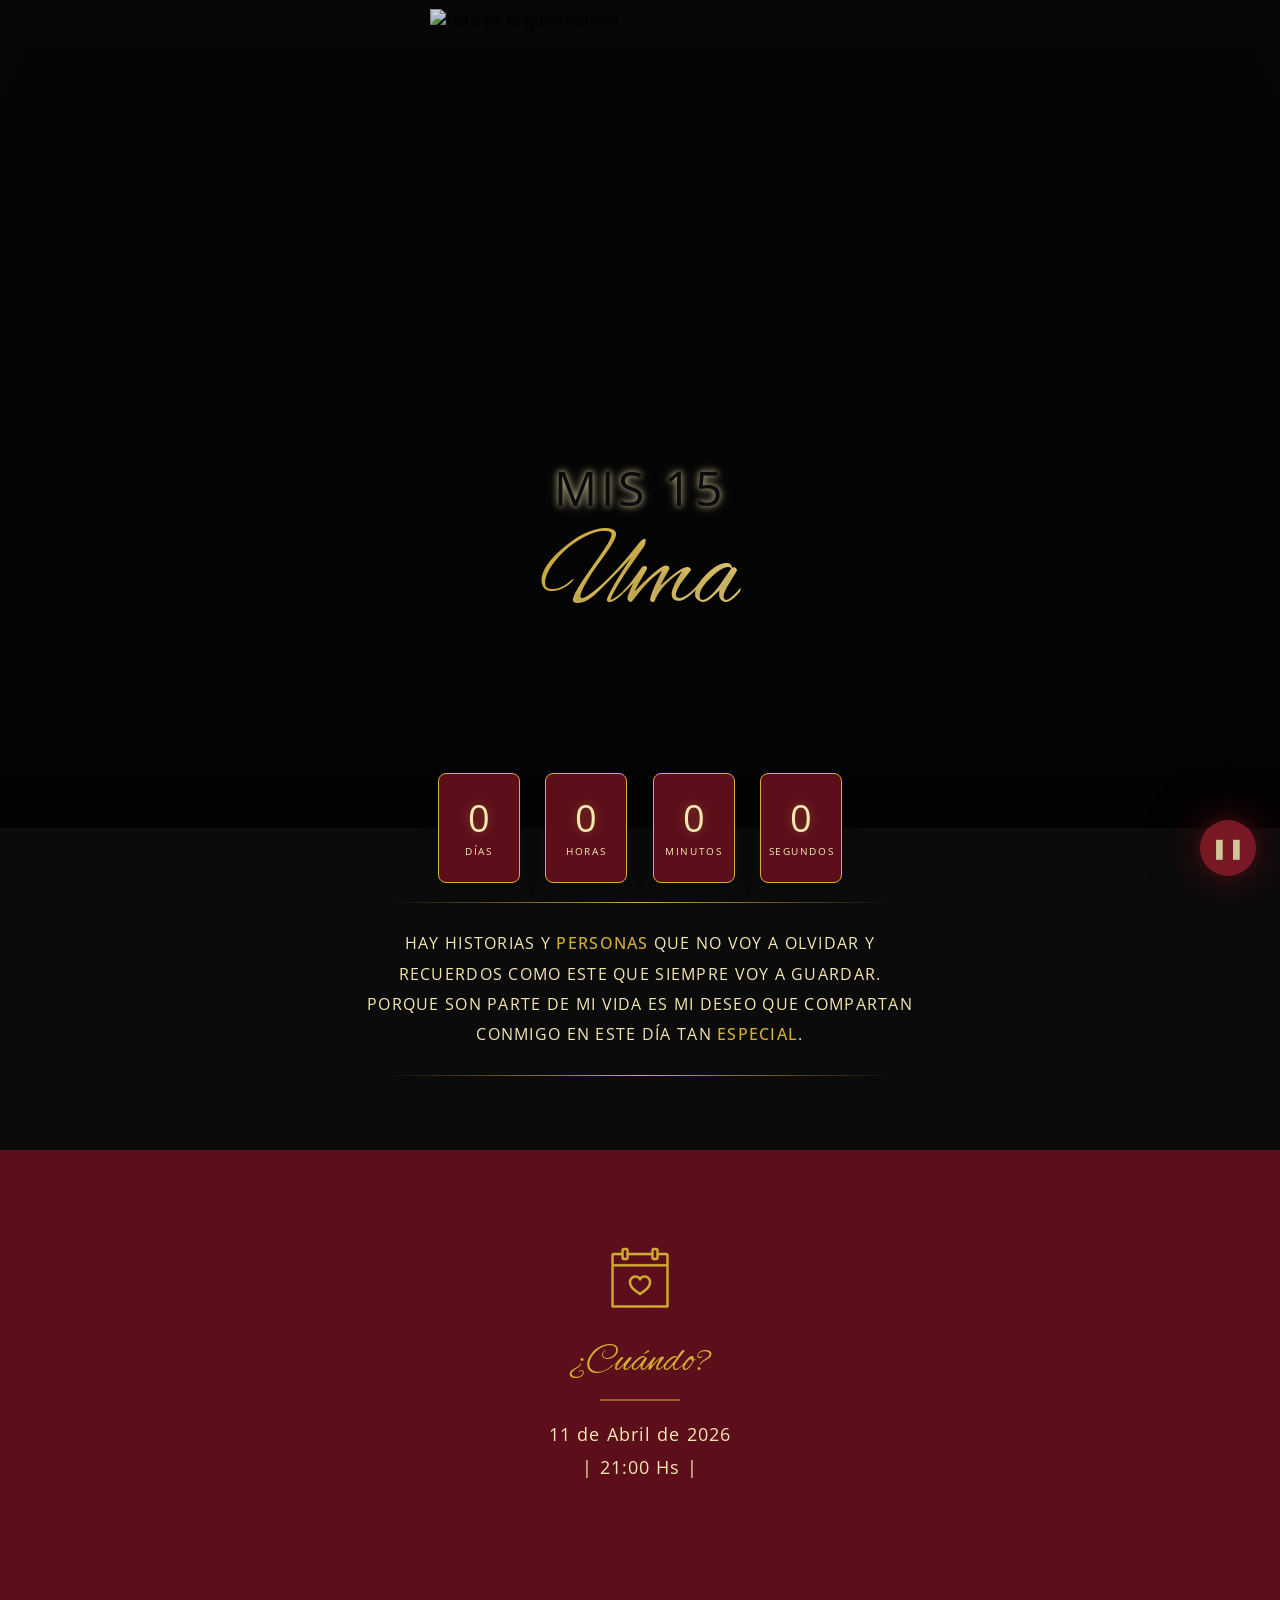
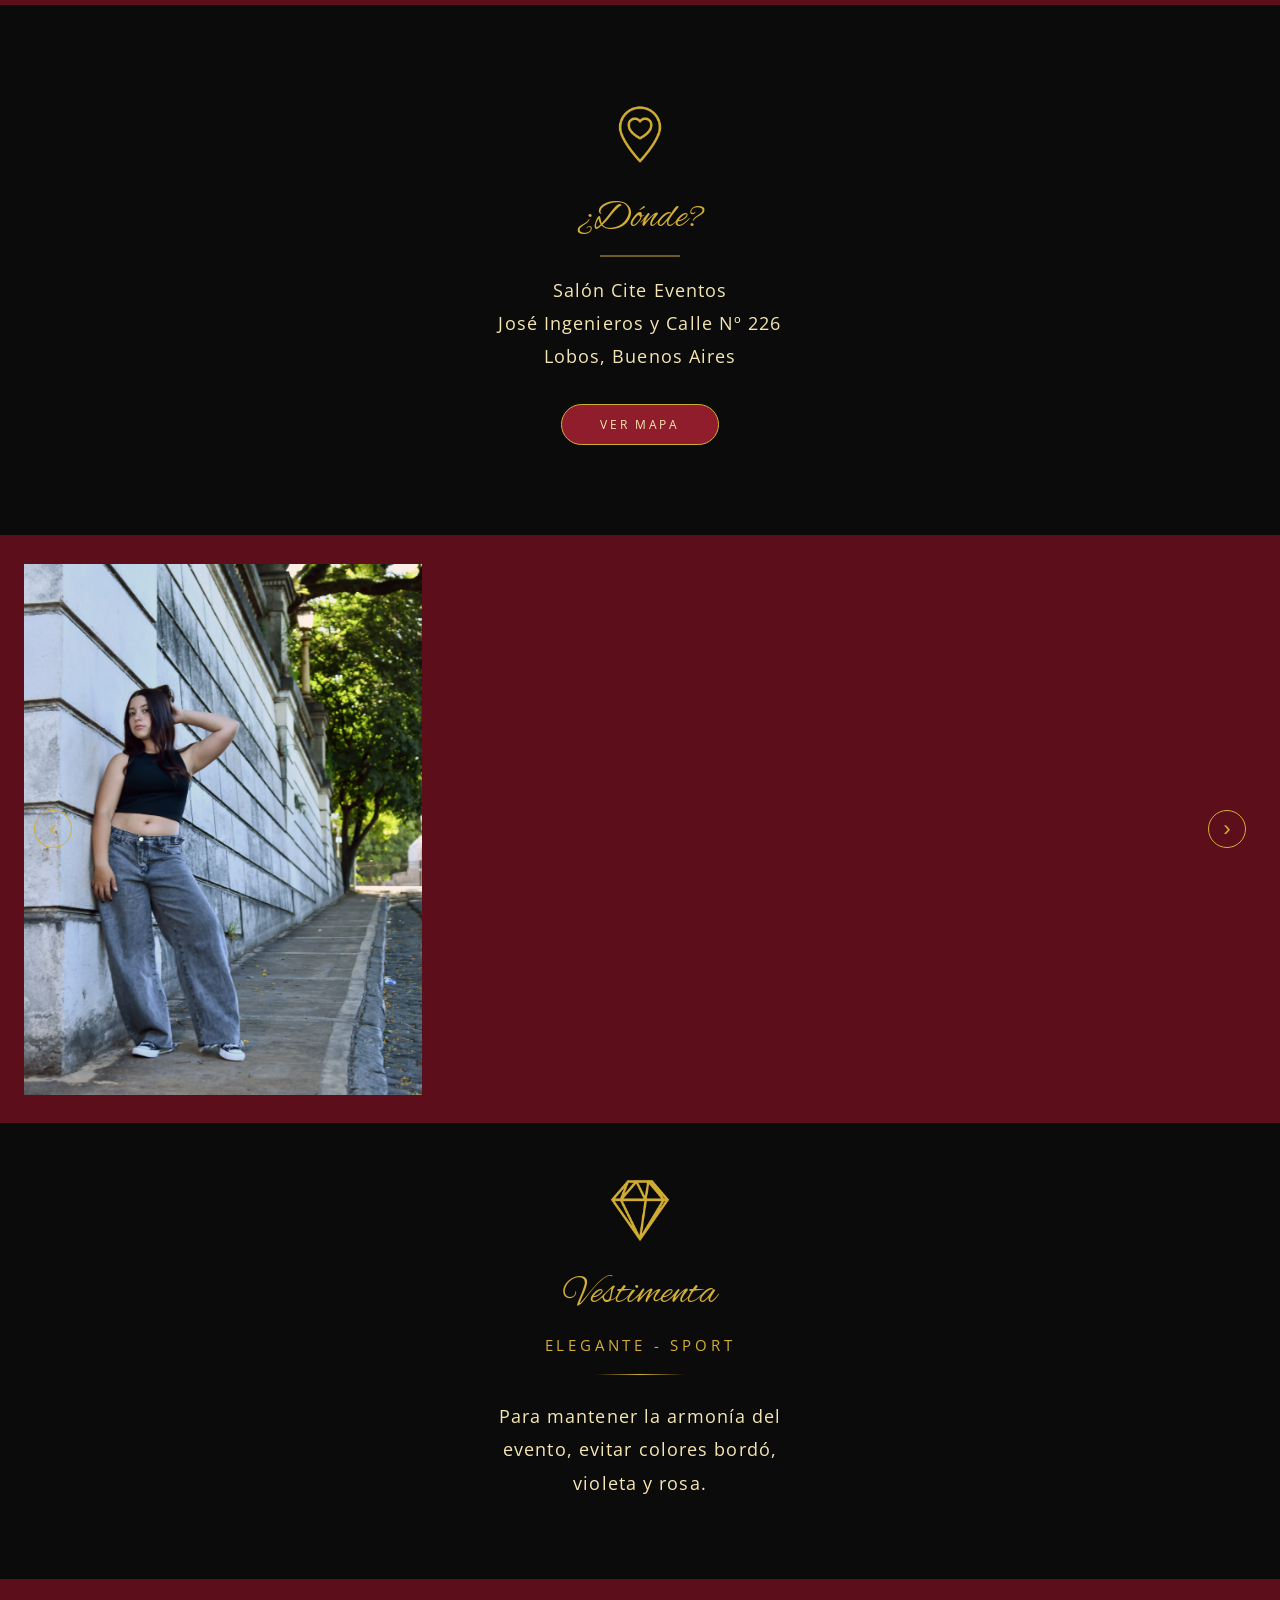
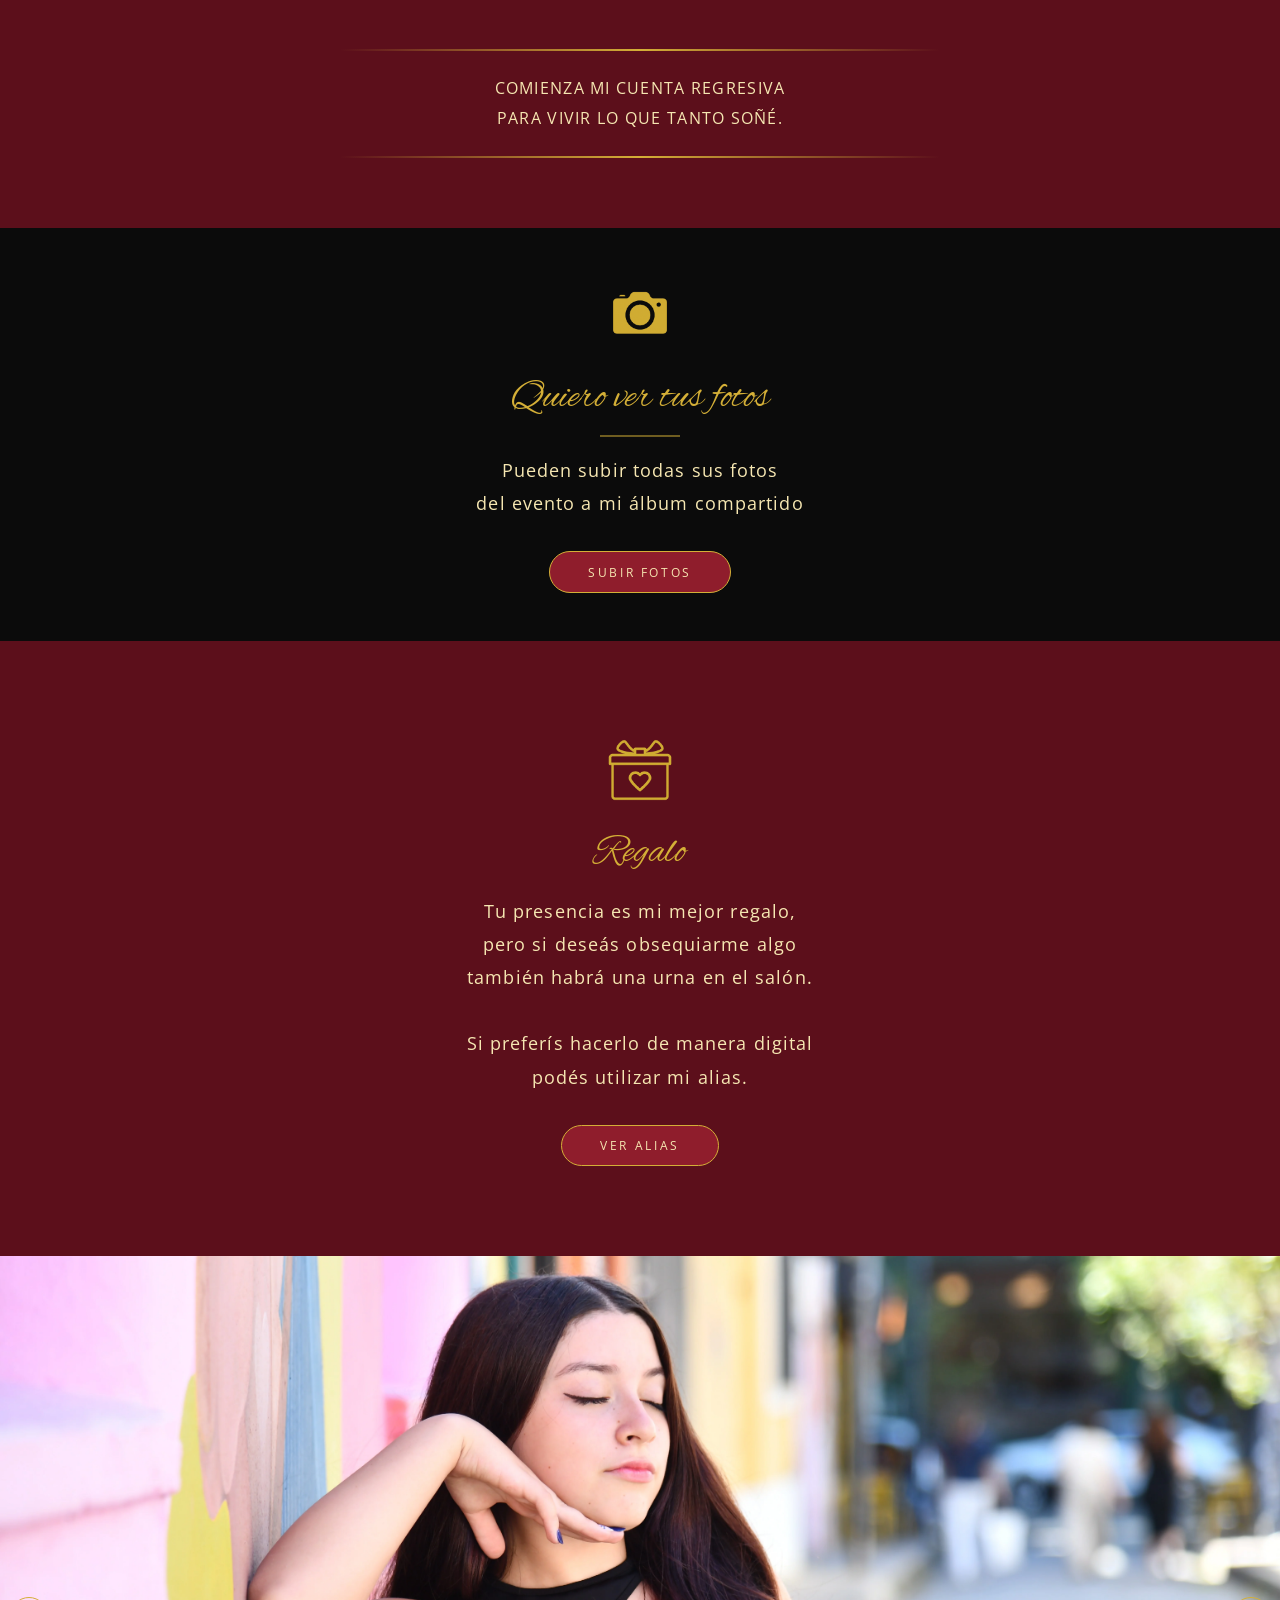
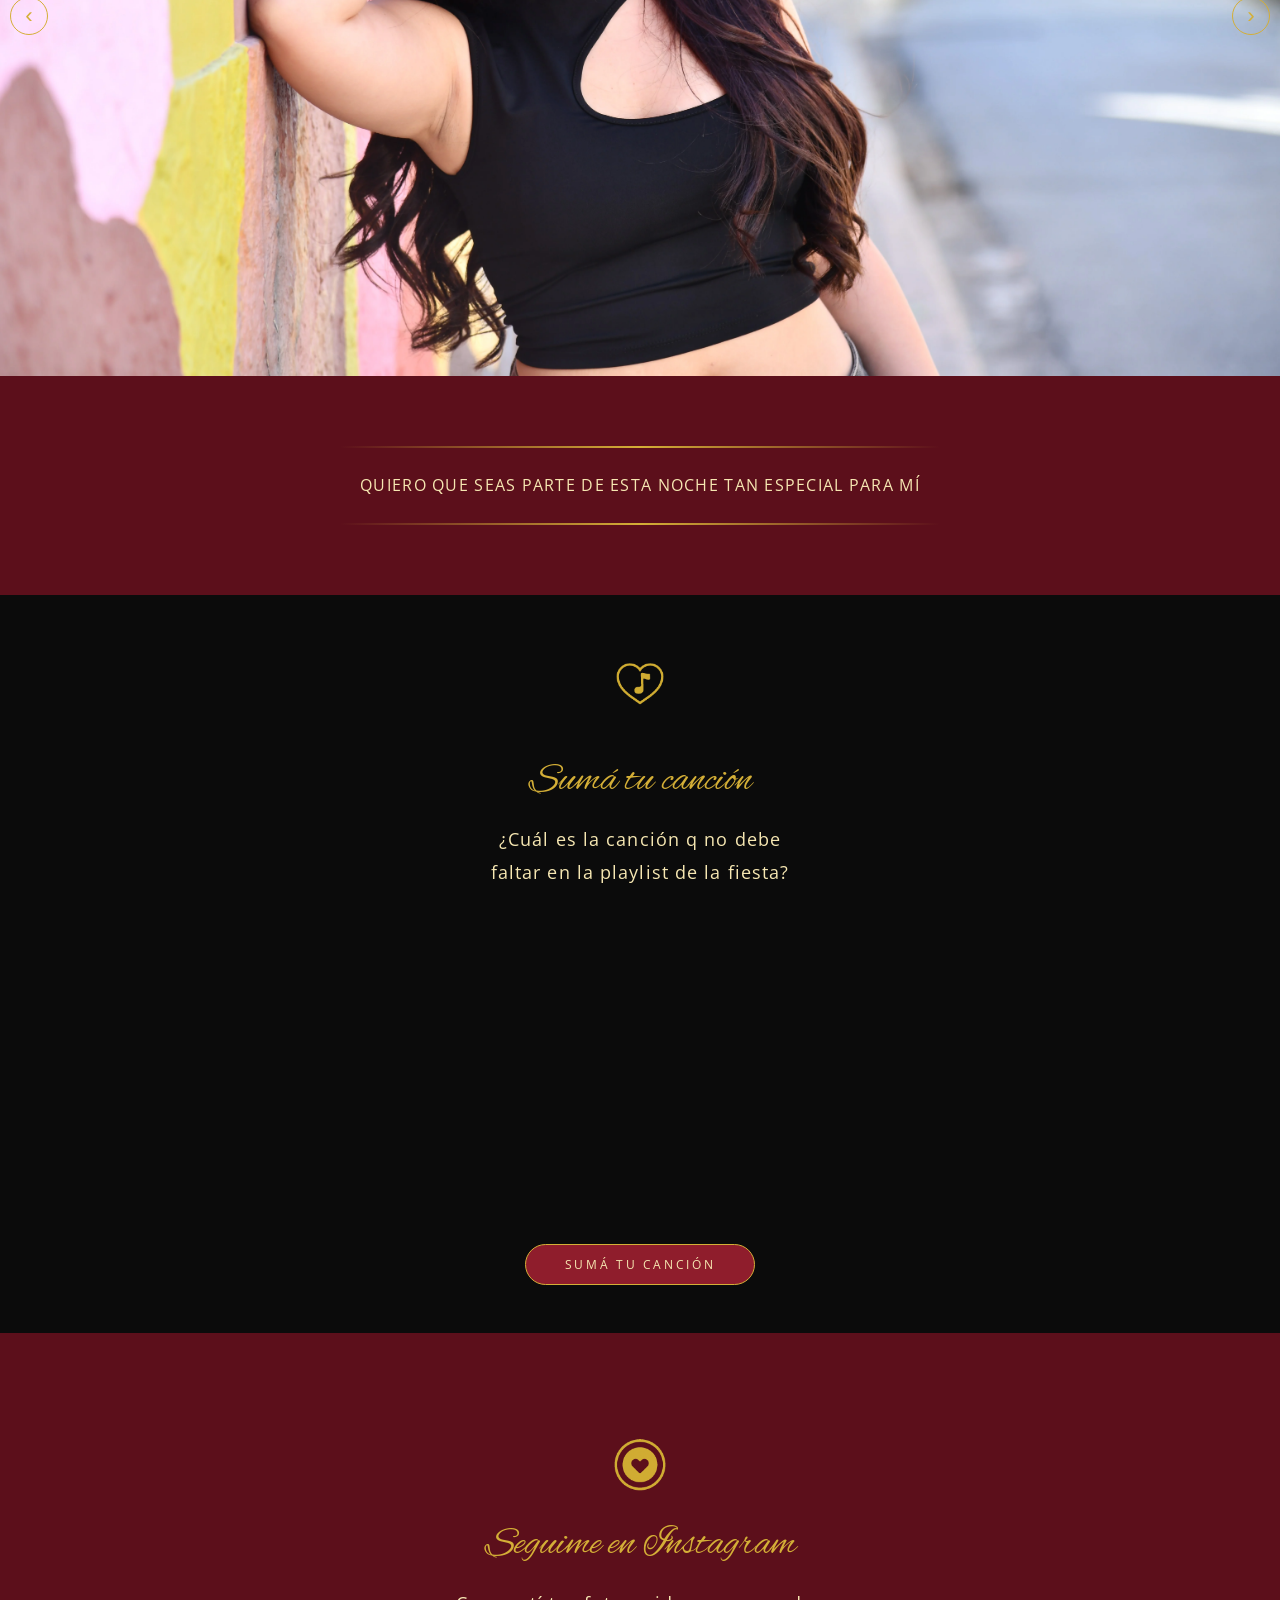
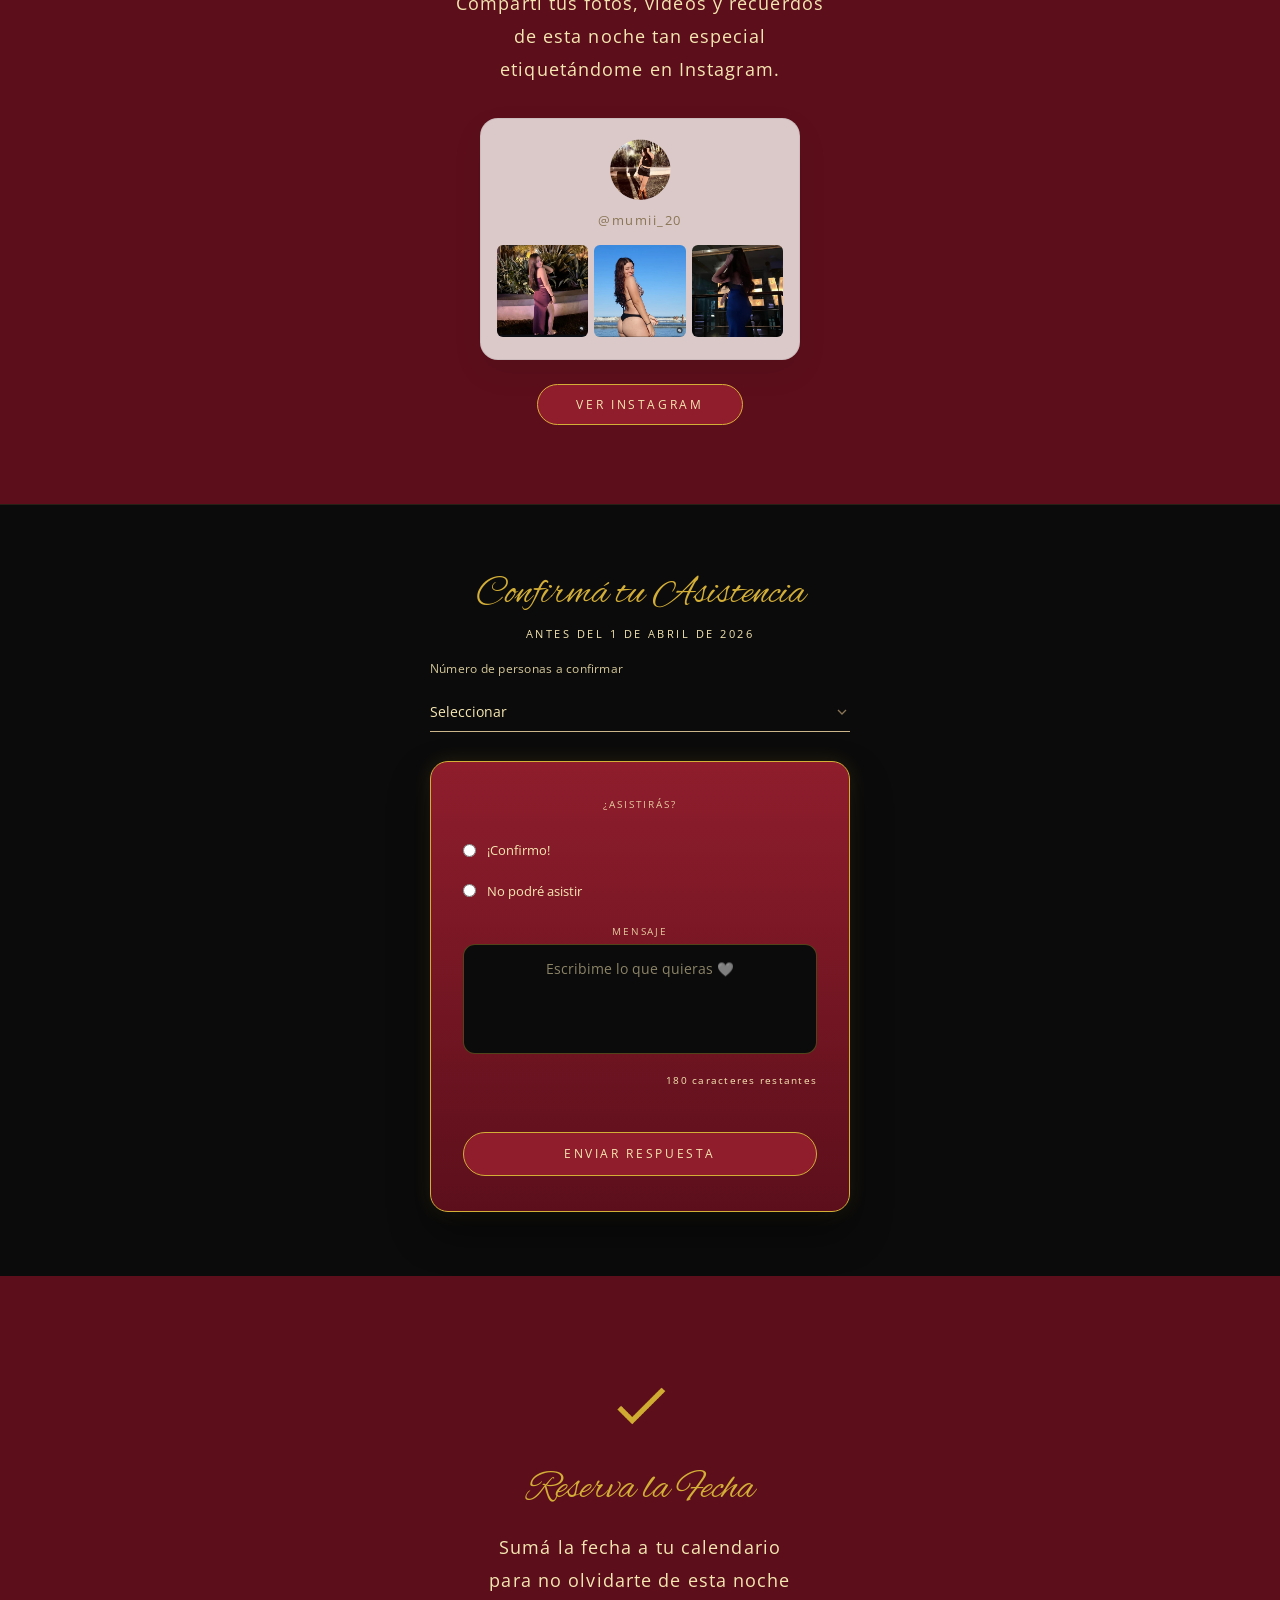
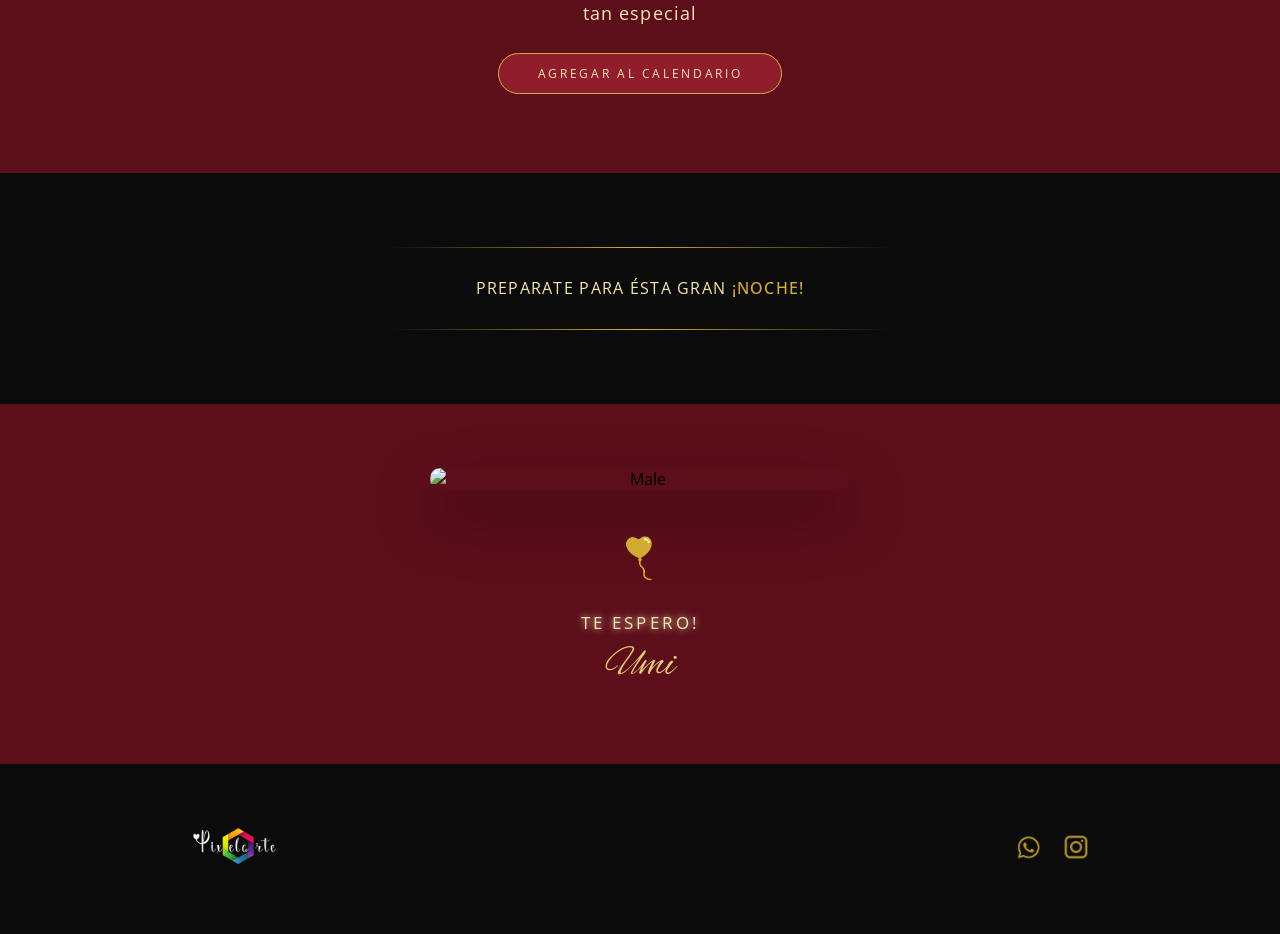
==== invitacion.html @ 61ce9da0 "Add files via upload" ====
<!DOCTYPE html>
<html lang="es">
<head>
  <meta charset="UTF-8" />
  <meta name="viewport" content="width=device-width, initial-scale=1.0" />
  <title>Mis 15 Uma</title>

  <link rel="icon" type="image/png" href="Pixelarte Isologotipo.png">

  <link rel="stylesheet" href="inv.css">
</head>
<body>

  <!-- Música -->
  <audio id="musica" preload="auto" loop>
    <source src="Djo - End of Beginning (Instrumental).mp3" type="audio/mpeg">
  </audio>

  <!-- Botón música -->
  <button id="musicToggle" class="music-btn">▶</button>

<section class="foto-portada">
  <img src="Inicio.JPG" class="hero-desktop" alt="Foto de la quinceañera">
  <img src="Inicio.JPG" class="hero-mobile" alt="Foto">
  <div class="hero-text">
    <span class="hero-title">MIS 15</span>
    <span class="hero-name">Uma</span>
  </div>

  
   <!-- CUENTA REGRESIVA -->
  <div class="countdown-wrapper">
    <div class="countdown">
      <div class="time-box">
        <span id="days">0</span>
        <small>DÍAS</small>
      </div>
      <div class="time-box">
        <span id="hours">0</span>
        <small>HORAS</small>
      </div>
      <div class="time-box">
        <span id="minutes">0</span>
        <small>MINUTOS</small>
      </div>
      <div class="time-box">
        <span id="seconds">0</span>
        <small>SEGUNDOS</small>
      </div>
    </div>
  </div>
</section>


 <section class="frase-separador">
  <div class="linea reveal"></div>

  <p class="frase-texto reveal">
Hay historias y <strong>personas</strong> que no voy a olvidar y   <br> 
recuerdos como este que siempre voy a guardar.  <br>
Porque son parte de mi vida es mi  deseo que compartan <br>
conmigo en este día tan <strong>especial</strong>.
 </p>

  <div class="linea reveal"></div>
</section>

<section class="section-fecha reveal">
  <div class="fecha-contenido">
    
    <div class="fecha-icono">
      <img src="Calendario.gif" alt="Calendario">
    </div>

    <h2 class="fecha-titulo">¿Cuándo?</h2>

    <p class="fecha-texto">
      11 de Abril de 2026<br>
      | 21:00 Hs |
    </p>

  </div>
</section>

<section class="donde-section reveal">

  <!-- ICONO (poné tu imagen acá) -->
  <img src="Ubicacion.gif" alt="Ubicación" class="icono-donde">

  <p class="donde-titulo">¿Dónde?</p>

  <p class="donde-info">
    Salón Cite Eventos <br>
    José Ingenieros y Calle Nº 226 <br>
    Lobos, Buenos Aires
  </p>

  <button class="donde-boton" onclick="abrirMapa('fiesta')">
    VER MAPA
  </button>

</section>
<!-- MAPA MODAL -->
<div id="mapaModal" class="mapa-modal">
  <div class="mapa-contenido">
    <button class="mapa-cerrar" onclick="cerrarMapa()">X</button>
    
  <iframe
src="https://www.google.com/maps/embed?pb=!1m18!1m12!1m3!1d3261.2413131970375!2d-59.08154500317993!3d-35.175537584242605!2m3!1f0!2f0!3f0!3m2!1i1024!2i768!4f13.1!3m3!1m2!1s0x95bd070065d02f39%3A0x71fb8a62ce1b2350!2zQ2l0w6k!5e0!3m2!1ses-419!2sar!4v1773163796106!5m2!1ses-419!2sar"
style="border:0;"
allowfullscreen=""
loading="lazy"
referrerpolicy="no-referrer-when-downgrade">
</iframe>
  </div>
</div>

<section class="carousel-section reveal">
  <div class="carousel-container carousel-hidden">


    <button class="carousel-btn prev" onclick="moveSlide(this, -1)">‹</button>
<button class="carousel-btn next" onclick="moveSlide(this, 1)">›</button>



    <div class="carousel-track">
  <div class="carousel-item"><img src="1.webp" alt="" loading="lazy" decoding="async"></div>
  <div class="carousel-item"><img src="2.webp" alt="" loading="lazy" decoding="async"></div>
  <div class="carousel-item"><img src="3.webp" alt="" loading="lazy" decoding="async"></div>
  <div class="carousel-item"><img src="4.webp" alt="" loading="lazy" decoding="async"></div>
  <div class="carousel-item"><img src="5.webp" alt="" loading="lazy" decoding="async"></div>
  <div class="carousel-item"><img src="1.webp" alt="" loading="lazy" decoding="async"></div>
  <div class="carousel-item"><img src="2.webp" alt="" loading="lazy" decoding="async"></div>
  <div class="carousel-item"><img src="3.webp" alt="" loading="lazy" decoding="async"></div>
  <div class="carousel-item"><img src="4.webp" alt="" loading="lazy" decoding="async"></div>
  <div class="carousel-item"><img src="5.webp" alt="" loading="lazy" decoding="async"></div>
  <div class="carousel-item"><img src="1.webp" alt="" loading="lazy" decoding="async"></div>
  <div class="carousel-item"><img src="2.webp" alt="" loading="lazy" decoding="async"></div>
  <div class="carousel-item"><img src="3.webp" alt="" loading="lazy" decoding="async"></div>
  <div class="carousel-item"><img src="4.webp" alt="" loading="lazy" decoding="async"></div>
  <div class="carousel-item"><img src="5.webp" alt="" loading="lazy" decoding="async"></div>
  <div class="carousel-item"><img src="1.webp" alt="" loading="lazy" decoding="async"></div>
  <div class="carousel-item"><img src="2.webp" alt="" loading="lazy" decoding="async"></div>
  <div class="carousel-item"><img src="3.webp" alt="" loading="lazy" decoding="async"></div>
  <div class="carousel-item"><img src="4.webp" alt="" loading="lazy" decoding="async"></div>
  <div class="carousel-item"><img src="5.webp" alt="" loading="lazy" decoding="async"></div>
  <div class="carousel-item"><img src="1.webp" alt="" loading="lazy" decoding="async"></div>
  <div class="carousel-item"><img src="2.webp" alt="" loading="lazy" decoding="async"></div>
  <div class="carousel-item"><img src="3.webp" alt="" loading="lazy" decoding="async"></div>
  <div class="carousel-item"><img src="4.webp" alt="" loading="lazy" decoding="async"></div>
  <div class="carousel-item"><img src="5.webp" alt="" loading="lazy" decoding="async"></div>
  <div class="carousel-item"><img src="1.webp" alt="" loading="lazy" decoding="async"></div>
  <div class="carousel-item"><img src="2.webp" alt="" loading="lazy" decoding="async"></div>
  <div class="carousel-item"><img src="3.webp" alt="" loading="lazy" decoding="async"></div>
  <div class="carousel-item"><img src="4.webp" alt="" loading="lazy" decoding="async"></div>
  <div class="carousel-item"><img src="5.webp" alt="" loading="lazy" decoding="async"></div>
  <div class="carousel-item"><img src="1.webp" alt="" loading="lazy" decoding="async"></div>
  <div class="carousel-item"><img src="2.webp" alt="" loading="lazy" decoding="async"></div>
  <div class="carousel-item"><img src="3.webp" alt="" loading="lazy" decoding="async"></div>
  <div class="carousel-item"><img src="4.webp" alt="" loading="lazy" decoding="async"></div>
  <div class="carousel-item"><img src="5.webp" alt="" loading="lazy" decoding="async"></div>
</div>

  </div>
</section>

<section class="dresscode-section reveal">

  <!-- ICONO (reemplazá src por el tuyo) -->
  <img src="Diamante.gif" alt="Dress Code" class="dresscode-icono">

  <h2 class="dresscode-titulo">Vestimenta</h2>

  <p class="dresscode-tipo">ELEGANTE - SPORT</p>

  <div class="dresscode-linea"></div>

  <p class="dresscode-aclaracion">
    Para mantener la armonía del <br>
    evento, evitar colores bordó, <br> 
    violeta y rosa.
  </p>

</section>

<section class="frase-separador frase-oscura reveal">

  <div class="linea-oscura reveal"></div>

  <p class="frase-texto-oscura reveal">
    COMIENZA MI CUENTA REGRESIVA <br>
    PARA VIVIR LO QUE TANTO SOÑÉ.<br>
  </p>

  <div class="linea-oscura reveal"></div>

</section>

<section class="album-section reveal">

  <!-- ICONO (poné el tuyo) -->
  <img src="Camara.gif" alt="Álbum de fotos" class="album-icono">

  <h2 class="album-titulo">Quiero ver tus fotos</h2>

  <p class="album-texto">
    Pueden subir todas sus fotos <br>
    del evento a mi álbum compartido<br>
  </p>

  <button class="album-boton" onclick="abrirAlbum()">
SUBIR FOTOS
</button>

</section>

<div id="albumOverlay">

  <button class="cerrar-album" onclick="cerrarAlbum()">✕</button>

  <iframe src="album.html"></iframe>

</div>

<section class="regalo-section reveal">

  <div class="regalo-contenido">

    <!-- ICONO -->
    <div class="regalo-icono">
      <img src="Regalo.gif" alt="Regalo">
    </div>

    <h2 class="regalo-titulo">Regalo</h2>

    <p class="regalo-texto">
  Tu presencia es mi mejor regalo,<br>
  pero si deseás obsequiarme algo<br>
  también habrá una urna en el salón.<br><br>

  Si preferís hacerlo de manera digital<br>
  podés utilizar mi alias.
</p>

  </div>

  <button class="album-boton" onclick="abrirAlias()">
VER ALIAS
</button>

</section>

<div id="aliasOverlay">

<button class="cerrar-album" onclick="cerrarAlias()">✕</button>

<div class="alias-box">

<p class="alias-titulo">Alias para regalo</p>

<p class="alias-texto">
uma.camir.66
</p>

<p class="alias-aclaracion">
Mercado Pago<br>
Titular: Uma Adanczyk
</p>

</div>

</div>

<section class="carousel-horizontal reveal">

  <div class="carousel-container carousel-hidden">

    <button class="carousel-btn prev" onclick="moveSlide(this, -1)">‹</button>
<button class="carousel-btn next" onclick="moveSlide(this, 1)">›</button>


    <div class="carousel-track">
  <div class="carousel-item"><img src="6.webp" alt="" loading="lazy" decoding="async"></div>
  <div class="carousel-item"><img src="7.webp" alt="" loading="lazy" decoding="async"></div>
  <div class="carousel-item"><img src="8.webp" alt="" loading="lazy" decoding="async"></div>
  <div class="carousel-item"><img src="6.webp" alt="" loading="lazy" decoding="async"></div>
  <div class="carousel-item"><img src="7.webp" alt="" loading="lazy" decoding="async"></div>
  <div class="carousel-item"><img src="8.webp" alt="" loading="lazy" decoding="async"></div>
  <div class="carousel-item"><img src="6.webp" alt="" loading="lazy" decoding="async"></div>
  <div class="carousel-item"><img src="7.webp" alt="" loading="lazy" decoding="async"></div>
  <div class="carousel-item"><img src="8.webp" alt="" loading="lazy" decoding="async"></div>
  <div class="carousel-item"><img src="6.webp" alt="" loading="lazy" decoding="async"></div>
  <div class="carousel-item"><img src="7.webp" alt="" loading="lazy" decoding="async"></div>
  <div class="carousel-item"><img src="8.webp" alt="" loading="lazy" decoding="async"></div>
  <div class="carousel-item"><img src="6.webp" alt="" loading="lazy" decoding="async"></div>
  <div class="carousel-item"><img src="7.webp" alt="" loading="lazy" decoding="async"></div>
  <div class="carousel-item"><img src="8.webp" alt="" loading="lazy" decoding="async"></div>
  <div class="carousel-item"><img src="6.webp" alt="" loading="lazy" decoding="async"></div>
  <div class="carousel-item"><img src="7.webp" alt="" loading="lazy" decoding="async"></div>
  <div class="carousel-item"><img src="8.webp" alt="" loading="lazy" decoding="async"></div>
  <div class="carousel-item"><img src="6.webp" alt="" loading="lazy" decoding="async"></div>
  <div class="carousel-item"><img src="7.webp" alt="" loading="lazy" decoding="async"></div>
  <div class="carousel-item"><img src="8.webp" alt="" loading="lazy" decoding="async"></div>
  <div class="carousel-item"><img src="6.webp" alt="" loading="lazy" decoding="async"></div>
  <div class="carousel-item"><img src="7.webp" alt="" loading="lazy" decoding="async"></div>
  <div class="carousel-item"><img src="8.webp" alt="" loading="lazy" decoding="async"></div>
  <div class="carousel-item"><img src="6.webp" alt="" loading="lazy" decoding="async"></div>
  <div class="carousel-item"><img src="7.webp" alt="" loading="lazy" decoding="async"></div>
  <div class="carousel-item"><img src="8.webp" alt="" loading="lazy" decoding="async"></div>
  <div class="carousel-item"><img src="6.webp" alt="" loading="lazy" decoding="async"></div>
  <div class="carousel-item"><img src="7.webp" alt="" loading="lazy" decoding="async"></div>
  <div class="carousel-item"><img src="8.webp" alt="" loading="lazy" decoding="async"></div>
</div>
  </div>

</section>

<section class="frase-separador frase-oscura reveal">

  <div class="linea-oscura reveal"></div>

  <p class="frase-texto-oscura reveal">
    QUIERO QUE SEAS PARTE DE ESTA NOCHE TAN ESPECIAL PARA MÍ
  </p>

  <div class="linea-oscura reveal"></div>

</section>
<section class="musica-section reveal">

  <img src="Musica.gif" alt="Música" class="musica-icono">

  <h2 class="musica-titulo">Sumá tu canción</h2>

  <p class="musica-texto">
    ¿Cuál es la canción q no debe <br>
     faltar en la playlist de la fiesta?
  </p>

  <!-- 🎧 VISTA PREVIA SPOTIFY -->
  <div class="spotify-preview">
    <iframe
src="https://open.spotify.com/embed/playlist/4kuWzV9ksX60WKoh5dhLXi?theme=0"
loading="lazy"
allow="autoplay; clipboard-write; encrypted-media; fullscreen; picture-in-picture">
</iframe>
  </div>

 <a
href="https://open.spotify.com/playlist/4kuWzV9ksX60WKoh5dhLXi?si=g2UB16sFR_uOu-hkLE8kAg&pt=8c604361aba2d9b4265a66ca1dd3f3fa&pi=sgia3PybS3mqy"
target="_blank"
class="musica-boton"
>
SUMÁ TU CANCIÓN
</a>

</section>


<section class="instagram-section reveal">

  <div class="instagram-contenido">

    <!-- ICONO (logo instagram / gif) -->
    <div class="instagram-icono">
      <img src="Instagram.gif" alt="Instagram">
    </div>

    <h2 class="instagram-titulo">Seguime en Instagram</h2>

    <p class="instagram-texto">
      Compartí tus fotos, videos y recuerdos<br>
de esta noche tan especial<br>
      etiquetándome en Instagram.<br>
    </p>

    <div class="instagram-preview">
  <img src="Instagram Foto.png" alt="Perfil de Instagram" class="ig-avatar">

  <p class="ig-user">@mumii_20</p>

  <div class="ig-grid">
    <img src="Instagram 1.jpeg" alt="">
    <img src="Instagram 2.jpeg" alt="">
    <img src="Instagram 3.jpeg" alt="">
  </div>
</div>

    <a
      href="https://www.instagram.com/malegatto9?igsh=MTMxNmNuZTY4c3pyZg=="
      target="_blank"
      class="instagram-boton"
    >
      VER INSTAGRAM
    </a>

  </div>

</section>

<section class="asistencia-section reveal">
  <p class="asistencia-titulo">Confirmá tu Asistencia</p>
  <p class="asistencia-fecha">Antes del 1 de Abril de 2026</p>

  <!-- CANTIDAD (AFUERA DEL CUADRO) -->
<div class="cantidad-wrapper">
  <label for="cantidadPersonas" class="label">
    Número de personas a confirmar
  </label>

  <select name="entry.540690027" id="cantidadPersonas" required>
    <option value="">Seleccionar</option>
    <option value="1">1 persona</option>
    <option value="2">2 personas</option>
    <option value="3">3 personas</option>
    <option value="4">4 personas</option>
    <option value="5">5 personas</option>
    <option value="6">6 personas</option>
    <option value="7">7 personas</option>
  </select>
</div>

  <div class="asistencia-card">
    <form
      id="asistenciaForm"
      action="https://docs.google.com/forms/d/e/1FAIpQLSeoBOgUkE0L_HN_k2wKlY4dHP-HKpoHqclW5BYTyOA9KRo0pw/formResponse"
      method="POST"
      target="hidden_iframe"
    >
   <input
  type="hidden"
  name="entry.540690027"
  id="cantidadHidden"
/>

<div class="campo campo-radios">
        <label class="label">¿Asistirás?</label>

        <label class="radio-item">
          <input type="radio" name="entry.1779840284" value="Confirmo Asistencia" required>
          <span>¡Confirmo!</span>
        </label>

        <label class="radio-item">
          <input type="radio" name="entry.1779840284" value="No podré asistir">
          <span>No podré asistir</span>
        </label>
      </div>

      <!-- Personas extra (2,3,4,5) -->
<div id="personasExtra"></div>

           <!-- INVITADOS -->
      <div id="personasContainer"></div>

      <!-- CAMPO OCULTO -->
     <textarea
  name="entry.555114571"
  id="datosFinales"
  style="display:none;"
></textarea>


      <!-- MENSAJE -->
      <div class="campo">
  <label class="label">Mensaje</label>

  <textarea
    name="entry.1248954764"
    id="mensaje"
    placeholder="Escribime lo que quieras 🤍"
    maxlength="200"
  ></textarea>

  <small id="contador" style="
    display:block;
    margin-top:6px;
    font-size:0.65rem;
    letter-spacing:0.12em;
    color:#F6E7B2;
    text-align:right;
  ">
    180 caracteres restantes
  </small>
</div>

    </form>

    <button
  type="submit"
  class="asistencia-boton"
  form="asistenciaForm"
>
  ENVIAR RESPUESTA
</button>

    <iframe name="hidden_iframe" style="display:none;"></iframe>

    <div id="mensajeGracias" class="mensaje-gracias oculto">
      <p class="mensaje-titulo">¡GRACIAS!</p>
      <p class="mensaje-texto">Tu respuesta fue enviada correctamente 🤍</p>
    </div>
  </div>
</section>

<section class="calendario-section reveal">

  <div class="calendario-contenido">

    <!-- ICONO -->
    <div class="calendario-icono">
      <img src="Sobre.gif" alt="Calendario">
    </div>

    <h2 class="calendario-titulo">Reserva la Fecha</h2>

    <p class="calendario-texto">
      Sumá la fecha a tu calendario<br>
      para no olvidarte de esta noche<br>
      tan especial
    </p>

    <a
      href="https://calendar.google.com/calendar/event?action=TEMPLATE&tmeid=NDB1NWY4bTQ5Zm9zcGZ2aWljbDhjY21wa24gc29maXRydWViYUBt&tmsrc=sofitrueba%40gmail.com"
      target="_blank"
      class="calendario-boton"
    >
      AGREGAR AL CALENDARIO
    </a>

  </div>

</section>

<section class="frase-separador reveal">
  <div class="linea reveal"></div>

  <p class="frase-texto reveal">
    PREPARATE PARA ÉSTA GRAN <strong>¡NOCHE!</strong>
  </p>

  <div class="linea reveal"></div>
</section>

<section class="foto-espera-section reveal">

  <div class="foto-espera-contenido">

    <!-- FOTO VERTICAL -->
    <img src="Final.jpg" alt="Male" class="foto-espera-img">

    <!-- ICONO -->
    <img src="Globo.gif" alt="Icono" class="foto-espera-icono">

    <!-- TEXTO -->
    <p class="foto-espera-texto">Te espero!</p>
    <p class="foto-espera-nombre">Umi</p>

  </div>

</section>

  <script src="script.js"></script>

  <footer class="footer">

  <div class="footer-contenido">

    <!-- LOGO -->
    <img src="Pixelarte Logotipo.png" alt="Pixelarte" class="footer-logo">

    <!-- REDES -->
    <div class="footer-redes">

      <a
        href="https://wa.me/5492345478614"
        target="_blank"
        aria-label="WhatsApp"
        class="footer-icono"
      >
        <img src="Whatsapp.png" alt="WhatsApp">
      </a>

      <a
        href="https://www.instagram.com/pixelartechivilcoy/"
        target="_blank"
        aria-label="Instagram"
        class="footer-icono"
      >
        <img src="Instagram.png" alt="Instagram">
      </a>

    </div>

  </div>

</footer>

</body>
</html>
---- inv.css ----
* {
  margin: 0;
  padding: 0;
  box-sizing: border-box;
}
body {
  margin: 0;
  font-family: 'Open', sans-serif;
  background-color: #0B0B0B;
}

@font-face {
  font-family: 'Alex';
  src: url('AlexBrush-Regular.ttf') format('truetype');
}

@font-face {
  font-family: 'Open';
  src: url('OpenSans-VariableFont_wdth\,wght.ttf') format('truetype');
}

html{
scroll-behavior:smooth;
}

section{
transition:opacity .6s ease, transform .6s ease;
}

.foto-portada {
  position: relative;
  width: 100%;
  height: 92vh;
  display: flex;
  justify-content: center;
  align-items: center;

  overflow: visible;     /* CLAVE */
}

.foto-portada::after{
  content:"";
  position:absolute;
  inset:0;
  background:linear-gradient(
    to bottom,
    rgba(0,0,0,0.15),
    rgba(0,0,0,0.35)
  );
  z-index:1;
}

.foto-portada img {
  position: relative;
  z-index: 1;
}

/* Foto principal */
.foto-portada img {
  position: relative;
  width: 100%;
  height: 100%;
  object-fit: cover;
  object-position: center 45%;
  z-index: 1;
  object-position: center top;
  border-radius: 0;
  box-shadow: none;
  will-change: transform;
  transition: transform 0.1s linear;
}

@media (min-width:768px){

.hero-desktop{
height:100vh;
width:auto;

object-fit:contain;
object-position:center;

display:block;
margin:auto;
}
}
.hero-desktop{
  display:block;
}

.hero-mobile{
  display:none;
}

@media (max-width:480px){

  .hero-desktop{
    display:none;
  }

  .hero-mobile{
    display:block;
    width:100%;
    height:100%;
    object-fit:cover;
    object-position:center;
  }

}

.foto-portada::before{
content:"";
position:absolute;
inset:0;

background-image:url("Inicio.JPG");
background-size:cover;
background-position:center;

filter:blur(35px) brightness(0.6);
transform:scale(1.1);

z-index:0;

background-image:
linear-gradient(
rgba(0,0,0,0.3),
rgba(0,0,0,0.5)
),
url("Inicio.JPG");
}

@media (min-width:768px){

.hero-desktop{
width:auto;
height:auto;
max-height:90vh;
max-width:420px;
object-fit:contain;
margin:auto;
display:block;
}

}

/* Botón música */
.music-btn {
  position: fixed;
  bottom: 24px;
  right: 24px;
  width: 56px;
  height: 56px;
  border-radius: 50%;
  background-color:#8F1D2C;
border: none;
color:#F6E7B2;           
  font-size: 20px;
  cursor: pointer;
  z-index: 9999;
  opacity:.85;
  display: flex;
  align-items: center;
  justify-content: center;

  box-shadow:
0 0 0 6px rgba(143,29,44,0.08),
0 0 40px rgba(143,29,44,0.45),
0 0 80px rgba(143,29,44,0.25);
  transition: all .3s ease;
}

.music-btn:hover{
transform:scale(1.08);

background:#7A1825;

box-shadow:
0 18px 40px rgba(0,0,0,0.55),
0 6px 10px rgba(0,0,0,0.25);
}

.music-btn.paused {
  opacity: 0.65;
}

.foto-portada img {
  will-change: transform;
  transition: transform 0.1s linear;
}

.countdown-wrapper {
  position: absolute;
  bottom: -55px;            /* mitad sobre foto / mitad blanco */
  left: 50%;
  transform: translateX(-50%);
  width: 100%;
  display: flex;
  justify-content: center;
  z-index: 10;
}

.countdown {
  display: flex;
  gap: 1.6rem;
  background: transparent;
}

.time-box {
  background-color: #5C0F1B; 
  color: #F6E7B2;            
  width: 82px;
  height: 110px;
  border-radius: 8px;
  border: 1px solid #D4AF37;


  display: flex;
  flex-direction: column;
  justify-content: center;
  align-items: center;

  box-shadow: 0 8px 20px rgba(0,0,0,0.15);
}

.time-box span {
  font-size: 2.4rem;
  font-family: 'Open', sans-serif;
  color: #F6E7B2; 
  line-height: 1;
  text-shadow:0 0 10px rgba(212,175,55,0.35);
}

.time-box small {
  font-size: 0.65rem;
  letter-spacing: 0.15em;
  margin-top: 8px;
  color: #F6E7B2;
}


@media (max-width: 480px) {
  .time-box {
    width: 75px;
    height: 110px;
  }

  .time-box span {
    font-size: 2.2rem;
  }

  .countdown-wrapper {
    bottom: -20px;
  }
}

.hero-text {
  position: absolute;
  top: 55%;
  left: 50%;
  transform: translateX(-50%);
  text-align: center;
  z-index: 2;
  pointer-events: none;
}


.hero-title {
  display: block;
  font-family: 'Open', sans-serif;
  font-size: 3rem;
  letter-spacing: 4px;
  color: #0B0B0B; 
  text-shadow: 0 0 6px rgba(246,231,178,0.8),
0 0 12px rgba(246,231,178,0.4);
}

.hero-name {
  display: block;
  font-family: 'Alex', cursive;
  font-size: clamp(4.2rem, 11vw, 6.8rem);
  line-height: 1;
  letter-spacing: 0;
  margin-top: 0.3rem;
 background: linear-gradient(
135deg,
#D4AF37,
#F6E7B2
);

-webkit-background-clip: text;
-webkit-text-fill-color: transparent;;
  text-shadow: 0 4px 12px rgba(0, 0, 0, 0.25);

}

.hero-name{
background-size:200% auto;
animation:shine 6s linear infinite;
}

@keyframes shine{
to{
background-position:200% center;
}
}

@media (max-width: 480px) {

  /* TEXTO */
  .hero-text {
    top: 50%;
    transform: translateX(-50%);
  }

  .hero-title {
    font-size: 2rem;
    letter-spacing: 2px;
  }

   .hero-name {
    font-size: clamp(3.2rem, 14vw, 4.5rem);
    margin-top: -0.2rem;
  }

  /* CUENTA */
  .countdown {
    gap: 0.6rem;
  }

  .time-box {
    width: 65px;
    height: 80px;
  }

  .time-box span {
    font-size: 1.4rem;
  }

  .time-box small {
    font-size: 0.55rem;
  }
}

.section-fecha {
  background-color:#5C0F1B;
  padding: 90px 20px;
  text-align: center;
}
.fecha-titulo {
font-family: 'Alex', cursive;
  font-size: clamp(2.1rem, 4.5vw, 2.5rem);
  font-weight: normal;
  color:#D4AF37;
  letter-spacing: 0;
  margin: 1.2rem 0 1rem;
}

.donde-titulo,
.dresscode-titulo,
.album-titulo {
  font-family: 'Alex', cursive;
  font-size: clamp(2.1rem, 4.5vw, 2.5rem);
  font-weight: normal;
  color:#D4AF37;
  letter-spacing: 0;
  margin: 1.2rem 0 1rem;
}

.fecha-texto,
.donde-info, 
.dresscode-aclaracion,
.album-texto{
  font-family: 'Open', sans-serif;
  font-size: clamp(1rem, 2.8vw, 1.15rem);
  letter-spacing: 0.06em;
  line-height: 1.8;
  color:#F6E7B2;
  text-align: center;
  margin-bottom: 2rem;
}

.fecha-icono img,
.icono-donde,
.dresscode-icono,
.album-icono {
  width: 78px;
  margin: 0 auto 1rem;
  display: block;
}

.fecha-titulo::after,
.donde-titulo::after,
.album-titulo::after {
content:"";
display:block;
width:80px;
height:2px;
background:#D4AF37;
opacity:0.5;
margin:12px auto 0;
}

.fecha-contenido {
  max-width: 600px;
  margin: 0 auto;
  color: #8A7556;
}

@keyframes floatIcon {
  0% { transform: translateY(0); }
  50% { transform: translateY(-6px); }
  100% { transform: translateY(0); }
}

.fade-section {
  opacity: 0;
  transform: translateY(30px);
  transition: opacity 0.8s ease, transform 0.8s ease;
}

.fade-section.visible {
  opacity: 1;
  transform: translateY(0);
}

@media (max-width: 480px) {
  .section-fecha {
    padding: 70px 20px;
  }

  .fecha-titulo {
    font-size: 2rem;
  }

  .fecha-texto {
    font-size: 0.95rem;
  }
}

.donde-section{
background-color:#0B0B0B;
padding:90px 20px;
text-align:center;
}

.donde-boton {
  background-color: #8F1D2C;
   border: 1px solid #D4AF37;
  color: #F6E7B2;

  padding: 0.7rem 2.4rem;
  border-radius: 999px; /* pill = pro */
  
  font-family: 'Open', sans-serif;
  font-size: 0.75rem;
  letter-spacing: 0.22em;
  text-transform: uppercase;

  cursor: pointer;

  transition:
    background-color 0.35s ease,
    transform 0.25s ease,
    box-shadow 0.25s ease;
}

.donde-boton:hover {
  background-color:#5C0F1B;
  color:#F6E7B2;
  transform: translateY(-2px);
  box-shadow: 0 10px 22px rgba(0, 0, 0, 0.25);
}

.donde-boton:active,
.album-boton:active,
.musica-boton:active,
.instagram-boton:active,
.calendario-boton:active,
.asistencia-boton:active {
  transform: translateY(0);
  box-shadow: 0 4px 10px rgba(0, 0, 0, 0.12);
}

.donde-boton:focus-visible,
.album-boton:focus-visible,
.musica-boton:focus-visible,
.instagram-boton:focus-visible,
.calendario-boton:focus-visible,
.asistencia-boton:focus-visible {
  outline: none;
  box-shadow: 0 0 0 3px rgba(203, 181, 139, 0.35);
}

@media (max-width: 480px) {
  .fecha-icono img,
  .icono-donde {
    width: 65px;
  }

  .fecha-texto,
  .donde-info {
    font-size: 0.95rem;
  }
}

/* =======================
   🗺️ MAPA MODAL
======================= */

.mapa-modal {
  position: fixed;
  inset: 0;
  background: rgba(0, 0, 0, 0.6);
  display: none;
  align-items: center;
  justify-content: center;
  z-index: 99999;
}

.mapa-modal.activo {
  display: flex;
}

.mapa-contenido {
  position: relative;
  width: 90%;
  max-width: 800px;
  height: 70vh;
  background: #0B0B0B;
  border-radius: 12px;
  overflow: hidden;
  border:1px solid #D4AF37;
}

.mapa-contenido iframe {
  width: 100%;
  height: 100%;
  border: none;
}

.mapa-cerrar {
  position: absolute;
  top: 12px;
  right: 12px;
  background:#8F1D2C;
  border:1px solid #D4AF37;
  font-size: 1.2rem;
  cursor: pointer;
  z-index: 10;
  color:#F6E7B2;
  border-radius:50%;
  width:34px;
  height:34px;
}

.mapa-cerrar:hover{
background:#5C0F1B;
}

.mapa-cerrar:hover::before,
.mapa-cerrar:hover::after{
background:#F6E7B2;
}


/* =======================
   FRASE SEPARADOR
======================= */

.frase-separador {
  width: 100vw;
  margin-left: calc(50% - 50vw);
  margin-right: calc(50% - 50vw);

  padding: 3rem 1.5rem;
  background-color:#0B0B0B;

  position: relative;
  z-index: 3;
  text-align: center;
    overflow: hidden;
}

.linea {
  display: block;
  width: 70%;
  max-width: 500px;
  height: 1px;
  margin: 1.6rem auto;
  background:linear-gradient(
90deg,
transparent,
#D4AF37,
transparent
);
}

.frase-texto strong{
color:#D4AF37;
font-weight:500;
}

.linea-oscura {
  display: block;
  width: 70%;
  max-width: 600px;
  height: 1.5px;
  margin: 1.4rem auto;
  background:linear-gradient(
90deg,
transparent,
#D4AF37,
transparent
);
}
.frase-texto {
  font-family: 'Open', sans-serif;
  font-size: 1rem;
  letter-spacing: 0.08em;
  line-height: 1.9;
  text-transform: uppercase;
  color:#F6E7B2;
  text-align: center;
  max-width: 650px;
  margin: 0 auto;
}

.frase-texto-oscura {
  font-family: 'Open', sans-serif;
  font-size: 1rem;
  letter-spacing: 0.08em;
  line-height: 1.9;
  text-transform: uppercase;
  color:#F6E7B2;
  text-align: center;
  max-width: 650px;
  margin: 0 auto;
}

@media (max-width: 480px) {
  .frase-texto {
    font-size: 0.85rem;
    letter-spacing: 0.12em;
    line-height: 1.5;
  }
  .frase-separador .linea {
    width: 65%;
    max-width: none;
  }
}

@media (max-width: 480px) {
  .frase-separador {
    margin-top: -15px;   /* ⬅️ menos separación que en desktop */
  }
}

@media (max-width: 480px) {
  .section-blanca {
    height: 90px;    /* antes ~130px */
  }
}

/* =======================
   CARRUSEL
======================= */

.carousel-section {
  background-color: #5C0F1B;
  padding: 1.8rem 1.5rem;
  overflow: hidden;
}

.carousel-container {
  overflow: hidden;   /* ⬅️ ESTO ES LA CLAVE */
  width: 100%;
  position: relative;
}

.carousel-track {
  display: flex;
  transition: transform 0.5s ease;
  flex: 0 0 33.3333%;
}

.carousel-item {
  flex: 0 0 calc(33.333% - 0.8rem);
  margin-right: 1.2rem;
}

.carousel-item:last-child {
  margin-right: 0;
}

.carousel-item img {
  width: 100%;
  display: block;
}

/* BOTONES */
.carousel-btn {
  position: absolute;
  top: 50%;
  transform: translateY(-50%);
  background: transparent;
  border: 1px solid #D4AF37;
  color: #D4AF37;
  width: 38px;
  height: 38px;
  border-radius: 50%;
  font-size: 1.4rem;
  cursor: pointer;
  z-index: 10; /* ⬅️ CLAVE */
}


.carousel-btn:hover{
background-color:#5C0F1B;
color:#D4AF37;
transform:translateY(-50%) scale(1.08);
}

.carousel-btn.prev {
  left: 10px;
}

.carousel-btn.next {
  right: 10px;
}

@media (max-width: 768px) {
  .carousel-item {
    flex: 0 0 100%;
  }

  .carousel-btn.prev {
    left: 5px;
  }

  .carousel-btn.next {
    right: 5px;
  }
}

.reveal {
  opacity: 0;
  transform: translateY(60px);
  transition: all 0.8s ease;
}

.reveal.visible {
  opacity: 1;
  transform: translateY(0);
}

/* =======================
   REVEAL ON SCROLL
======================= */

.reveal {
  opacity: 0;
  transform: translateY(60px);
  transition: opacity 0.8s ease, transform 0.8s ease;
}

.reveal.active {
  opacity: 1;
  transform: translateY(0);
}

/* ===== APARICIÓN DEL CARRUSEL ===== */
.carousel-section {
  overflow: hidden;
}

.carousel-container {
  transition: 
    transform 1s ease,
    opacity 1s ease;
}

/* Estado inicial: abajo + esquina + chico */
.carousel-hidden {
  opacity: 0;
  transform: translate(60px, 80px) scale(0.7);
}

/* Estado visible */
.carousel-visible {
  opacity: 1;
  transform: translate(0, 0) scale(1);
}

/* =======================
   DRESS CODE
======================= */

.dresscode-section {
  background-color: #0B0B0B;
  padding: 3rem 1.5rem;
  text-align: center;
}

/* TIPO */
.dresscode-tipo {
  font-family: 'Open', sans-serif;
  font-size: 0.95rem;
  letter-spacing: 0.25em;
  color: #D4AF37;
  margin-bottom: 1.2rem;
}

/* LÍNEA */
.dresscode-linea {
  width: 90px;
  height: 1.5px;
  background:linear-gradient(
90deg,
transparent,
#D4AF37,
transparent
);
  margin: 0 auto 1.5rem;
}

/* ACLARACIÓN */

@media (max-width: 480px) {
  .dresscode-icono {
    width: 60px;
  }

  .dresscode-linea {
    width: 70px;
  }

  .dresscode-tipo {
    font-size: 0.85rem;
    letter-spacing: 0.22em;
  }
}

.dresscode-icono {
  animation: floatIcon 3s ease-in-out infinite;
}

.frase-oscura {
  background-color: #5C0F1B;
}

/* =======================
   ÁLBUM DE FOTOS
======================= */

.album-section {
  background-color: #0B0B0B;
  padding: 3rem 1.5rem;
  text-align: center;
}

/* BOTÓN */
.album-boton {
  background-color: #8F1D2C;
  border: 1px solid #D4AF37;
  color: #F6E7B2;

  padding: 0.7rem 2.4rem;
  border-radius: 999px; /* pill = pro */
  
  font-family: 'Open', sans-serif;
  font-size: 0.75rem;
  letter-spacing: 0.22em;
  text-transform: uppercase;

  cursor: pointer;

  transition:
    background-color 0.35s ease,
    color 0.35s ease,
    transform 0.25s ease,
    box-shadow 0.25s ease;
}

.album-boton:hover {
 background-color: #5C0F1B;
  color: #F6E7B2;

  transform: translateY(-2px);
  box-shadow: 0 8px 18px rgba(0, 0, 0, 0.15);
}

@media (max-width: 480px) {
  .album-icono {
    width: 65px;
  }

  .album-boton {
    font-size: 0.85rem;
    padding: 0.8rem 1.8rem;
  }
}

/* =======================
   REGALO
======================= */

.regalo-section {
  background-color: #5C0F1B;
  padding: 90px 20px;
  text-align: center;
}

.regalo-contenido {
  max-width: 600px;
  margin: 0 auto;
  color: #F6E7B2;
}

.regalo-icono img {
  width: 78px;
  margin: 0 auto 1rem;
  display: block;
  animation: floatIcon 3s ease-in-out infinite;
}

.regalo-titulo {
  font-family: 'Alex', cursive;
  font-size: clamp(2.1rem, 4.5vw, 2.5rem);
  font-weight: normal;
  color: #D4AF37;
  margin: 1.2rem 0 1rem;
}

.regalo-texto {
  font-family: 'Open', sans-serif;
  font-size: clamp(1rem, 2.8vw, 1.15rem);
  letter-spacing: 0.06em;
  line-height: 1.8;
  color: #F6E7B2;
}

/* MOBILE */
@media (max-width: 480px) {
  .regalo-section {
    padding: 70px 20px;
  }

  .regalo-icono img {
    width: 65px;
  }

  .regalo-texto {
    font-size: 0.95rem;
  }
}

/* =======================
   CARRUSEL HORIZONTAL (1 imagen)
======================= */

.carousel-horizontal .carousel-track {
  gap: 0;
}

.carousel-horizontal .carousel-item {
  flex: 0 0 100%;
}

.carousel-horizontal .carousel-item img {
  aspect-ratio: 16 / 9; /* opcional, para horizontales */
  object-fit: cover;
}

/* Fondo distinto para el carrusel horizontal */
.carousel-horizontal {
  background-color: #0B0B0B; 
}

/* =======================
   MÚSICA
======================= */

.musica-section {
  background-color: #0B0B0B;
  padding: 3rem 1.5rem;
  text-align: center;
}

.musica-icono {
  width: 78px;
  margin: 0 auto 1rem;
  display: block;
}

.musica-titulo {
  font-family: 'Alex', cursive;
  font-size: clamp(2.1rem, 4.5vw, 2.5rem);
  font-weight: normal;
  color: #D4AF37;
  letter-spacing: 0;
  margin: 1.2rem 0 1rem;
}

.musica-section {
  display: flex;
  flex-direction: column;
  align-items: center;
}

.musica-texto {
  font-family: 'Open', sans-serif;
  font-size: clamp(1rem, 2.8vw, 1.15rem);
  letter-spacing: 0.06em;
  line-height: 1.8;
  color: #F6E7B2;
  text-align: center;
  margin-bottom: 0;
}

.musica-boton {
  background-color: #8F1D2C;
  border: 1px solid #D4AF37;
  color: #F6E7B2;
  margin-top: 0.3rem;

  padding: 0.7rem 2.4rem;
  border-radius: 999px; /* pill = pro */
  
  font-family: 'Open', sans-serif;
  font-size: 0.75rem;
  letter-spacing: 0.22em;
  text-transform: uppercase;

  cursor: pointer;

  transition:
    background-color 0.35s ease,
    color 0.35s ease,
    transform 0.25s ease,
    box-shadow 0.25s ease;
}

.musica-boton {
  display: block;
  margin-top: 0.2rem;
}


.musica-boton:hover {
 background-color: #5C0F1B;
  color: #F6E7B2;

  transform: translateY(-2px);
  box-shadow: 0 8px 18px rgba(0, 0, 0, 0.15);
}

.donde-boton,
.album-boton,
.musica-boton,
.instagram-boton,
.calendario-boton,
.asistencia-boton {
  text-decoration: none;
}

/* MOBILE */
@media (max-width: 480px) {
  .musica-icono {
    width: 65px;
  }

  .musica-boton {
    font-size: 0.85rem;
    padding: 0.8rem 1.8rem;
  }
}

/* =======================
   INSTAGRAM
======================= */

.instagram-section {
  background-color: #5C0F1B;
  padding: 90px 20px;
  text-align: center;
}

.instagram-contenido {
  max-width: 600px;
  margin: 0 auto;
  color: #F6E7B2;
}

.instagram-icono img {
  width: 78px;
  margin: 0 auto 1rem;
  display: block;
  animation: floatIcon 3s ease-in-out infinite;
}

.instagram-titulo {
  font-family: 'Alex', cursive;
  font-size: clamp(2.1rem, 4.5vw, 2.5rem);
  font-weight: normal;
  color: #D4AF37;
  margin: 1.2rem 0 1rem;
}

.instagram-texto {
  font-family: 'Open', sans-serif;
  font-size: clamp(1rem, 2.8vw, 1.15rem);
  letter-spacing: 0.06em;
  line-height: 1.8;
  color: #F6E7B2;
  text-align: center;
  margin-bottom: 2rem;
}

/* BOTÓN */
.instagram-boton {
  background-color: #8F1D2C;
  border: 1px solid #D4AF37;
  color: #F6E7B2;

  padding: 0.7rem 2.4rem;
  border-radius: 999px; /* pill = pro */
  
  font-family: 'Open', sans-serif;
  font-size: 0.75rem;
  letter-spacing: 0.22em;
  text-transform: uppercase;

  cursor: pointer;

  transition:
    background-color 0.35s ease,
    color 0.35s ease,
    transform 0.25s ease,
    box-shadow 0.25s ease;
}

.instagram-boton:hover {
  background-color: #5C0F1B;
  color: #F6E7B2;

  transform: translateY(-2px);
  box-shadow: 0 8px 18px rgba(0, 0, 0, 0.15);
}

/* MOBILE */
@media (max-width: 480px) {
  .instagram-section {
    padding: 70px 20px;
  }

  .instagram-icono img {
    width: 65px;
  }

  .instagram-texto {
    font-size: 0.95rem;
  }

  .instagram-boton {
    font-size: 0.85rem;
    padding: 0.8rem 1.8rem;
  }
}

.asistencia-section {
  background-color: #0B0B0B;
  padding: 4rem 1.5rem;
  text-align: center;
  border-top: 1px solid rgba(124, 95, 62, 0.25);
}

/* TÍTULO */
.asistencia-titulo {
  font-family: 'Alex', cursive;
  font-size: clamp(2.1rem, 4.5vw, 2.5rem);
  font-weight: normal;
  color: #D4AF37;
  margin-bottom: 0.4rem;
}

/* FECHA */
.asistencia-fecha {
  font-family: 'Open', sans-serif;
  font-size: 0.7rem;
  letter-spacing: 0.22em;
  color: #F6E7B2;
  margin-bottom: 1.2rem;
  text-transform: uppercase;
}

/* CARD */
.asistencia-card{
background:linear-gradient(
180deg,
#8F1D2C,
#5C0F1B
);

border:1px solid #D4AF37;
border-radius:18px;

padding:2.2rem 2rem;
max-width:420px;
margin:0 auto;

display:flex;
flex-direction:column;
gap:1.2rem;

box-shadow:
0 20px 40px rgba(0,0,0,0.45),
0 0 20px rgba(212,175,55,0.15);
}

/* Cuadro contenedor externo → invisible */
.asistencia-card > form {
  background: transparent;
}

/* FORM */
#asistenciaForm {
  display: grid;
  grid-template-areas:
    "cantidad"
    "personas"
    "mensaje"
    "boton";
  row-gap: 0.6rem;
}

/* cantidad */
#cantidadPersonas {
  grid-area: cantidad;
    width: 100%;
}

.cantidad-wrapper select#cantidadPersonas {
  color: #D4AF37;
}

.cantidad-wrapper select#cantidadPersonas:focus {
  color: #5C0F1B;
  outline: none;
  box-shadow: none;
  border-bottom: 1px solid #D4AF37;
}

.cantidad-wrapper select#cantidadPersonas {
  -webkit-text-fill-color: #F6E7B2;
}

:root {
  --form-width: 420px;
}

#personasExtra {
  display: flex;
  flex-direction: column;
  gap: 2rem;
  margin-top: 0;
  grid-column: 1 / -1;
}

#personasExtra{
width:100%;
}

/* invitados */
#personasContainer {
  grid-area: personas;
}

.invitado-extra {
  background: transparent;
  border: none;
  padding: 0;
}

/* mensaje final */
.campo:has(#mensaje) {
  grid-area: mensaje;
}

/* botón */
.asistencia-boton {
  grid-area: boton;
}

/* Bloque cantidad fuera del cuadro */
#cantidadPersonas {
  background-color: transparent;
  border: none;
  border-bottom: 1px solid #D4AF37;

  border-radius: 0;
  padding: 0.6rem 0;
  margin-bottom: 1rem;

  font-size: 0.85rem;
}

#cantidadPersonas {
  appearance: none;
  -webkit-appearance: none;
  -moz-appearance: none;
  background-image: none;
}
#cantidadPersonas {
  background-image: url("data:image/svg+xml,%3Csvg viewBox='0 0 24 24' fill='none' stroke='white' stroke-width='2' xmlns='http://www.w3.org/2000/svg'%3E%3Cpolyline points='6 9 12 15 18 9'/%3E%3C/svg%3E");
  background-repeat: no-repeat;
  background-position: right center;
  background-size: 16px;
  padding-right: 1.5rem;
}

/* TARJETA POR INVITADO */
.persona {
  background-color: rgba(255,255,255,0.25); /* MUY sutil */
  border-radius: 16px;
  padding: 2rem 1.6rem;
  width: 100%;
  display: flex;
  flex-direction: column;
  gap: 1.8rem;
}

.asistencia-card .persona {
  background-color: rgba(255, 255, 255, 0.25);
  border-radius: 16px;
  padding: 2rem 1.6rem;
  box-shadow: 0 12px 30px rgba(0, 0, 0, 0.06);
}

.persona .campo-radios {
  margin-top: 0.5rem;
}

.persona .radio-item {
  font-size: 0.75rem;
  color: #F6E7B2;
}



/* CAMPOS */
.campo {
  display: flex;
  flex-direction: column;
  width: 100%;
}

.campo-radios {
  gap: 0.8rem;
}

.campo textarea {
  margin-bottom: 0.8rem;
}

.campo-radios .label {
  margin-bottom: 0.8rem;
}

label[for="cantidadPersonas"] {
  display: block;
  margin-bottom: 0.4rem;

  font-size: 0.65rem;
  letter-spacing: 0.2em;
  text-transform: uppercase;
  opacity: 0.85;
}
.cantidad-wrapper {
  max-width: var(--form-width);
  width: 100%;
  margin: 0 auto 0.8rem; /* 👈 CLAVE */
  text-align: left;
}

.cantidad-wrapper .label {
  text-transform: none;
  letter-spacing: 0.02em;
  font-size: 0.75rem;
}

#cantidadPersonas {
  background-color: transparent;
  border: none;
  border-bottom: 1px solid #CBB58B;
  border-radius: 0;

  padding: 0.6rem 0;
  font-size: 0.85rem;

  appearance: none;
  -webkit-appearance: none;
  -moz-appearance: none;

  background-image: url("data:image/svg+xml,%3Csvg viewBox='0 0 24 24' fill='none' stroke='%238A7556' stroke-width='2' xmlns='http://www.w3.org/2000/svg'%3E%3Cpolyline points='6 9 12 15 18 9'/%3E%3C/svg%3E");
  background-repeat: no-repeat;
  background-position: right center;
  background-size: 16px;
  padding-right: 1.5rem;
}

/* LABELS */
.label{
font-size:0.65rem;
letter-spacing:0.18em;
text-transform:uppercase;

color:#F6E7B2;
opacity:0.85;

margin-bottom:0.4rem;
}


/* INPUTS */
input,
select,
textarea{

background:#0B0B0B;
border:1px solid rgba(212,175,55,0.35);

color:#F6E7B2;
width:100%;
border-radius:12px;

padding:0.9rem 1rem;

font-family:'Open',sans-serif;
font-size:0.85rem;

transition:all .25s ease;
}

input:focus,
select:focus,
textarea:focus{

outline:none;

border-color:#D4AF37;

box-shadow:
0 0 0 2px rgba(212,175,55,0.15);
}


input::placeholder,
textarea::placeholder{

color:rgba(246,231,178,0.55);
}

/* TEXTAREA */
textarea {
  resize: none;
  height: 110px;
}

#contador {
  margin-top: 0.8rem;
}

/* RADIOS */
.radio-item{

display:flex;
align-items:center;
gap:0.7rem;

font-size:0.8rem;
color:#F6E7B2;

cursor:pointer;

padding:0.3rem 0;
}

input[type="radio"]{
accent-color:#D4AF37;
}

.radio-item:hover {
  background-color: rgba(230,164,160,0.12);
}

select {
  margin-top: 0.6rem;
}

select {
  font-size: 0.8rem;
}

input[type="radio"] {
  width: auto;
  accent-color: #D4AF37;
}

/* BOTÓN */
.asistencia-boton{

background:#8F1D2C;

border:1px solid #D4AF37;

color:#F6E7B2;

padding:0.8rem 2.6rem;

border-radius:999px;

font-family:'Open',sans-serif;
font-size:0.75rem;
letter-spacing:0.22em;
text-transform:uppercase;

cursor:pointer;

margin-top:1rem;

transition:all .3s ease;
}

.asistencia-boton:hover{

background:#5C0F1B;

transform:translateY(-2px);

box-shadow:0 10px 20px rgba(0,0,0,0.35);
}

.asistencia-card {
  text-align: left;
}

.asistencia-card * {
  text-align: center;
}

.asistencia-boton:hover {
  background-color: #5C0F1B;
  color: #F6E7B2;

  transform: translateY(-2px);
  box-shadow: 0 8px 18px rgba(0, 0, 0, 0.15);
}

.asistencia-card{

opacity:0;
transform:translateY(30px);

animation:formFade .9s ease forwards;
}

@keyframes formFade{

to{
opacity:1;
transform:translateY(0);
}

}

/* MENSAJE GRACIAS */
.mensaje-gracias {
  margin-top: 2rem;
  padding: 1.8rem 1.5rem;
  background-color: #0B0B0B;
  text-align: center;
  border-radius: 6px;
  border: 1px solid #D4AF37;
}

.mensaje-titulo {
  font-family: 'Open', sans-serif;
  font-size: 0.75rem;
  letter-spacing: 0.22em;
  color: #D4AF37;
  margin-bottom: 0.6rem;
  text-transform: uppercase;
}

.mensaje-texto {
  font-family: 'Open', sans-serif;
  font-size: 0.85rem;
  color:#F6E7B2;
  line-height: 1.6;
}

/* UTIL */
.oculto {
  display: none;
}

/* =======================
   GOOGLE CALENDAR
======================= */

.calendario-section {
  background-color: #5C0F1B;
  padding: 90px 20px;
  text-align: center;
}

.calendario-contenido {
  max-width: 600px;
  margin: 0 auto;
  color: #F6E7B2;
}

.calendario-icono img {
  width: 78px;
  margin: 0 auto 1rem;
  display: block;
  animation: floatIcon 3s ease-in-out infinite;
}

.calendario-titulo {
  font-family: 'Alex', cursive;
  font-size: clamp(2.1rem, 4.5vw, 2.5rem);
  font-weight: normal;
  color: #D4AF37;
  margin: 1.2rem 0 1rem;
}

.calendario-texto {
  font-family: 'Open', sans-serif;
  font-size: clamp(1rem, 2.8vw, 1.15rem);
  letter-spacing: 0.06em;
  line-height: 1.8;
  color: #F6E7B2;
  text-align: center;
  margin-bottom: 2rem;
}

/* BOTÓN */
.calendario-boton {
  background-color: #8F1D2C;
  border: 1px solid #D4AF37;
  color: #F6E7B2;

  padding: 0.7rem 2.4rem;
  border-radius: 999px; /* pill = pro */
  
  font-family: 'Open', sans-serif;
  font-size: 0.75rem;
  letter-spacing: 0.22em;
  text-transform: uppercase;

  cursor: pointer;

  transition:
    background-color 0.35s ease,
    color 0.35s ease,
    transform 0.25s ease,
    box-shadow 0.25s ease;
}

.calendario-boton:hover {
  background-color: #5C0F1B;
  color: #F6E7B2;

  transform: translateY(-2px);
  box-shadow: 0 8px 18px rgba(0, 0, 0, 0.15);
}

/* MOBILE */
@media (max-width: 480px) {
  .calendario-section {
    padding: 70px 20px;
  }

  .calendario-icono img {
    width: 65px;
  }

  .calendario-texto {
    font-size: 0.95rem;
  }

  .calendario-boton {
    font-size: 0.85rem;
    padding: 0.8rem 1.8rem;
  }
}

/* =======================
   FOTO FINAL – TE ESPERO
======================= */

.foto-espera-section {
  background-color: #5C0F1B;
  padding: 4rem 1.5rem 4.5rem;
  text-align: center;
}

.foto-espera-contenido {
  max-width: 420px;
  margin: 0 auto;
}

/* FOTO */
.foto-espera-img {
  width: 100%;
  max-width: 420px; /* mobile */
  border-radius: 10px;
  box-shadow: 0 25px 60px rgba(0,0,0,0.35);
  margin: 0 auto 2rem;
  display: block;
}

/* DESKTOP */
@media (min-width: 768px) {
  .foto-espera-img {
    max-width: 520px;
  }
}

/* ICONO */
.foto-espera-icono {
  width: 70px;
  margin: 0 auto 1.2rem;
  display: block;
  animation: floatIcon 3s ease-in-out infinite;
}

/* TEXTO */
.foto-espera-texto {
  font-family: 'Open', sans-serif;
  font-size: 1.05rem;
  letter-spacing: 0.18em;
  color: #F6E7B2; 
  text-shadow: 0 0 6px rgba(246,231,178,0.8),
0 0 12px rgba(246,231,178,0.4);
  text-transform: uppercase;
  margin-bottom: 0.4rem;
}

/* NOMBRE */
.foto-espera-nombre {
  font-family: 'Alex', cursive;
  font-size: 2.6rem;

  background: linear-gradient(
    135deg,
    #D4AF37,
    #F6E7B2
  );

  -webkit-background-clip: text;
  -webkit-text-fill-color: transparent;
}

/* MOBILE */
@media (max-width: 480px) {
  .foto-espera-img {
    border-radius: 8px;
  }

  .foto-espera-icono {
    width: 60px;
  }

  .foto-espera-nombre {
    font-size: 2.3rem;
  }
}

/* =======================
   FOOTER
======================= */

.footer {
  background-color: #0B0B0B; /* beige */
  padding: 2.5rem 1.5rem;
}

.footer-contenido {
  max-width: 900px;
  margin: 0 auto;

  display: flex;
  align-items: center;
  justify-content: space-between;
}

/* LOGO */
.footer-logo {
  width: 90px;
}

/* REDES */
.footer-redes {
  display: flex;
  gap: 1.2rem;
}

.footer-icono img {
  width: 28px;
  opacity: 0.85;
  transition: transform 0.3s ease, opacity 0.3s ease;
}

.footer-icono:hover img {
  transform: scale(1.12);
  opacity: 1;
}

@media (max-width: 480px) {
  .footer-contenido {
    flex-direction: row;       /* 👈 en línea */
    justify-content: center;
    gap: 1.5rem;
  }

  .footer-logo {
    width: 75px;
  }

  .footer-redes {
    gap: 1rem;
  }

  .footer-icono img {
    width: 28px;
  }
}

/* =======================
   SPOTIFY – VISTA PREVIA
======================= */

.spotify-preview {
  margin: 0 auto;
  max-width: 420px;
}

.spotify-preview iframe {
  width: 100%;
  height: 352px;
  border: none;
  border-radius: 14px;
  display: block;
}

@media (max-width: 480px) {
  .spotify-preview iframe {
    height: 300px;
  }
}

.instagram-preview {
  max-width: 320px;
  margin: 0 auto 2rem;
  padding: 1.2rem 1rem 1.4rem;
  background-color: rgba(250, 248, 244, 0.8);
  border-radius: 18px;
  border:1px solid rgba(0,0,0,.06);
  box-shadow: 0 12px 30px rgba(0,0,0,0.08);
}

.ig-avatar {
  width: 64px;
  height: 64px;
  border-radius: 50%;
  margin: 0 auto 0.6rem;
  display: block;
}

.ig-user {
  font-size: 0.8rem;
  letter-spacing: 0.12em;
  margin-bottom: 1rem;
  color: #8A7556;
}

.ig-grid {
  display: grid;
  grid-template-columns: repeat(3, 1fr);
  gap: 6px;
}

.ig-grid img {
  width: 100%;
  aspect-ratio: 1 / 1;
  object-fit: cover;
  border-radius: 6px;
}
@media (max-width: 480px) {
  .spotify-preview {
    margin-bottom: 0;
  }

  .musica-boton {
    margin-top: 0.2rem;
  }
}

@media (max-width: 480px) {
  .musica-section {
    padding-bottom: 0.8rem; /* probá incluso 1rem si lo querés más pegado */
  }
}

@media (max-width: 480px) {
  .spotify-preview iframe {
    height: 152px !important;
    max-height: 152px !important;
    display: block;
  }
}

.carousel-item img{
  width: 100%;
  height: 100%;
  object-fit: cover;
  aspect-ratio: 3 / 4;
  display: block;
}

#albumOverlay{
position:fixed;
top:0;
left:0;
width:100%;
height:100%;
background:#F7F3F2;

display:none;
z-index:999999;
}

#albumOverlay iframe{
width:100%;
height:100%;
border:none;
}

#albumOverlay.activo{
display:block;
}

.cerrar-album{
position:absolute;
top:16px;
right:16px;

width:38px;
height:38px;

border-radius:50%;
border:1px solid #D4AF37;
background:#8F1D2C;
color:#F6E7B2;
cursor:pointer;
z-index:1000000;
}

.cerrar-album::before,
.cerrar-album::after{
content:"";
position:absolute;
top:50%;
left:50%;
width:16px;
height:2px;
background:#F6E7B2;
}

.cerrar-album::before{
transform:translate(-50%,-50%) rotate(45deg);
}

.cerrar-album::after{
transform:translate(-50%,-50%) rotate(-45deg);
}

.cerrar-album:hover{
background:#5C0F1B;
}

.cerrar-album:hover::before,
.cerrar-album:hover::after{
background:#F6E7B2;
}

#aliasOverlay{
position:fixed;
inset:0;
background:rgba(0,0,0,0.65);

display:none;
align-items:center;
justify-content:center;

z-index:99999;
}

#aliasOverlay.activo{
display:flex;
}

.alias-box{
background:#0B0B0B;
padding:40px 30px;
border-radius:14px;

text-align:center;

border:1px solid #D4AF37;
box-shadow:0 0 40px rgba(212,175,55,0.15);
}

.alias-titulo{
font-family:'Alex';
font-size:2rem;
color:#D4AF37;
margin-bottom:15px;
}

.alias-texto{
font-family:'Open';
font-size:1.2rem;
letter-spacing:0.12em;
color:#F6E7B2;
margin-bottom:10px;
}

.alias-aclaracion{
font-family:'Open';
font-size:0.85rem;
color:#F6E7B2;
opacity:0.7;
}

.regalo-section .album-boton{
margin-top:2rem;
}
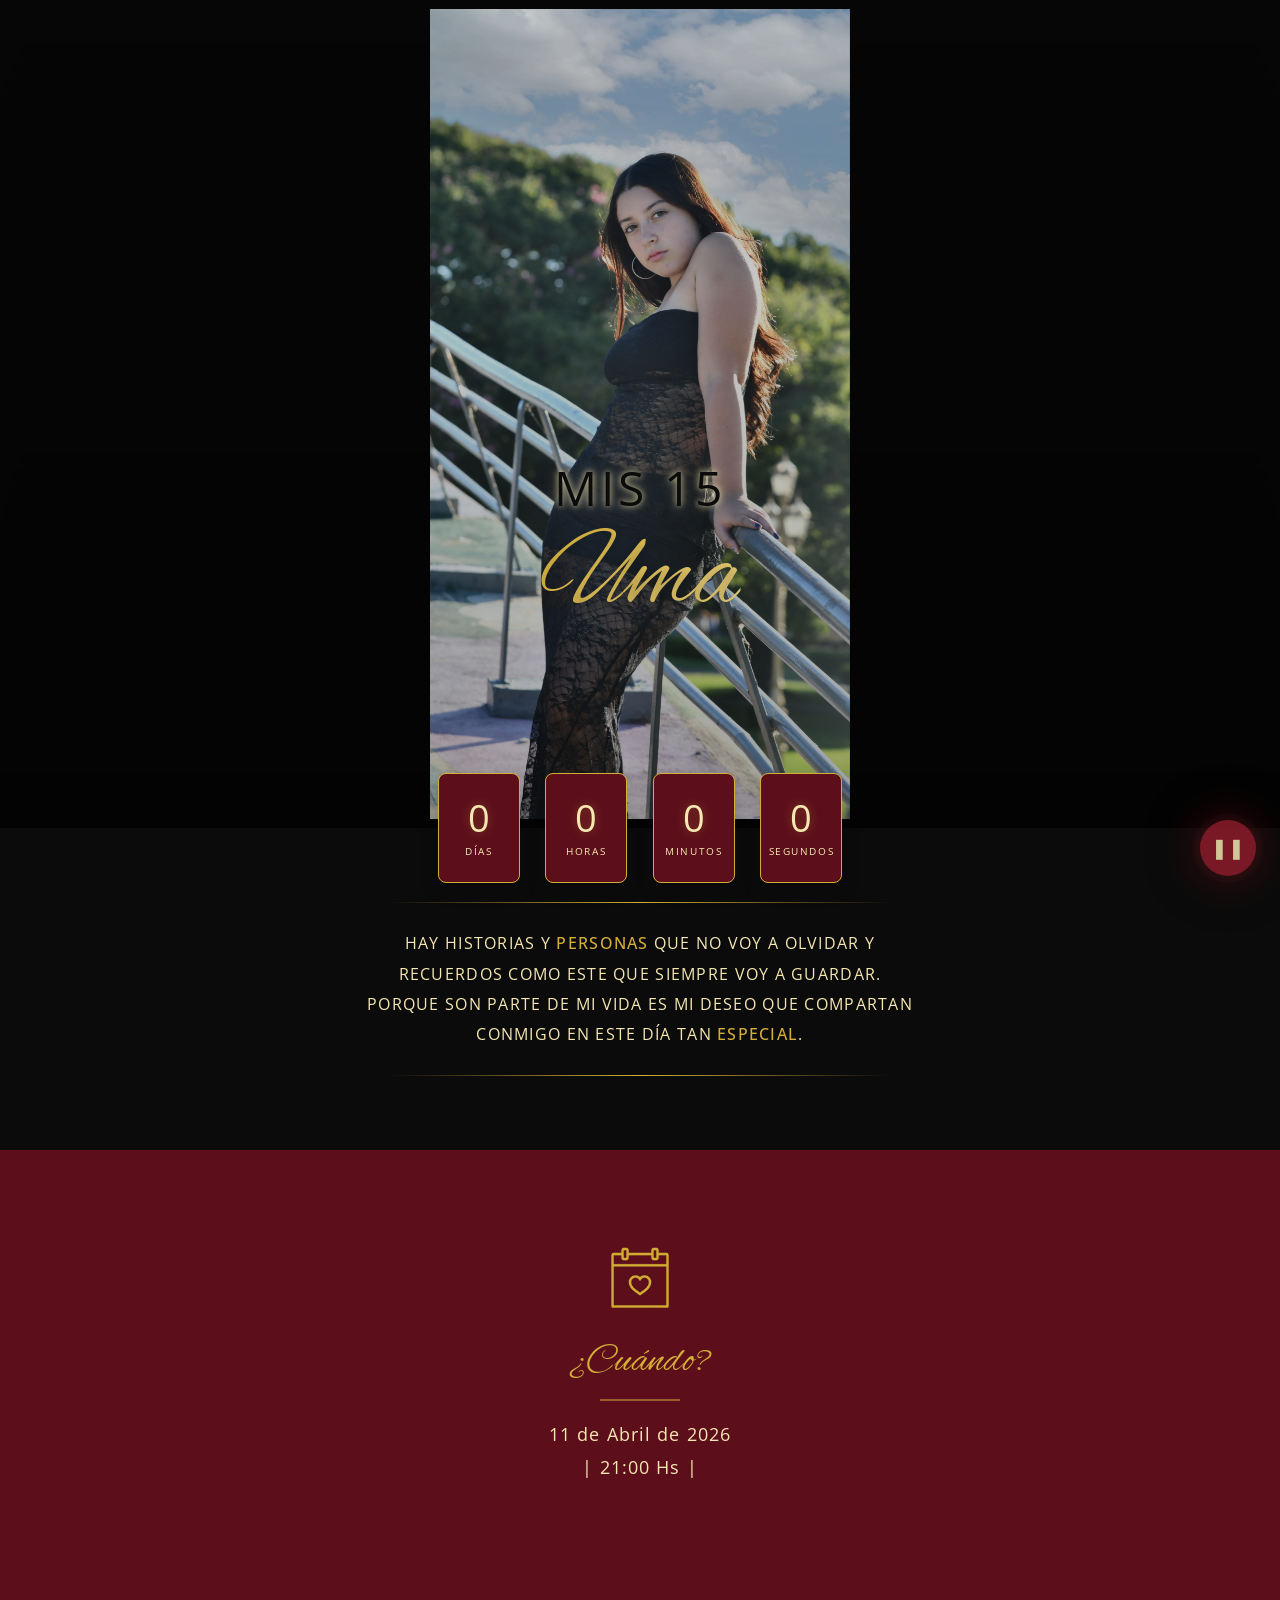
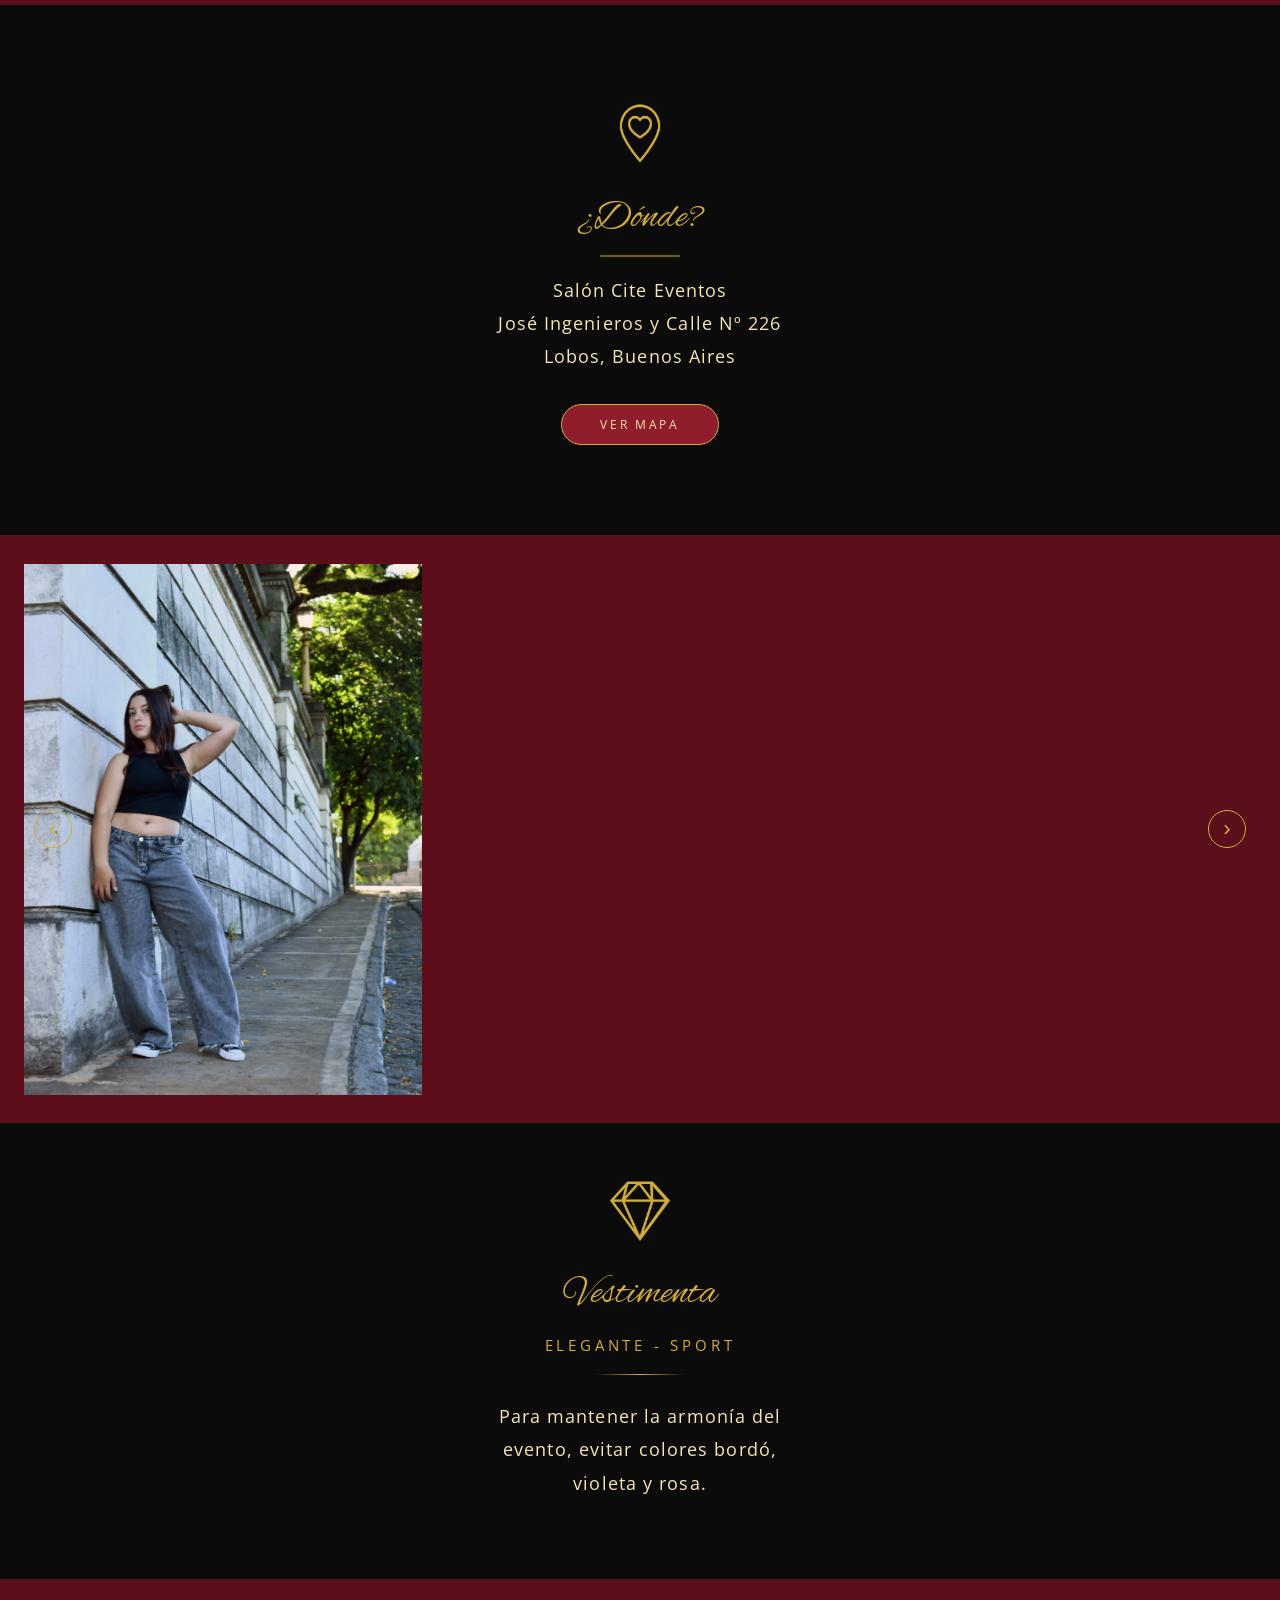
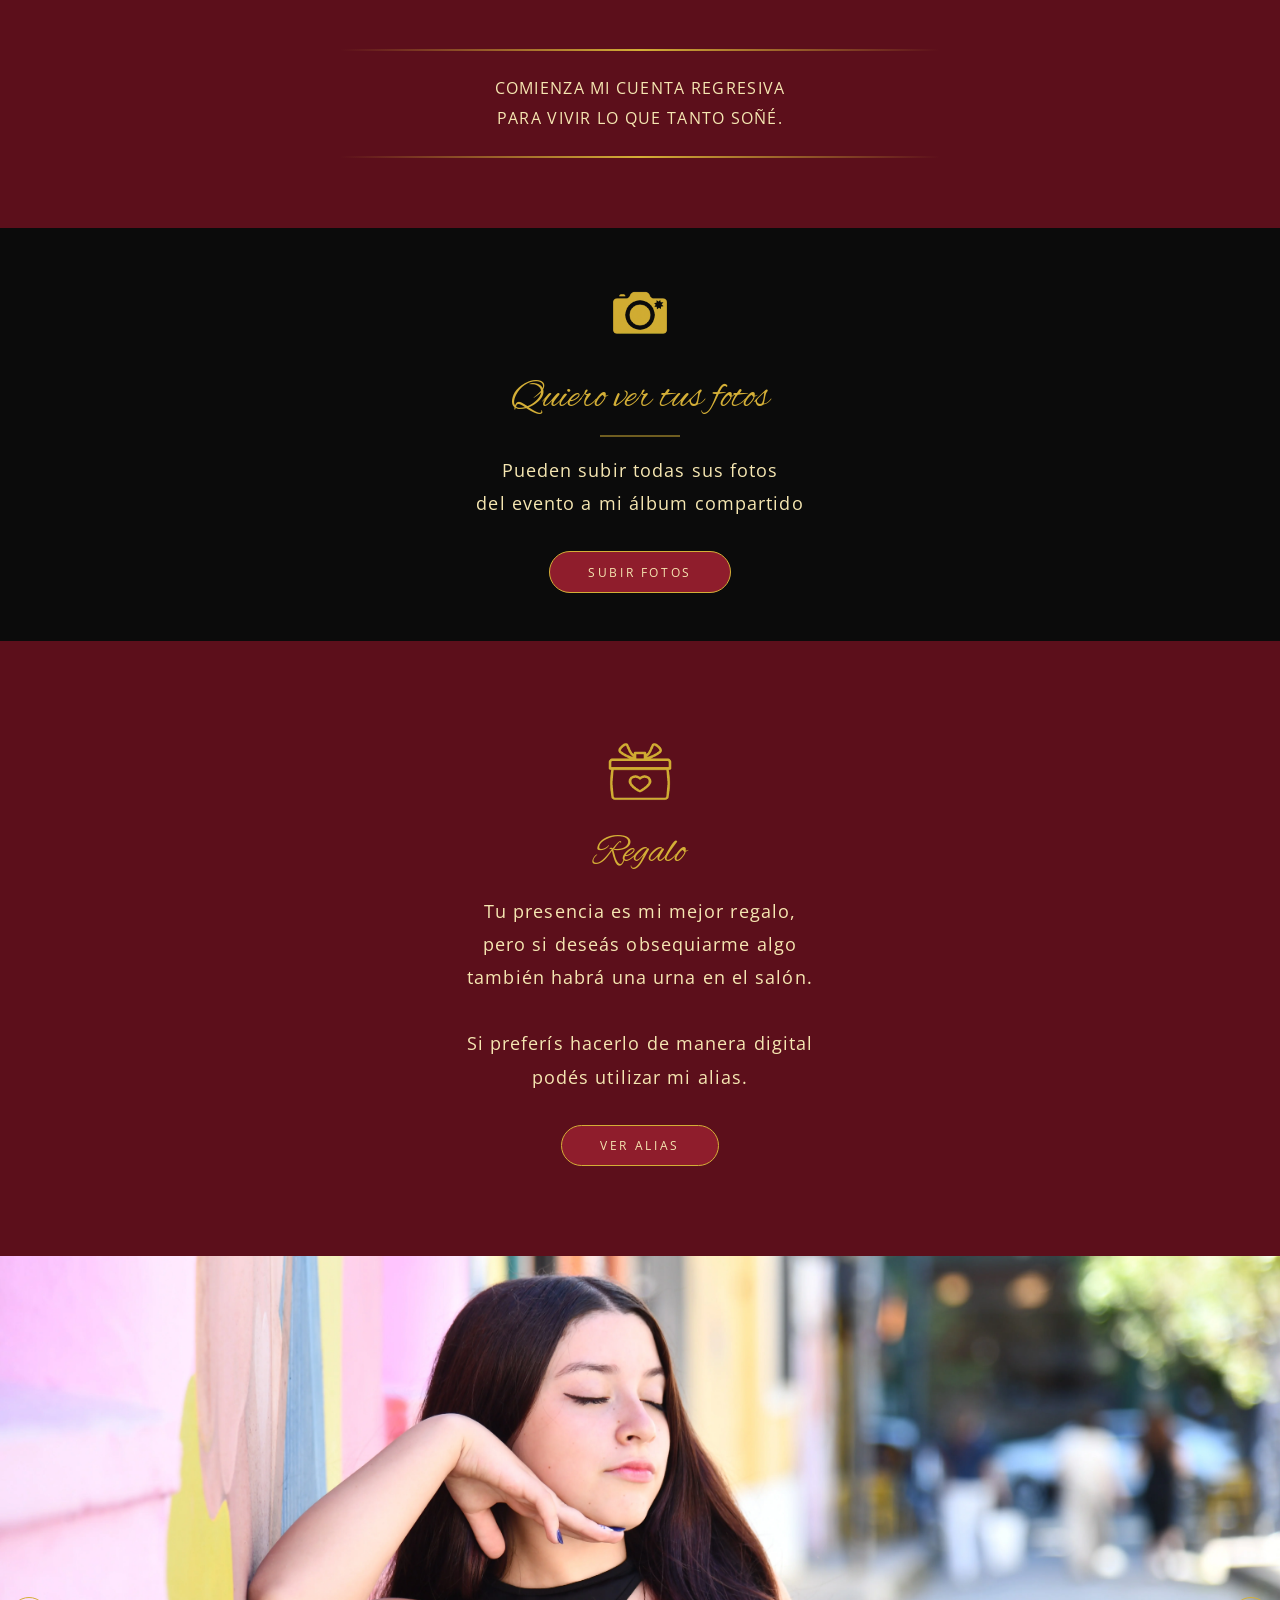
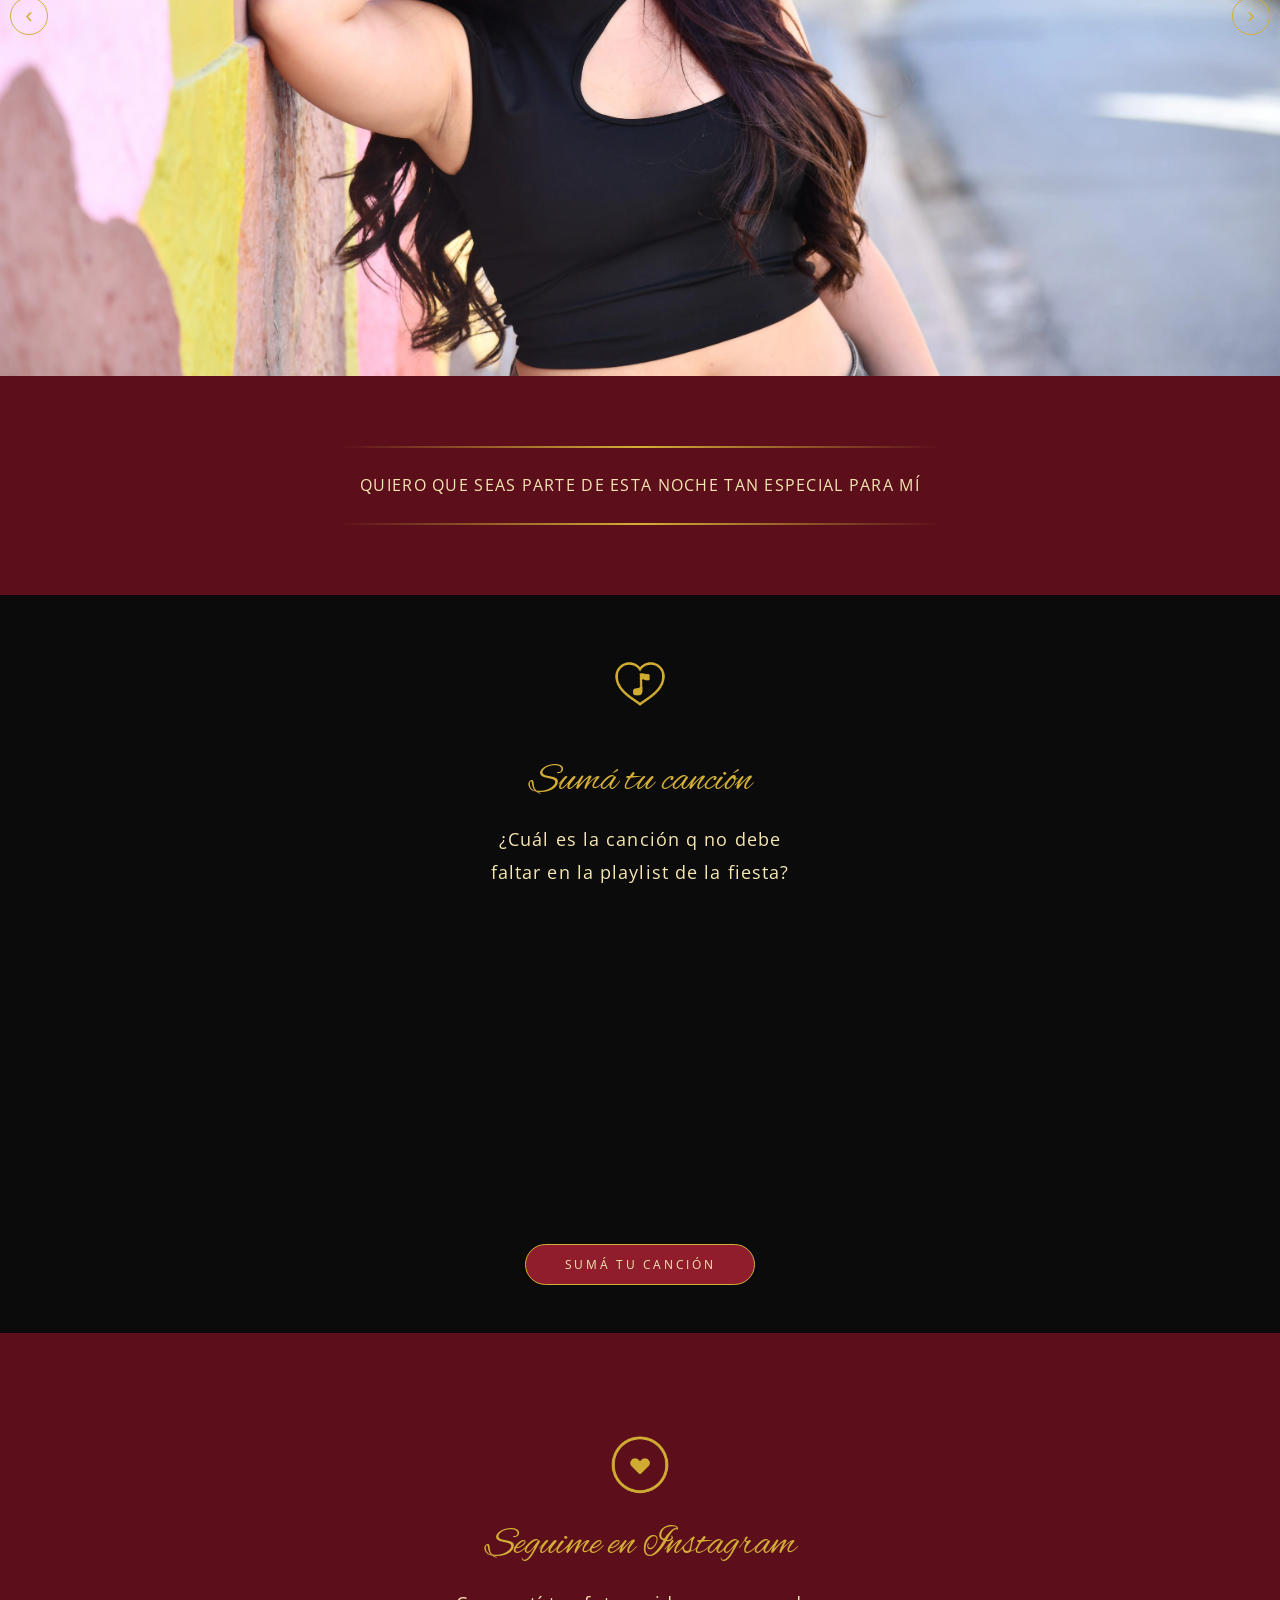
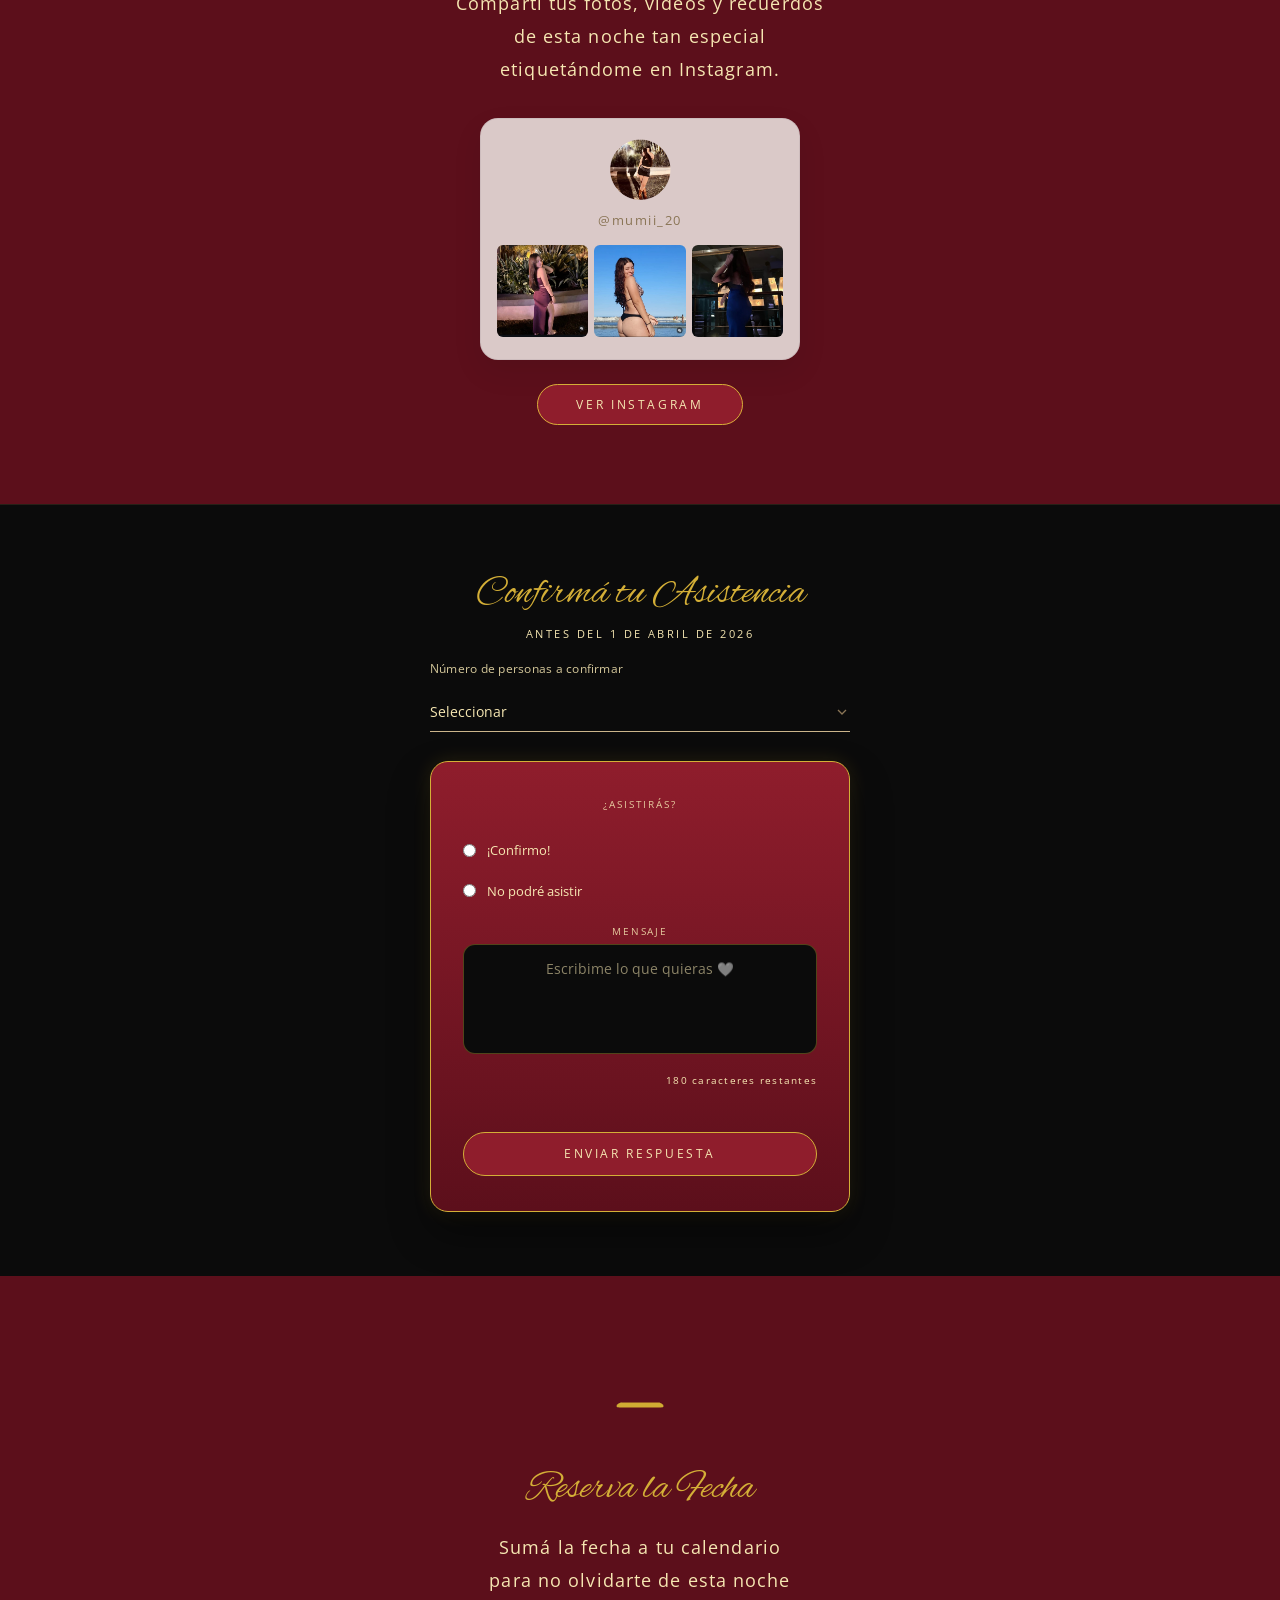
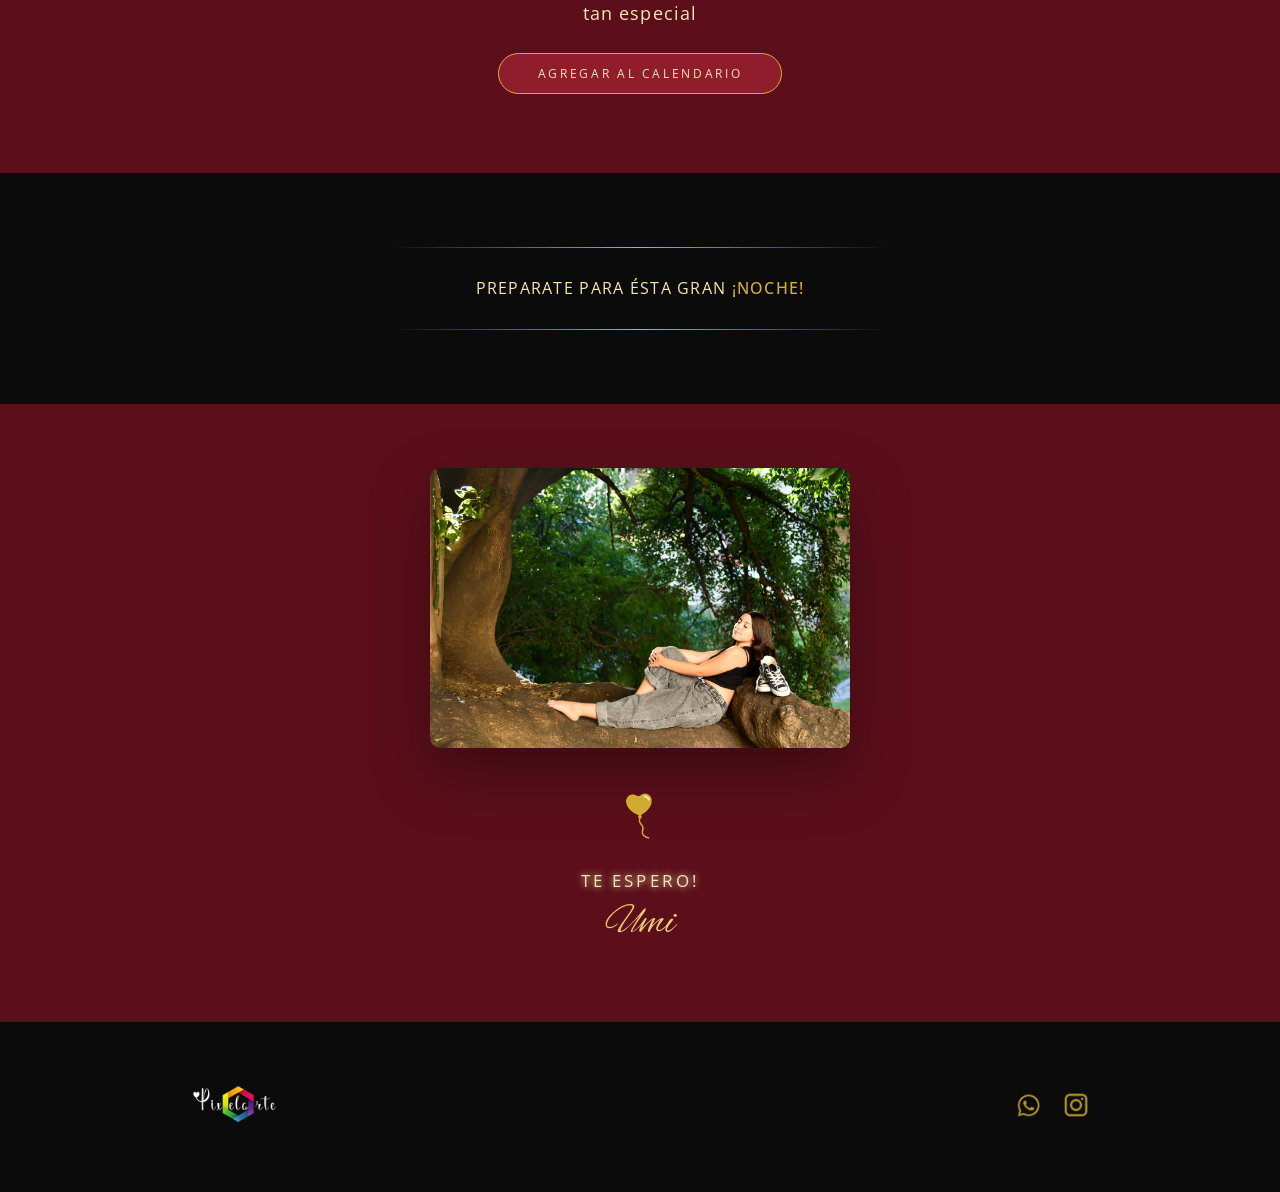
==== commit c6642a94: "Update invitacion.html" ====
--- a/invitacion.html
+++ b/invitacion.html
@@ -20,8 +20,8 @@
   <button id="musicToggle" class="music-btn">▶</button>
 
 <section class="foto-portada">
-  <img src="Inicio.JPG" class="hero-desktop" alt="Foto de la quinceañera">
-  <img src="Inicio.JPG" class="hero-mobile" alt="Foto">
+  <img src="Inicio.webp" class="hero-desktop" alt="Foto de la quinceañera">
+  <img src="Inicio.webp" class="hero-mobile" alt="Foto">
   <div class="hero-text">
     <span class="hero-title">MIS 15</span>
     <span class="hero-name">Uma</span>
@@ -548,7 +548,7 @@
   <div class="foto-espera-contenido">
 
     <!-- FOTO VERTICAL -->
-    <img src="Final.jpg" alt="Male" class="foto-espera-img">
+    <img src="Final.webp" alt="Male" class="foto-espera-img">
 
     <!-- ICONO -->
     <img src="Globo.gif" alt="Icono" class="foto-espera-icono">
@@ -599,3 +599,4 @@
 
 </body>
 </html>
+
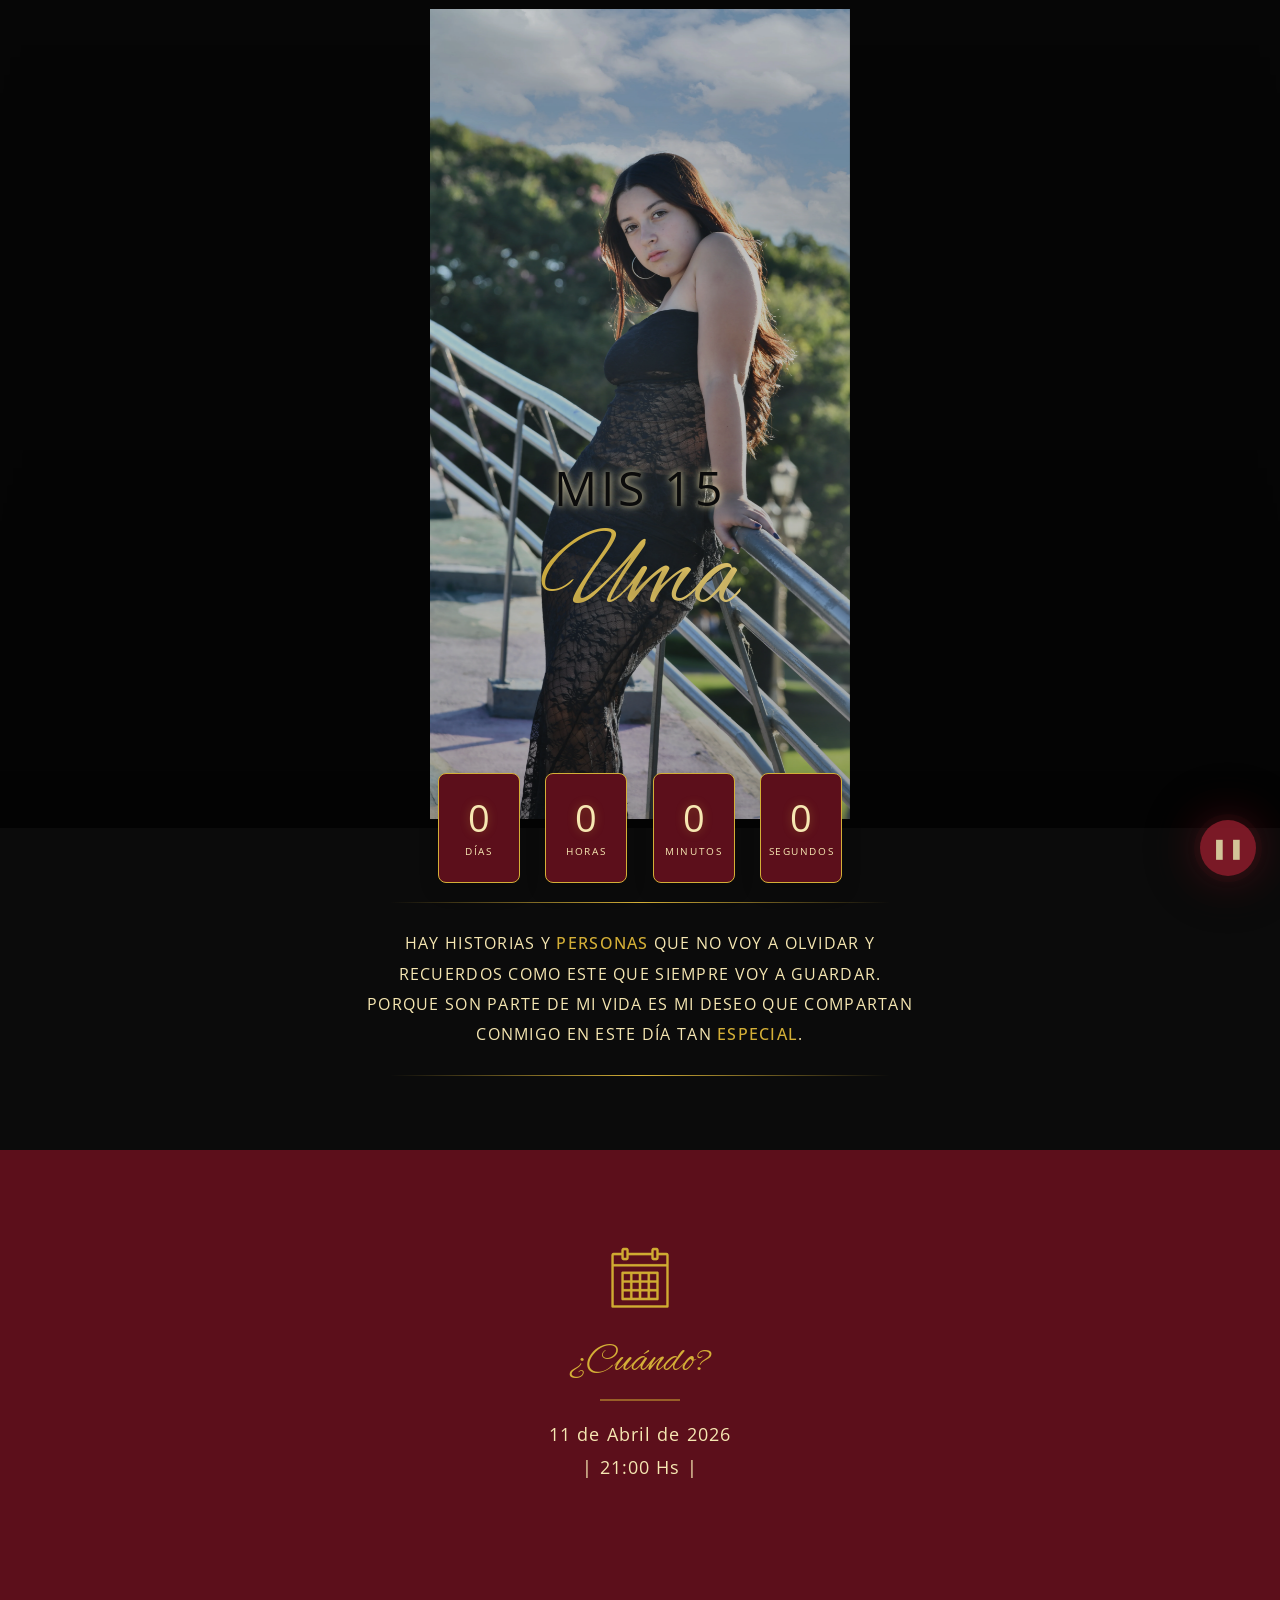
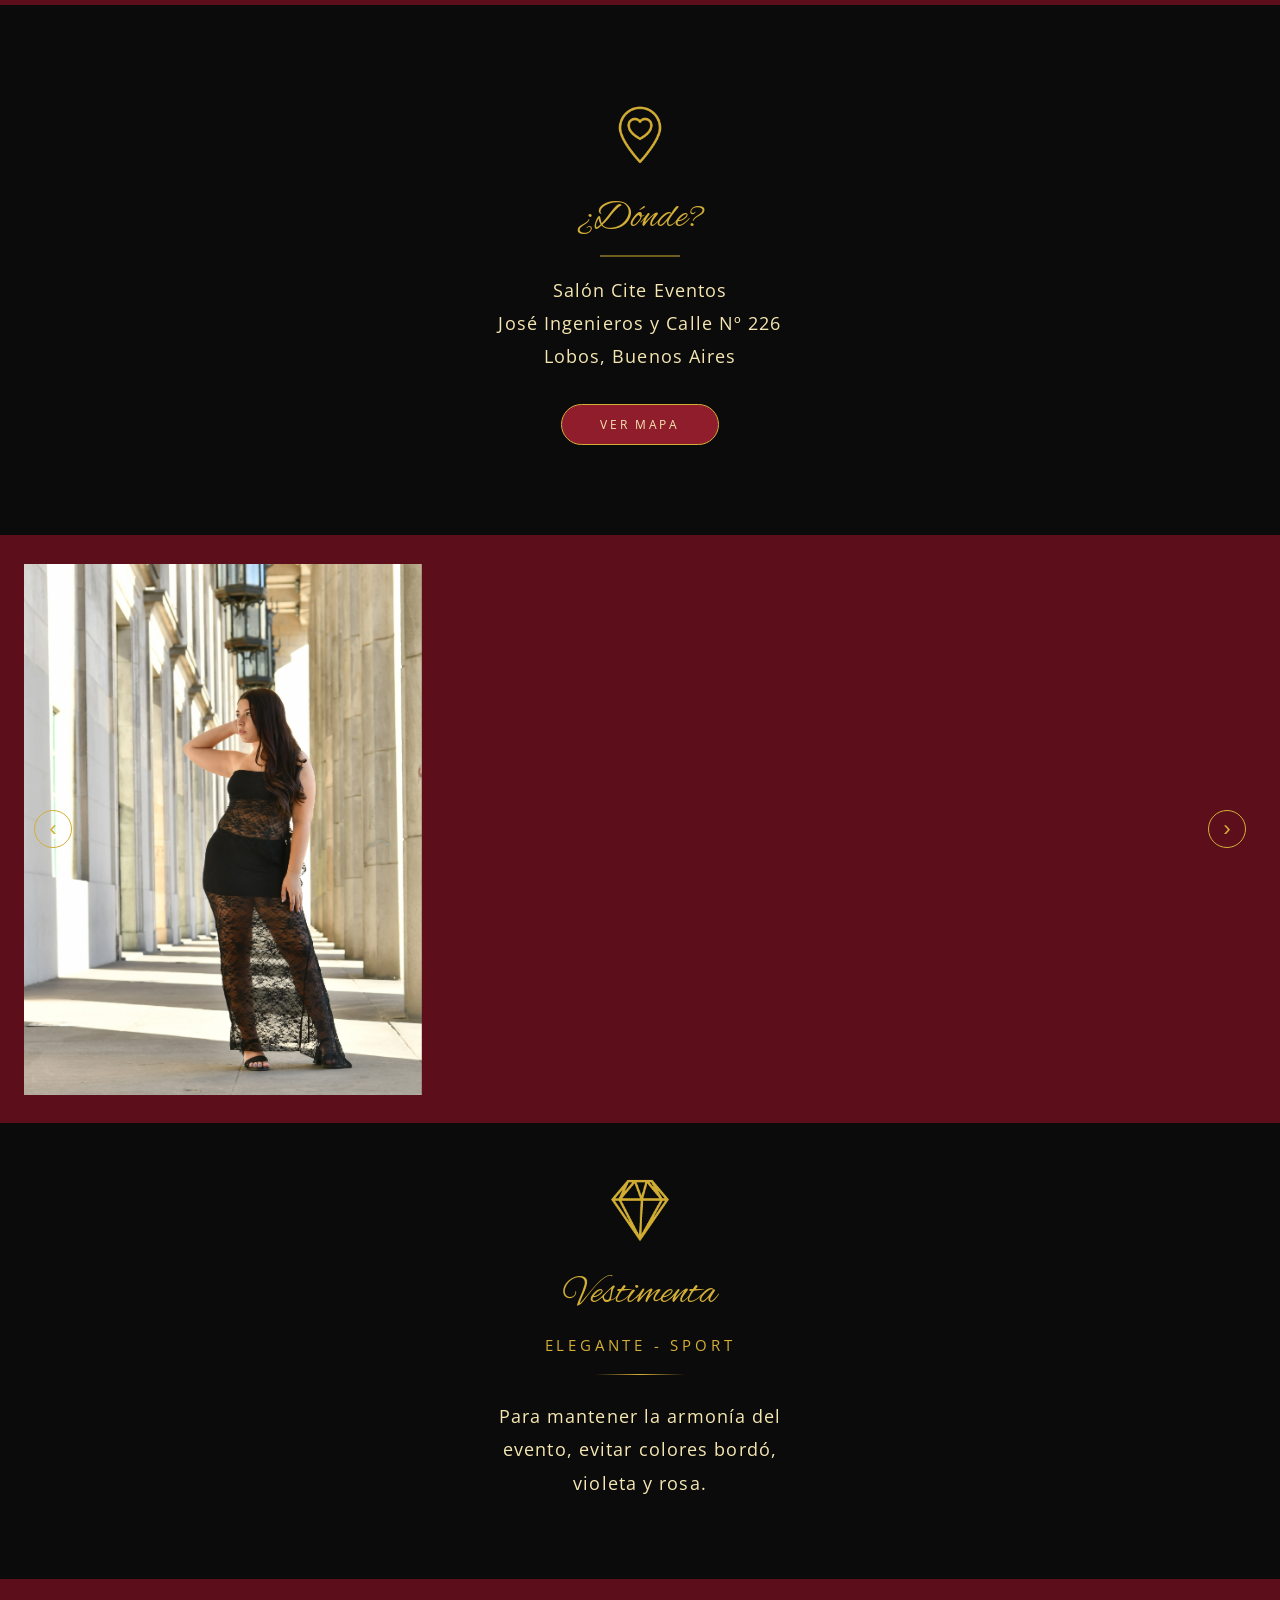
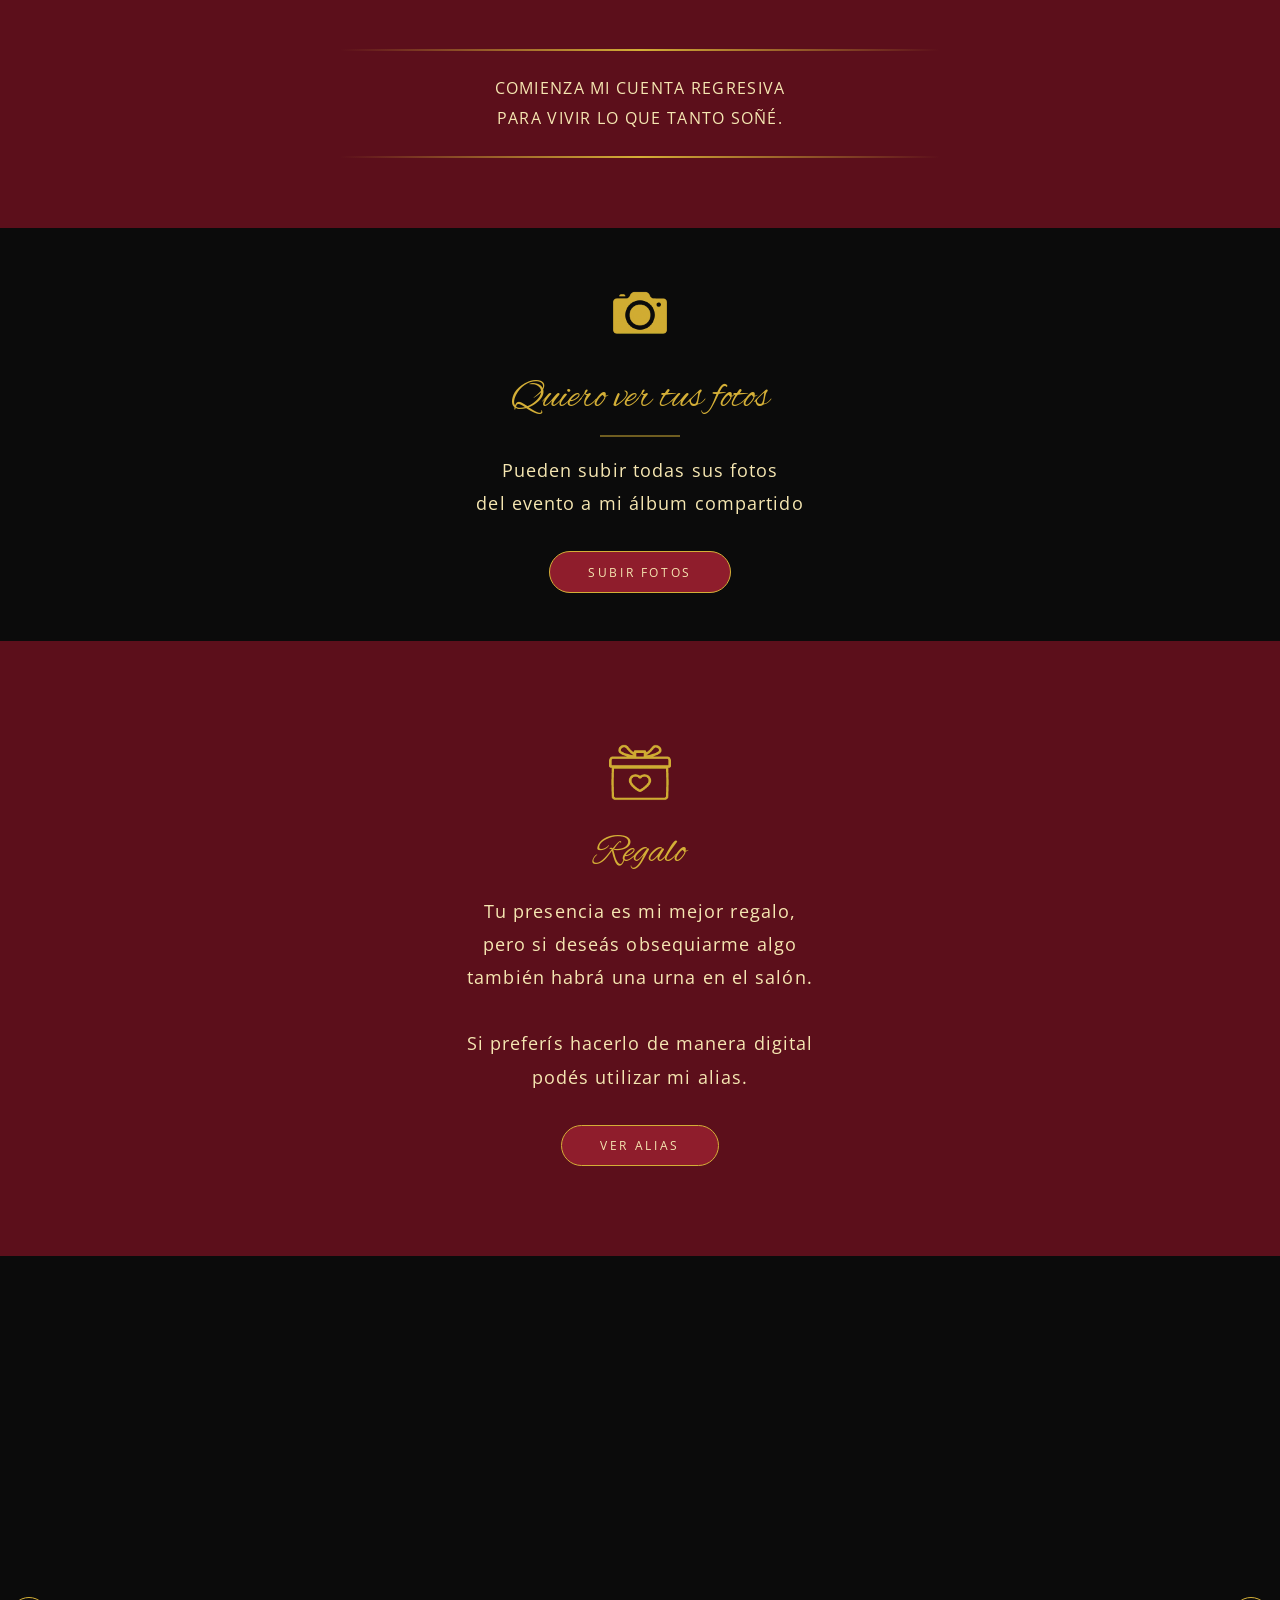
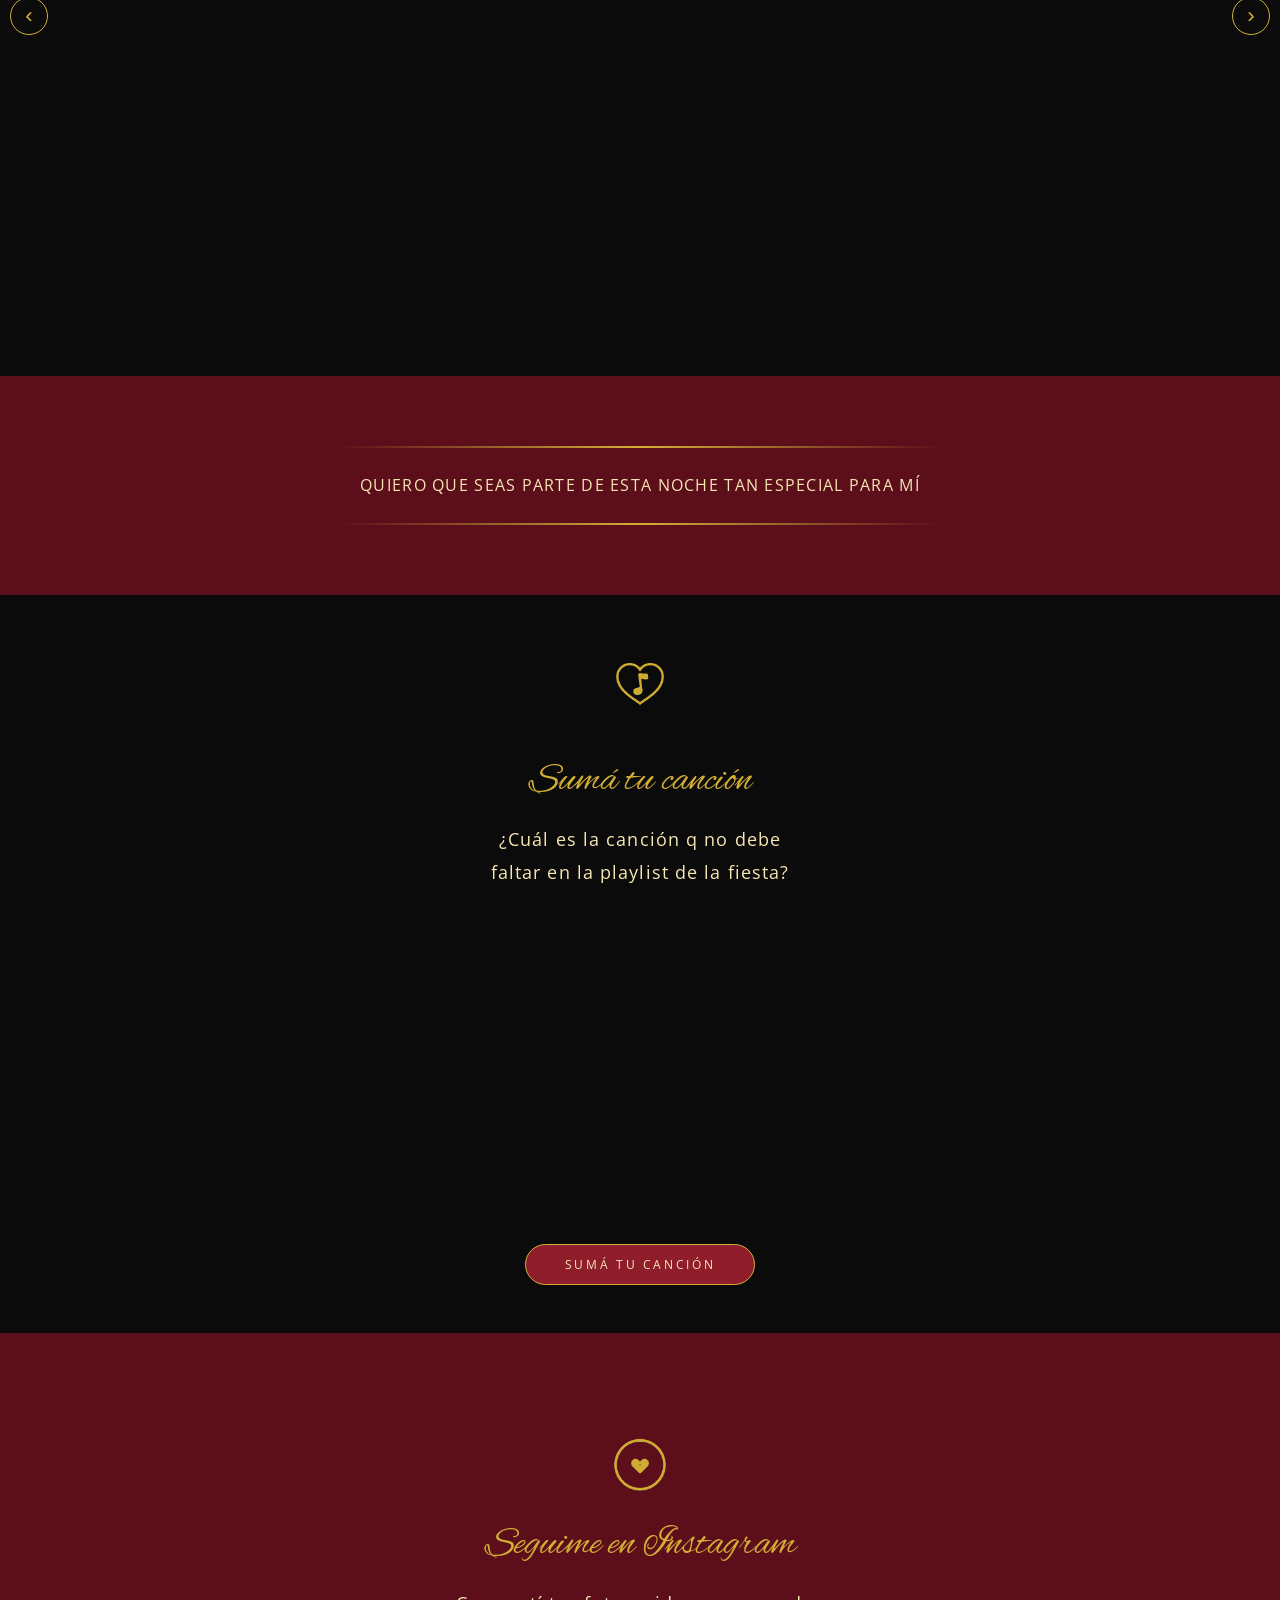
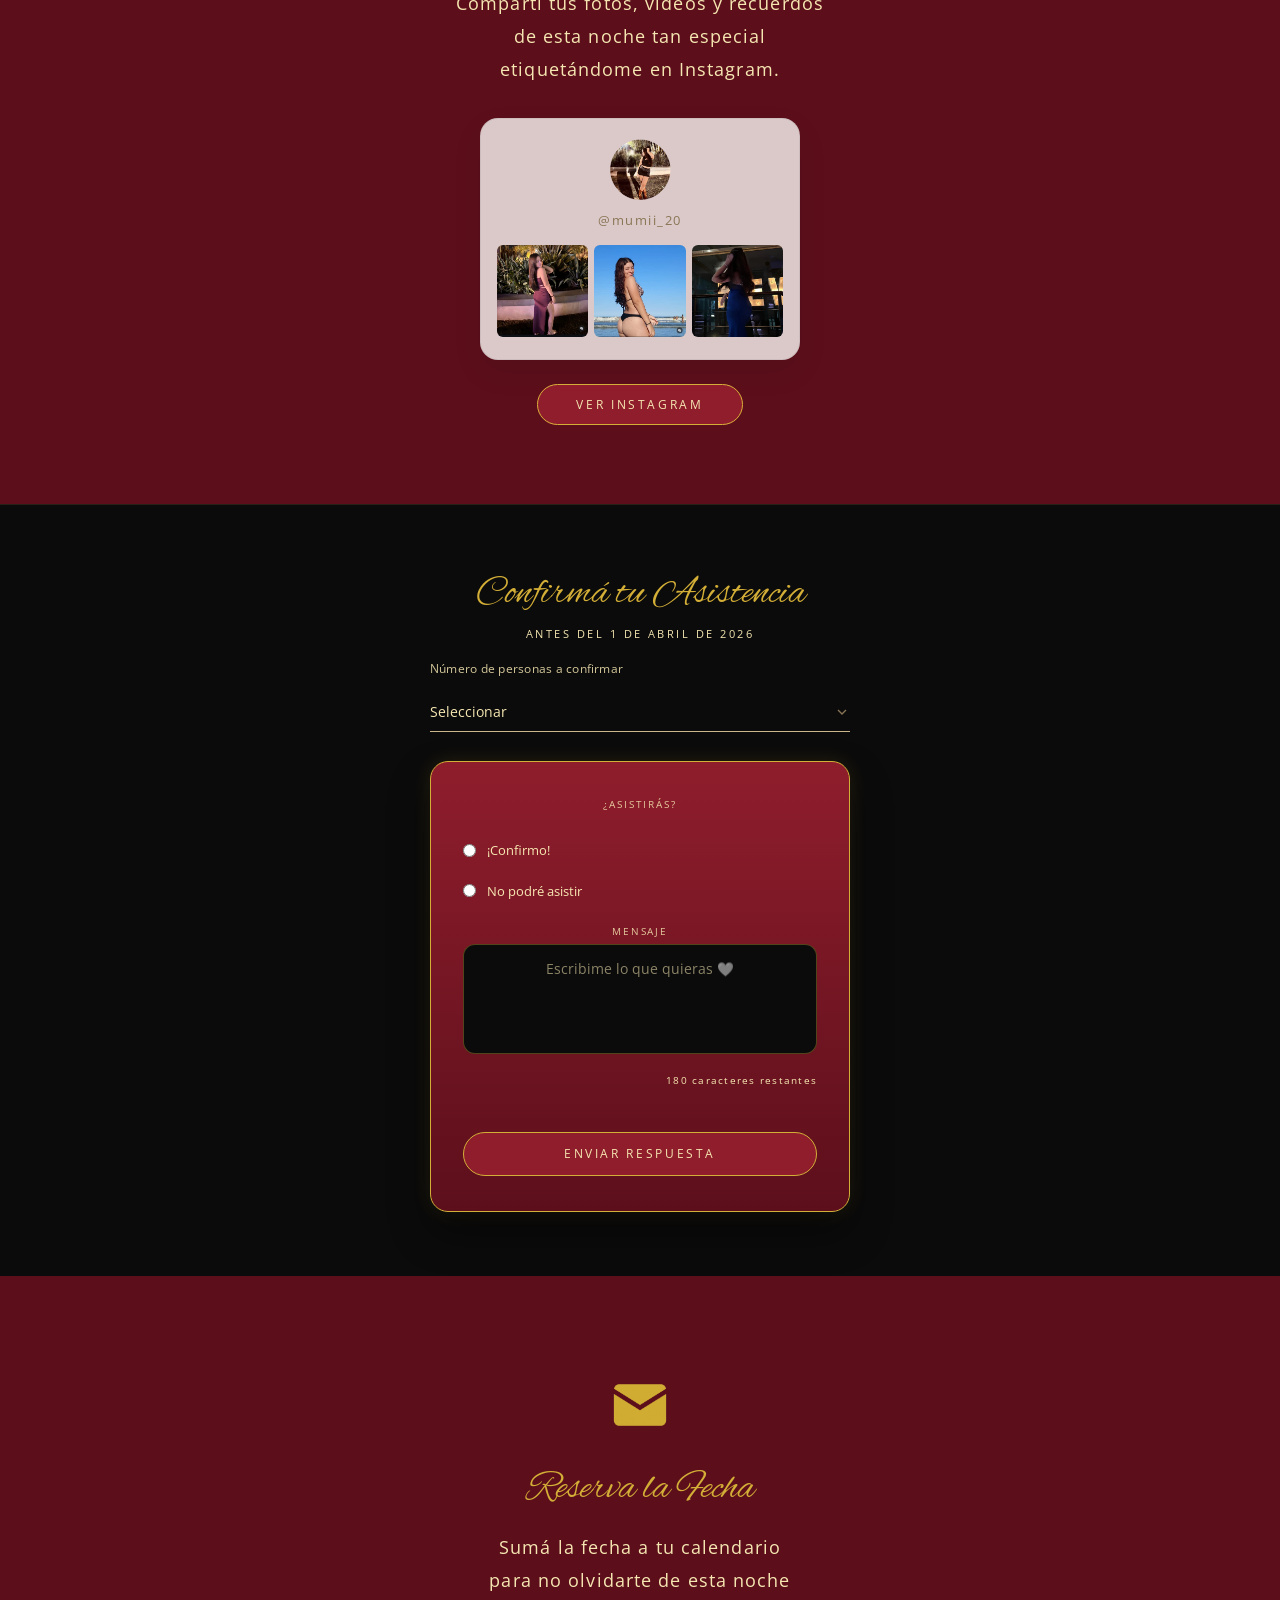
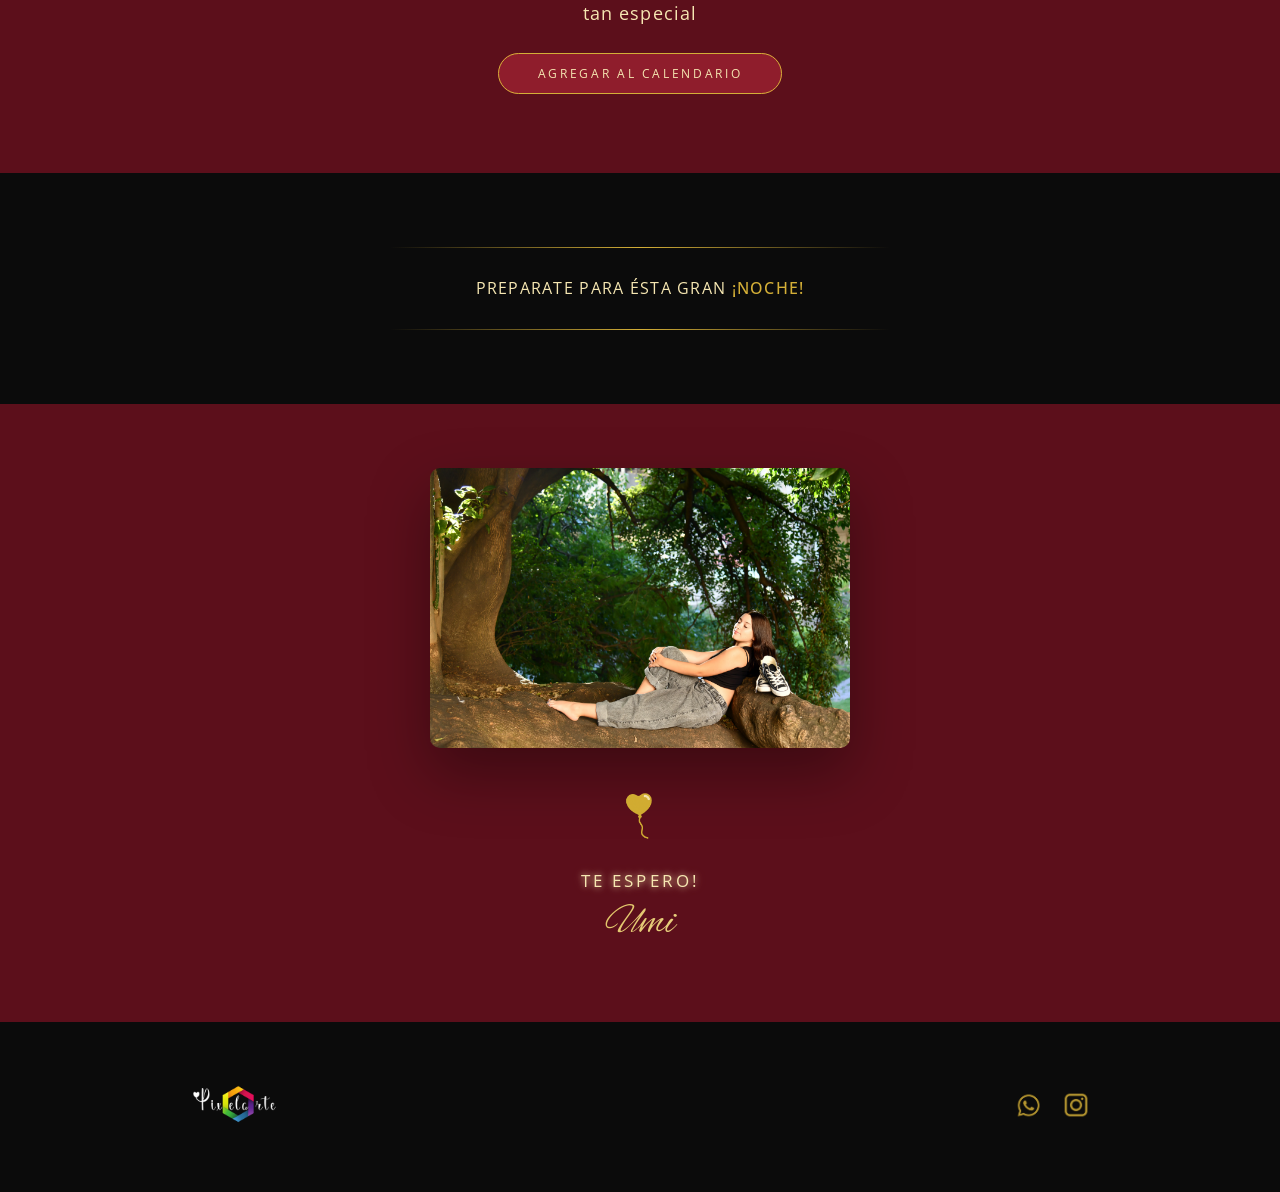
==== commit 040be382: "Update invitacion.html" ====
--- a/invitacion.html
+++ b/invitacion.html
@@ -388,7 +388,7 @@
 </div>
 
     <a
-      href="https://www.instagram.com/malegatto9?igsh=MTMxNmNuZTY4c3pyZg=="
+      href="https://www.instagram.com/mumii_20?utm_source=ig_web_button_share_sheet&igsh=ZDNlZDc0MzIxNw=="
       target="_blank"
       class="instagram-boton"
     >
@@ -600,3 +600,4 @@
 </body>
 </html>
 
+
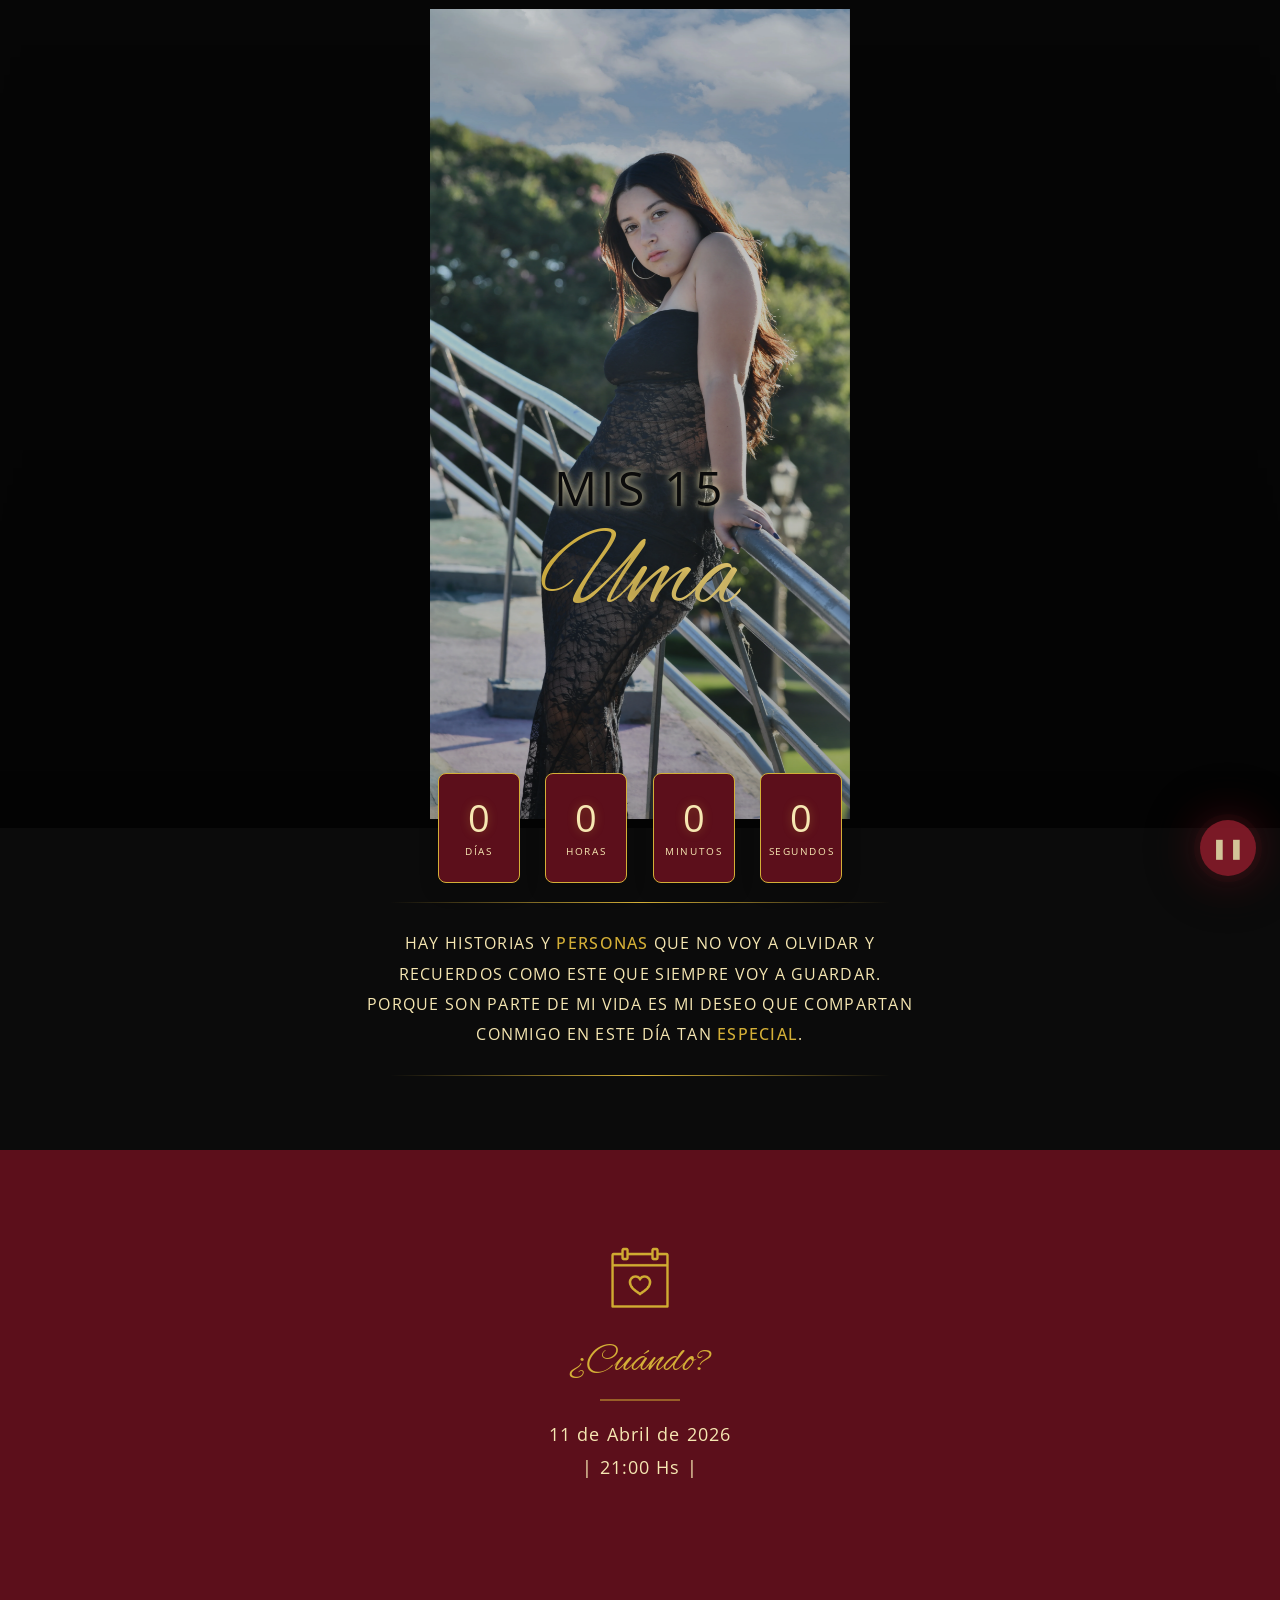
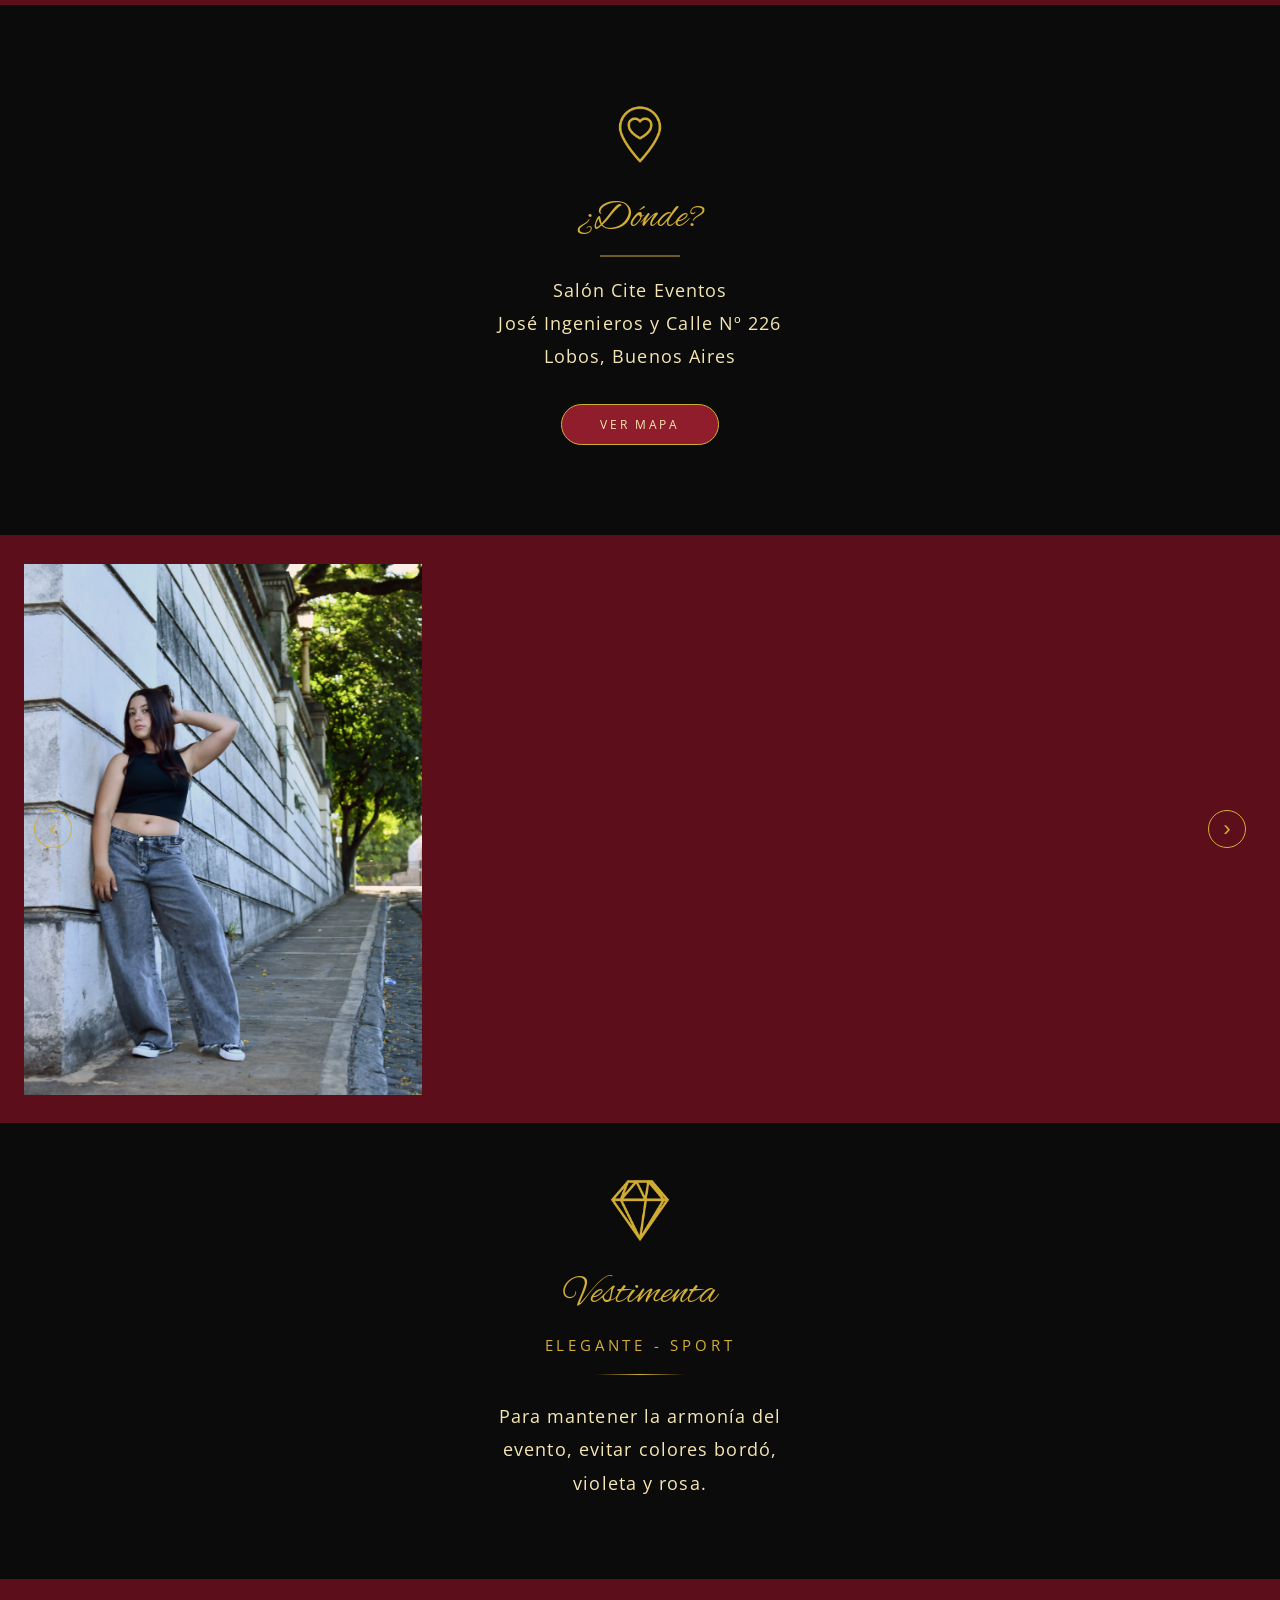
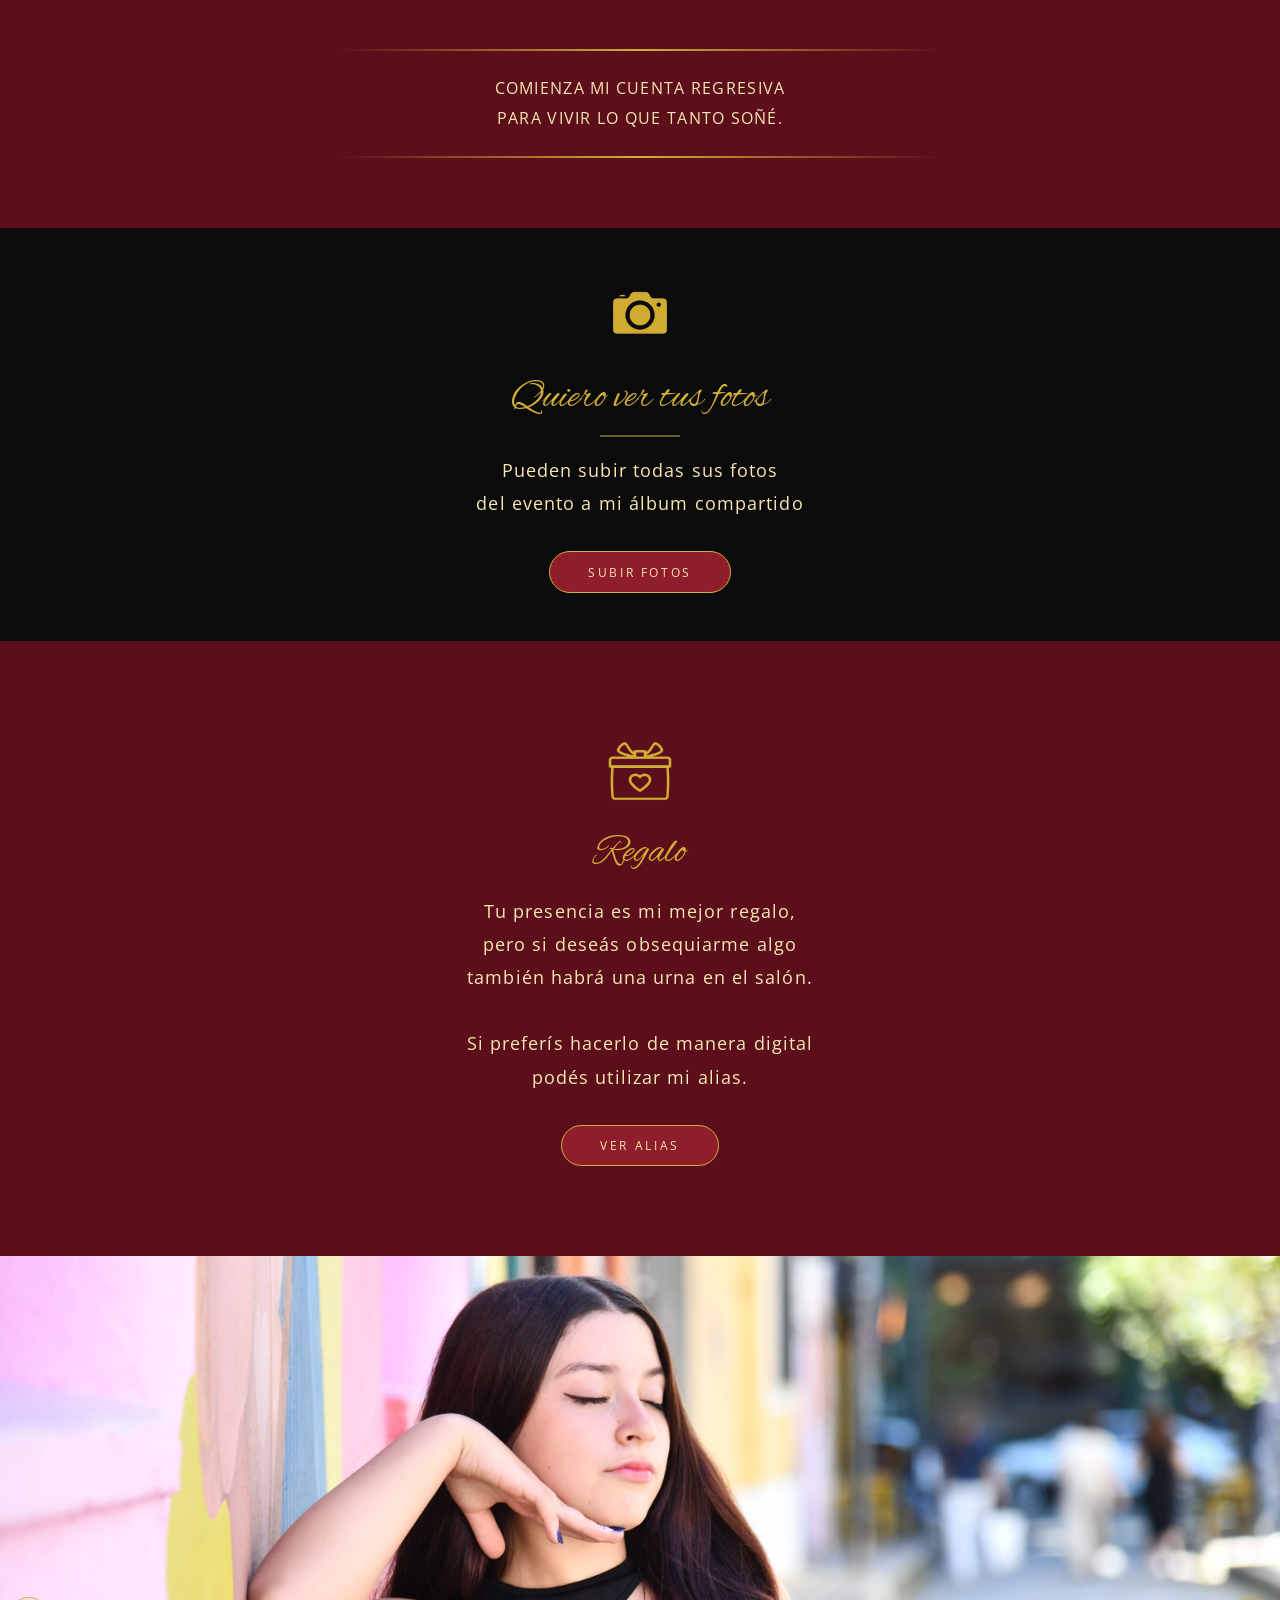
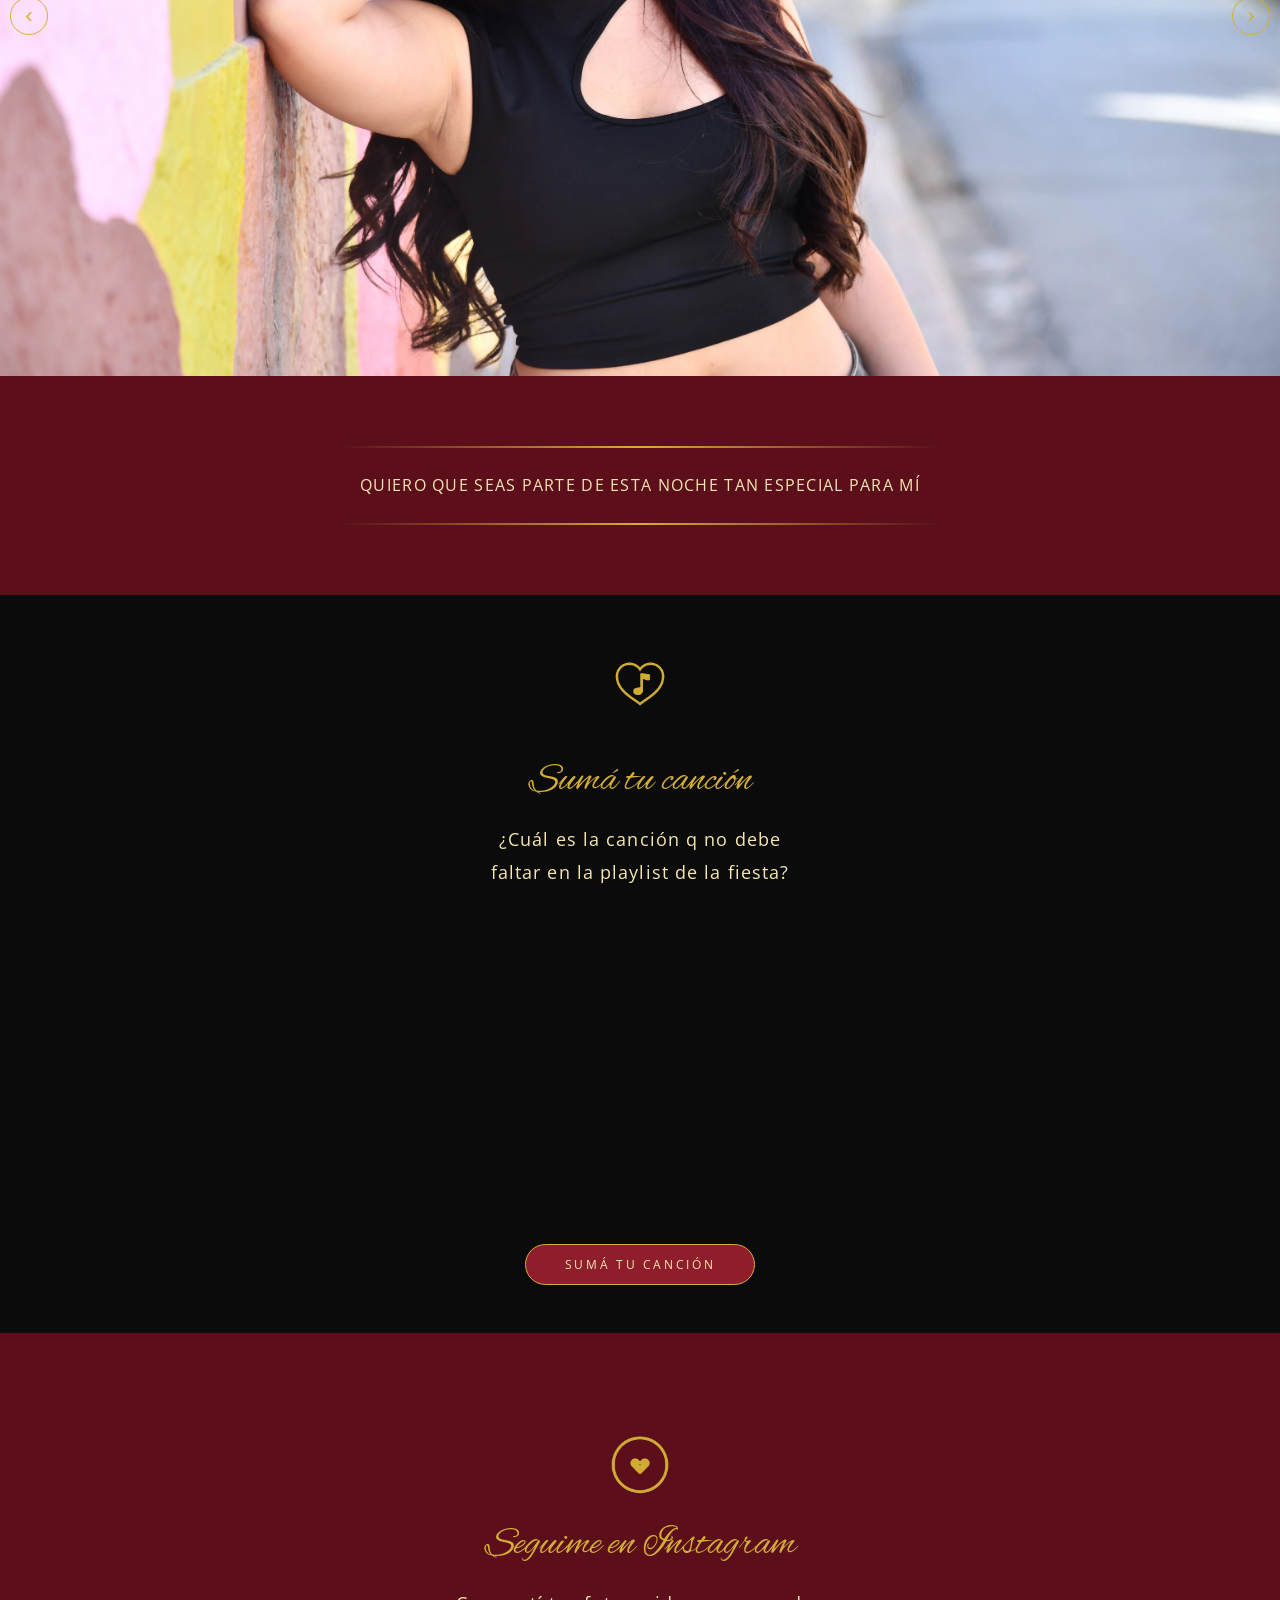
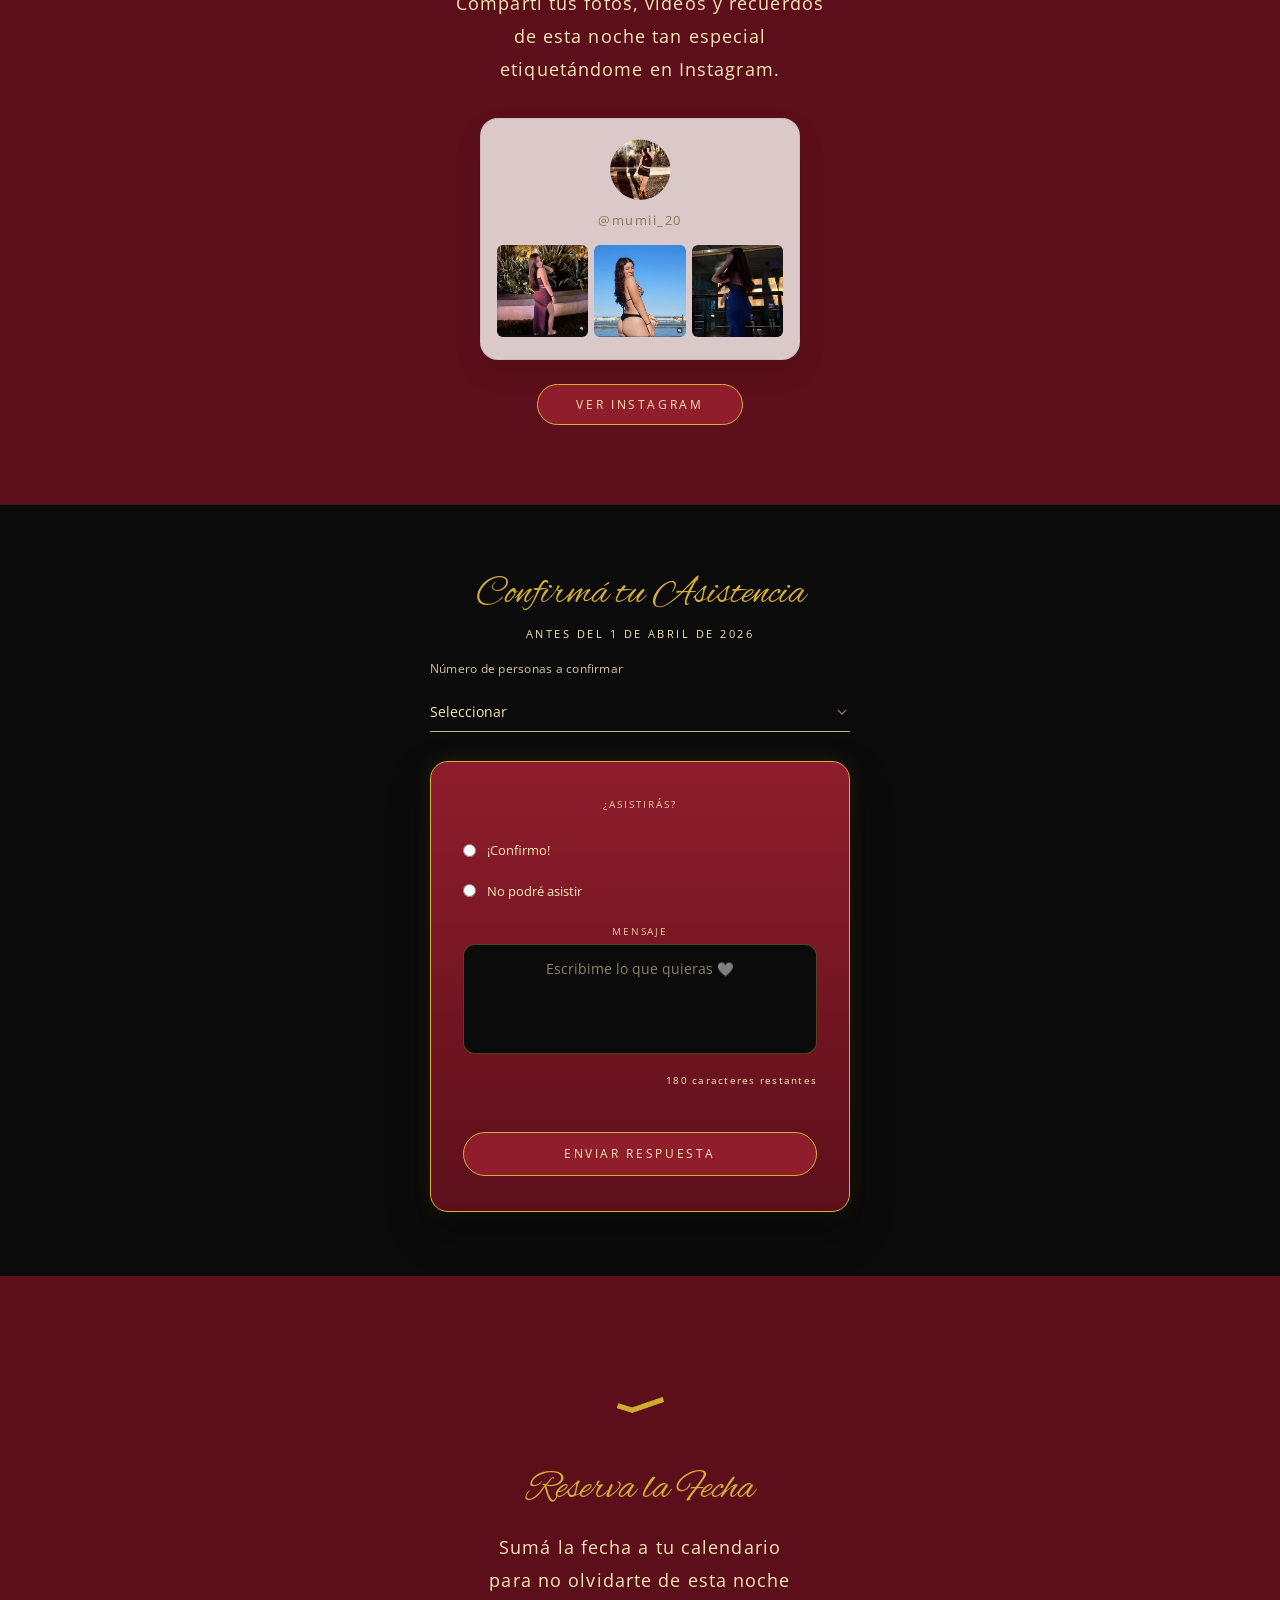
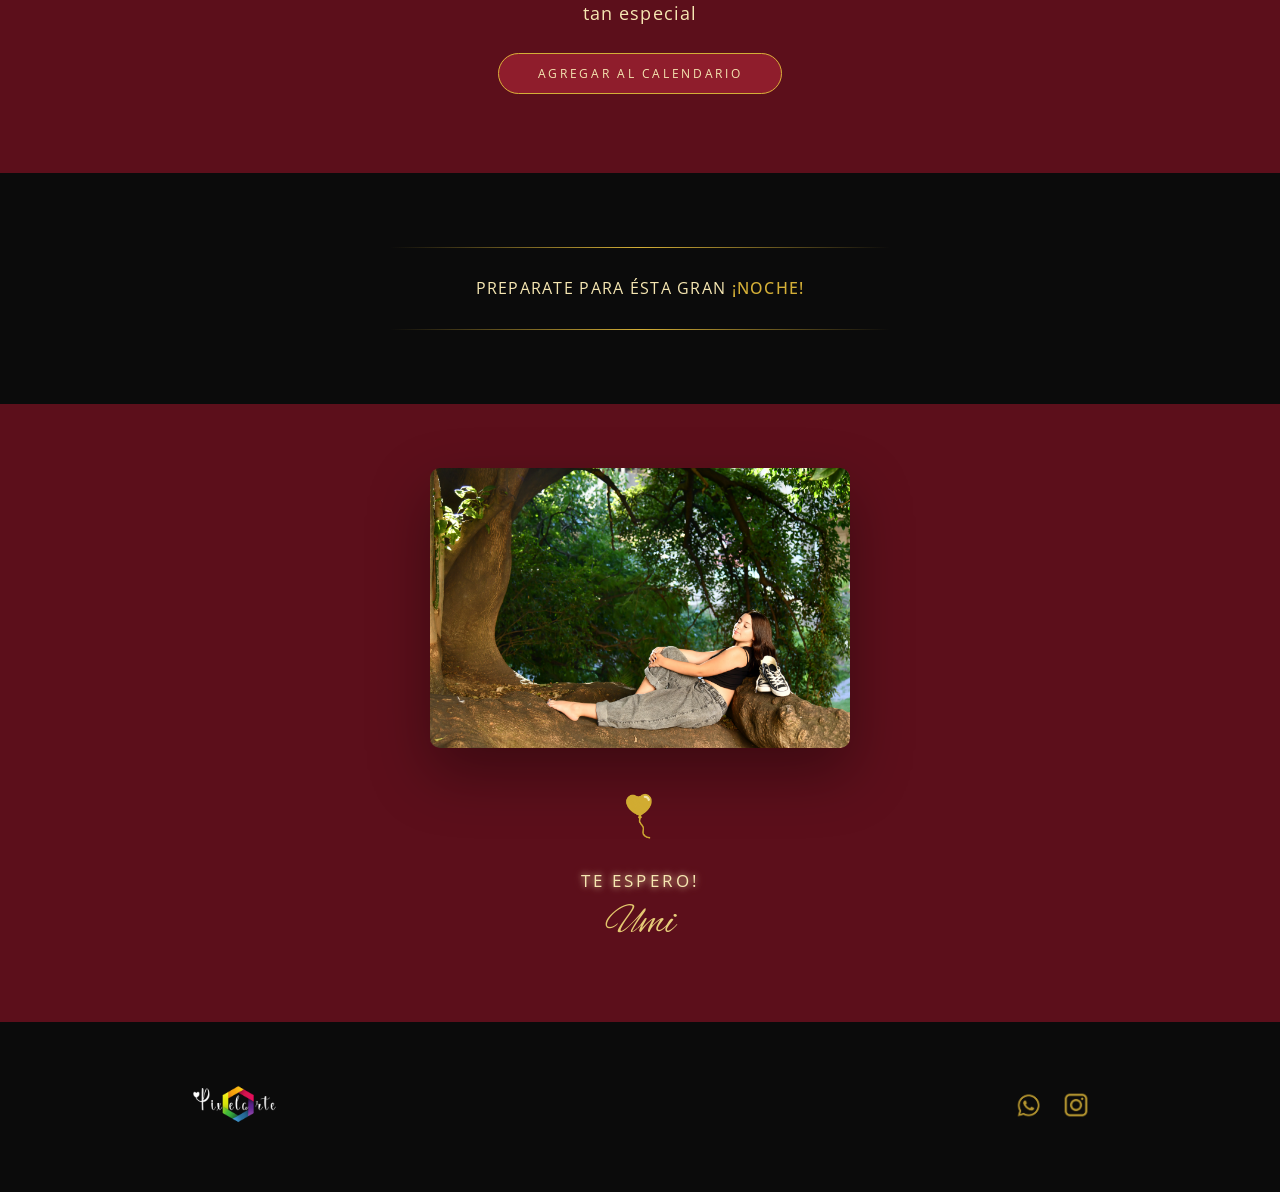
==== commit a85ec86e: "Update invitacion.html" ====
--- a/invitacion.html
+++ b/invitacion.html
@@ -388,7 +388,7 @@
 </div>
 
     <a
-      href="https://www.instagram.com/mumii_20?utm_source=ig_web_button_share_sheet&igsh=ZDNlZDc0MzIxNw=="
+      href="https://www.instagram.com/mumii_20?igsh=bHdvcTB0djU3MTJr"
       target="_blank"
       class="instagram-boton"
     >
@@ -601,3 +601,4 @@
 </html>
 
 
+
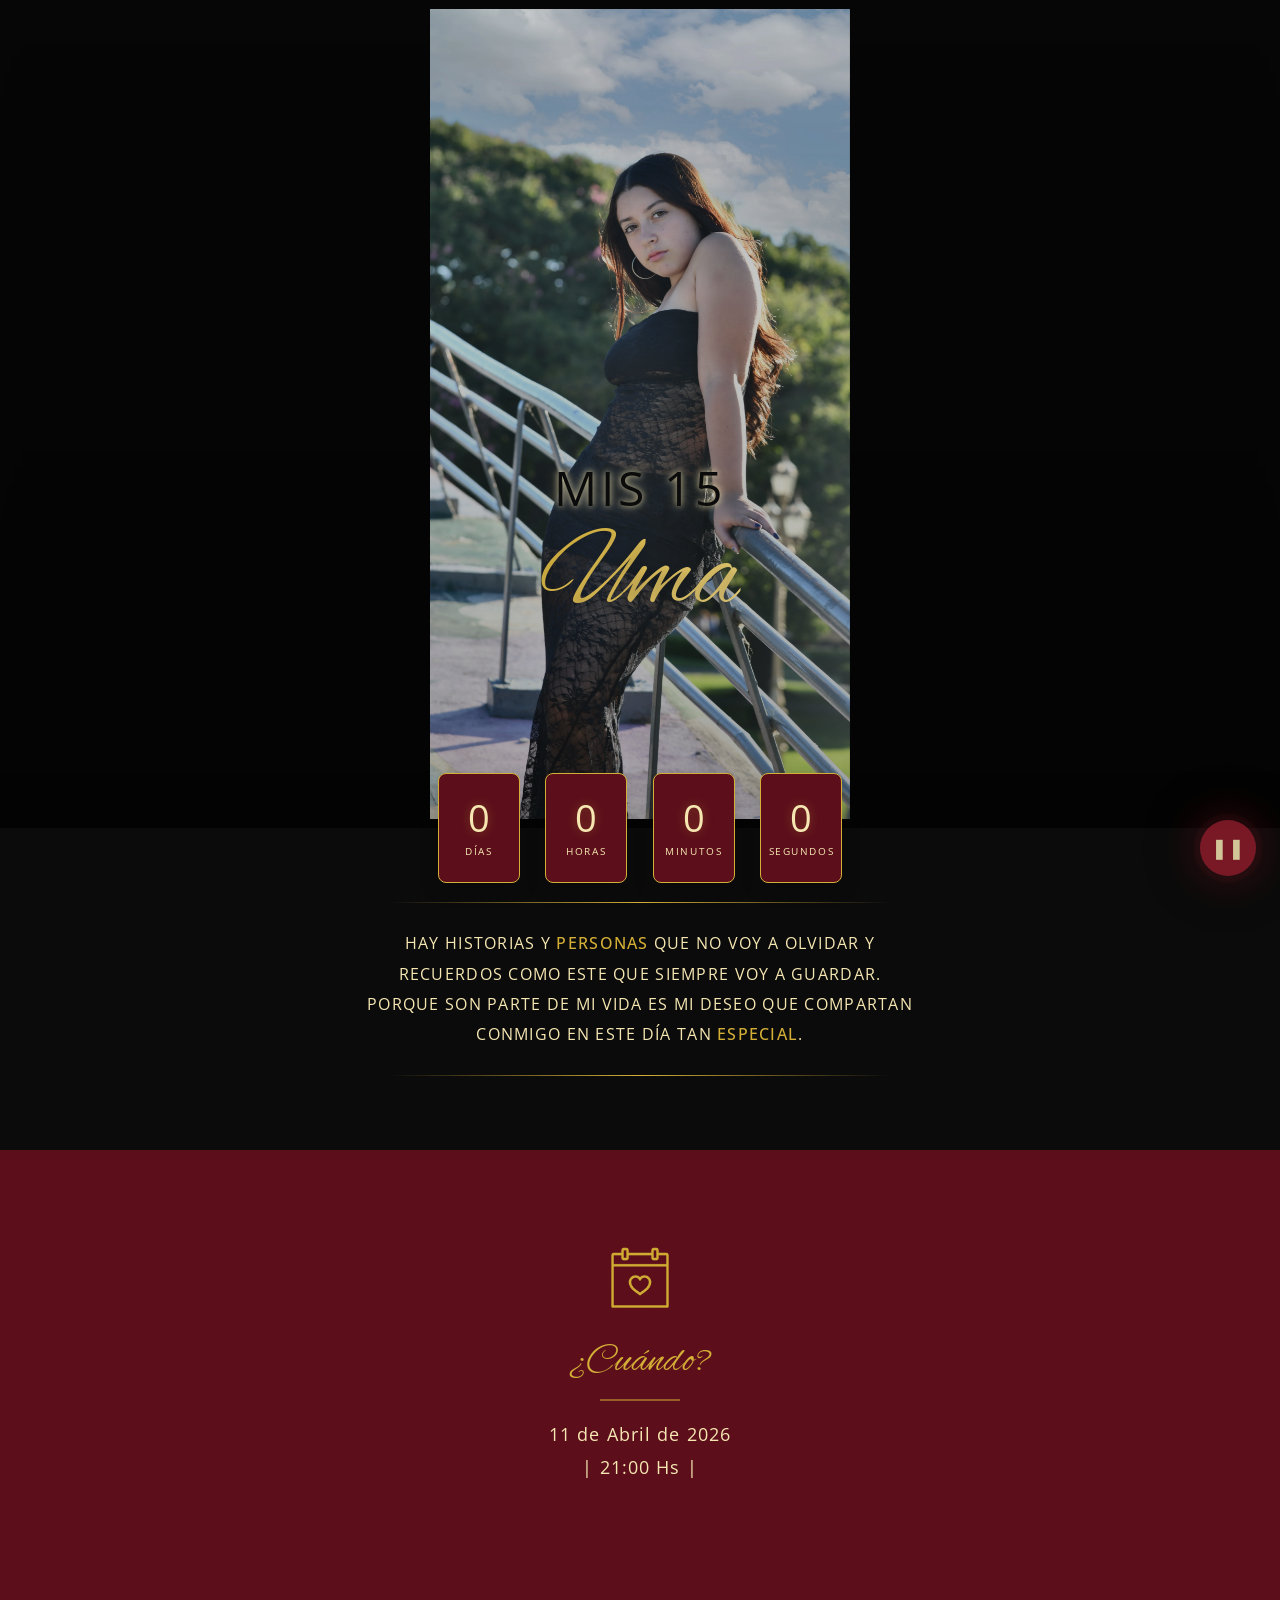
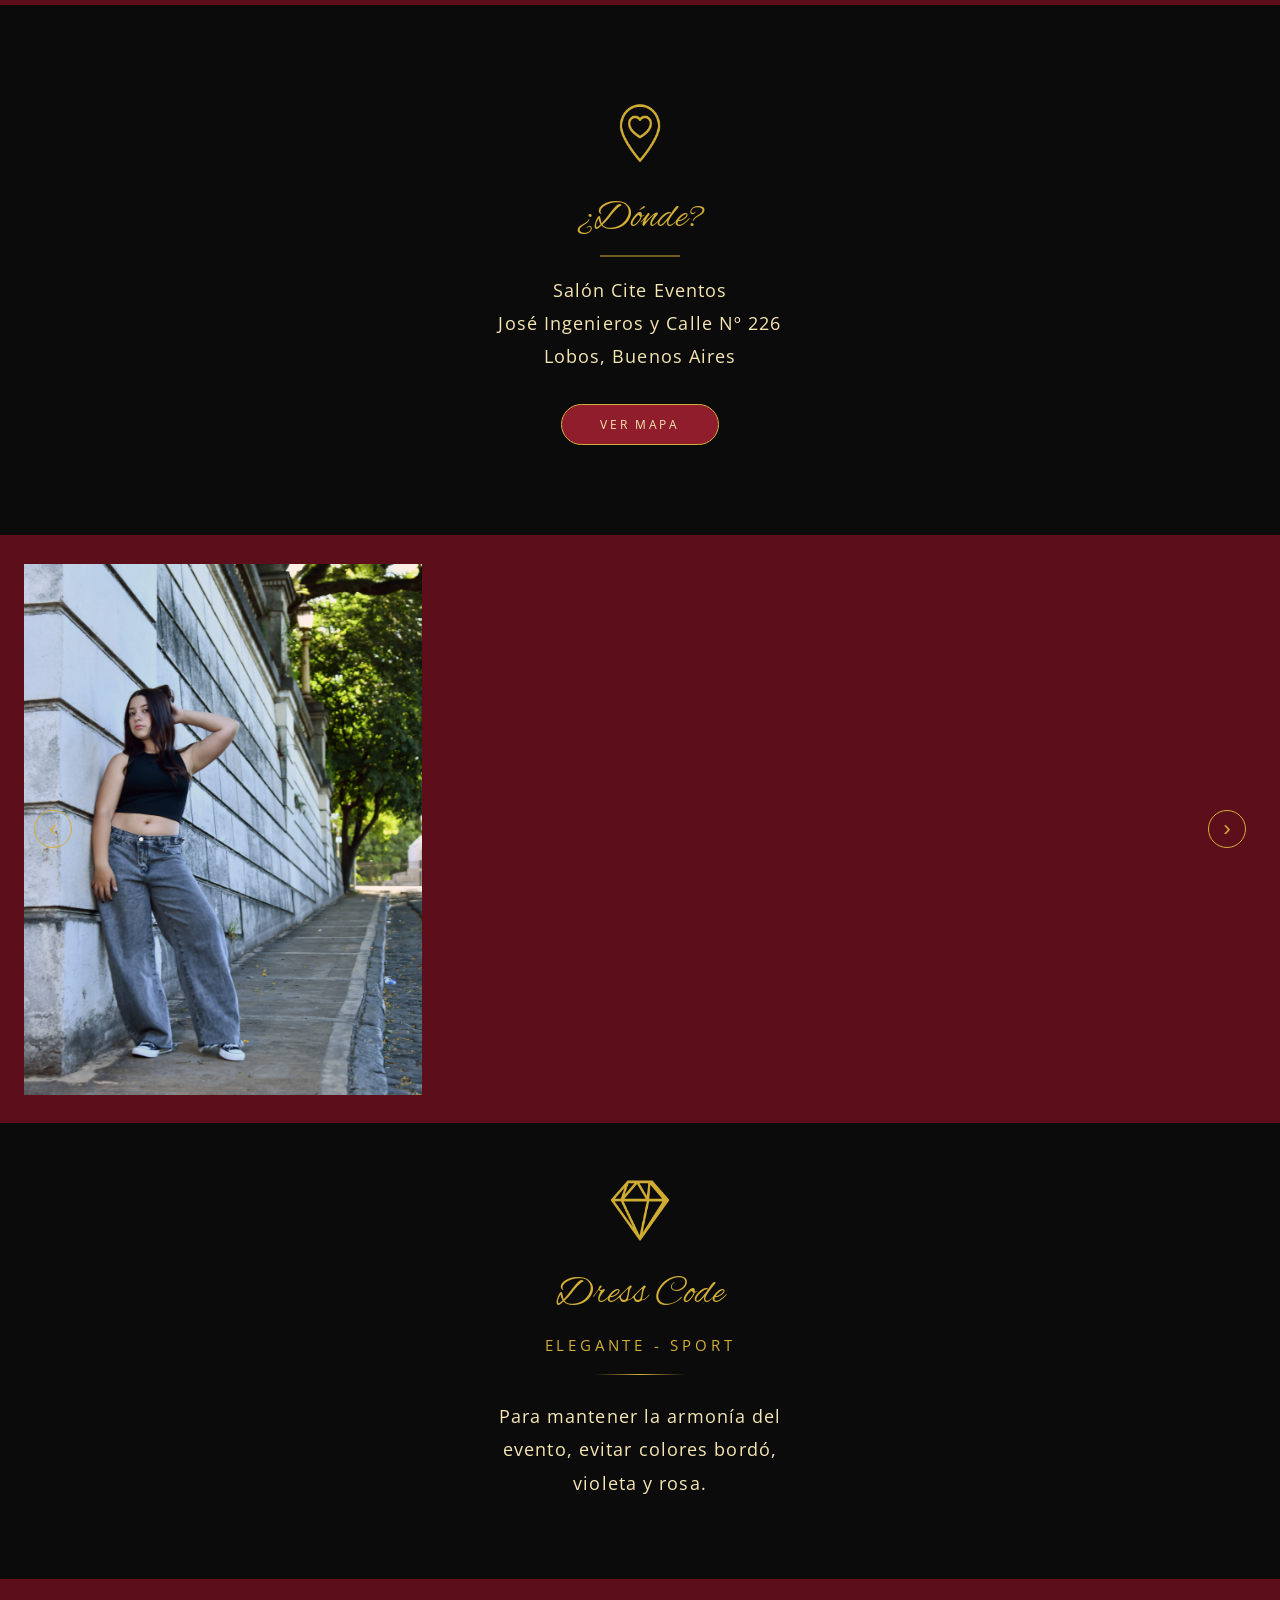
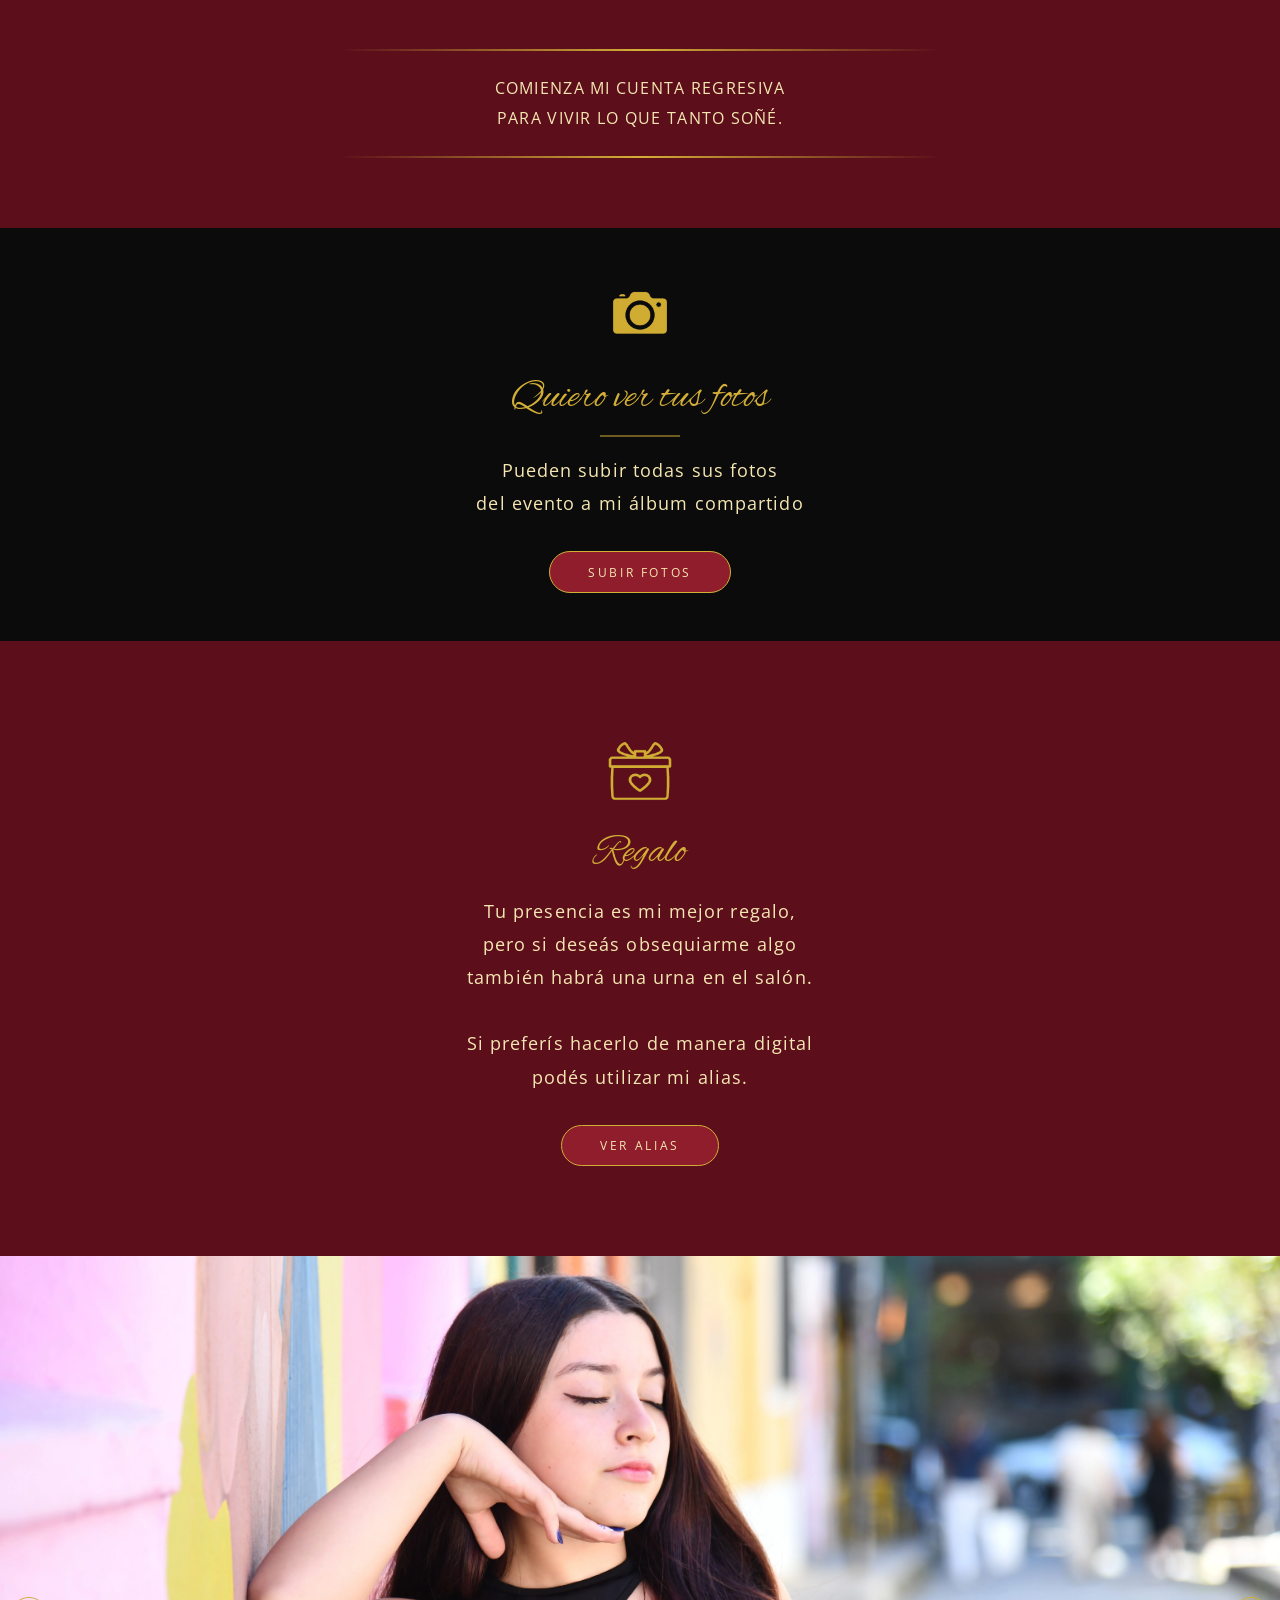
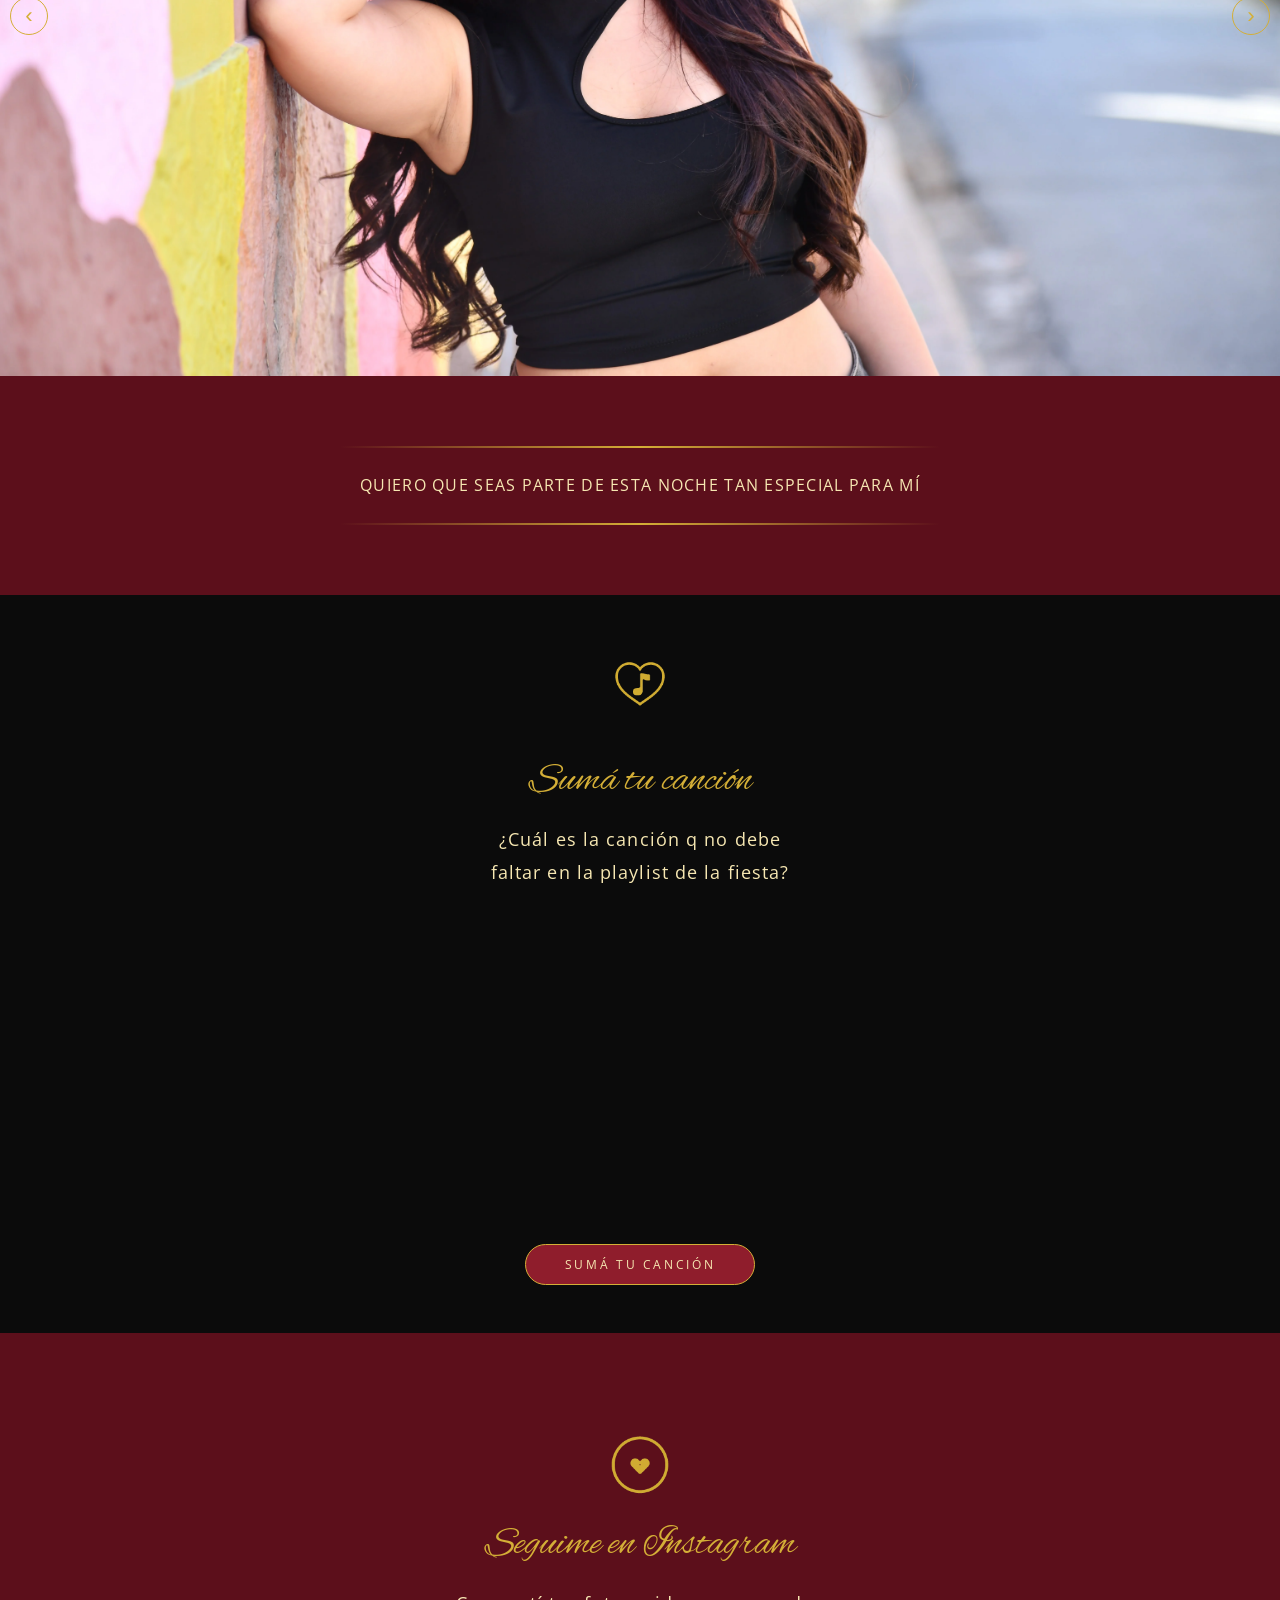
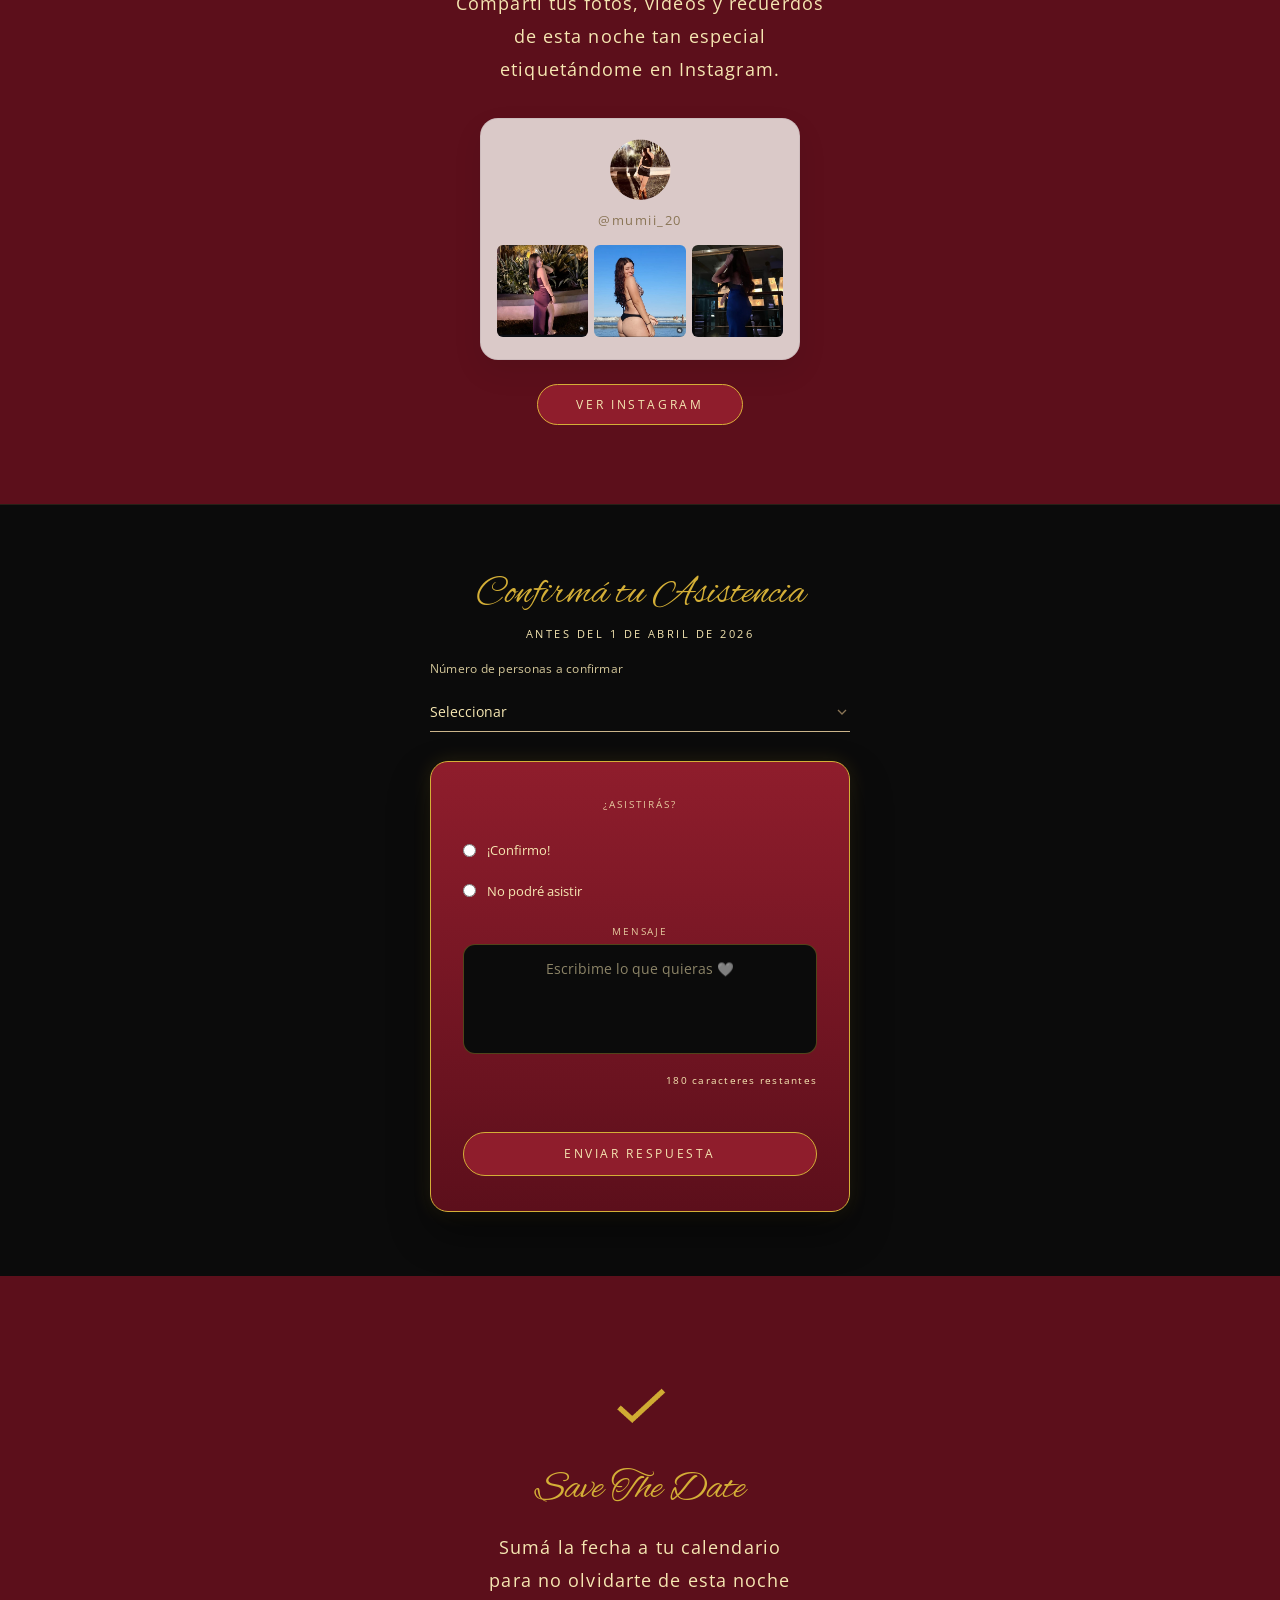
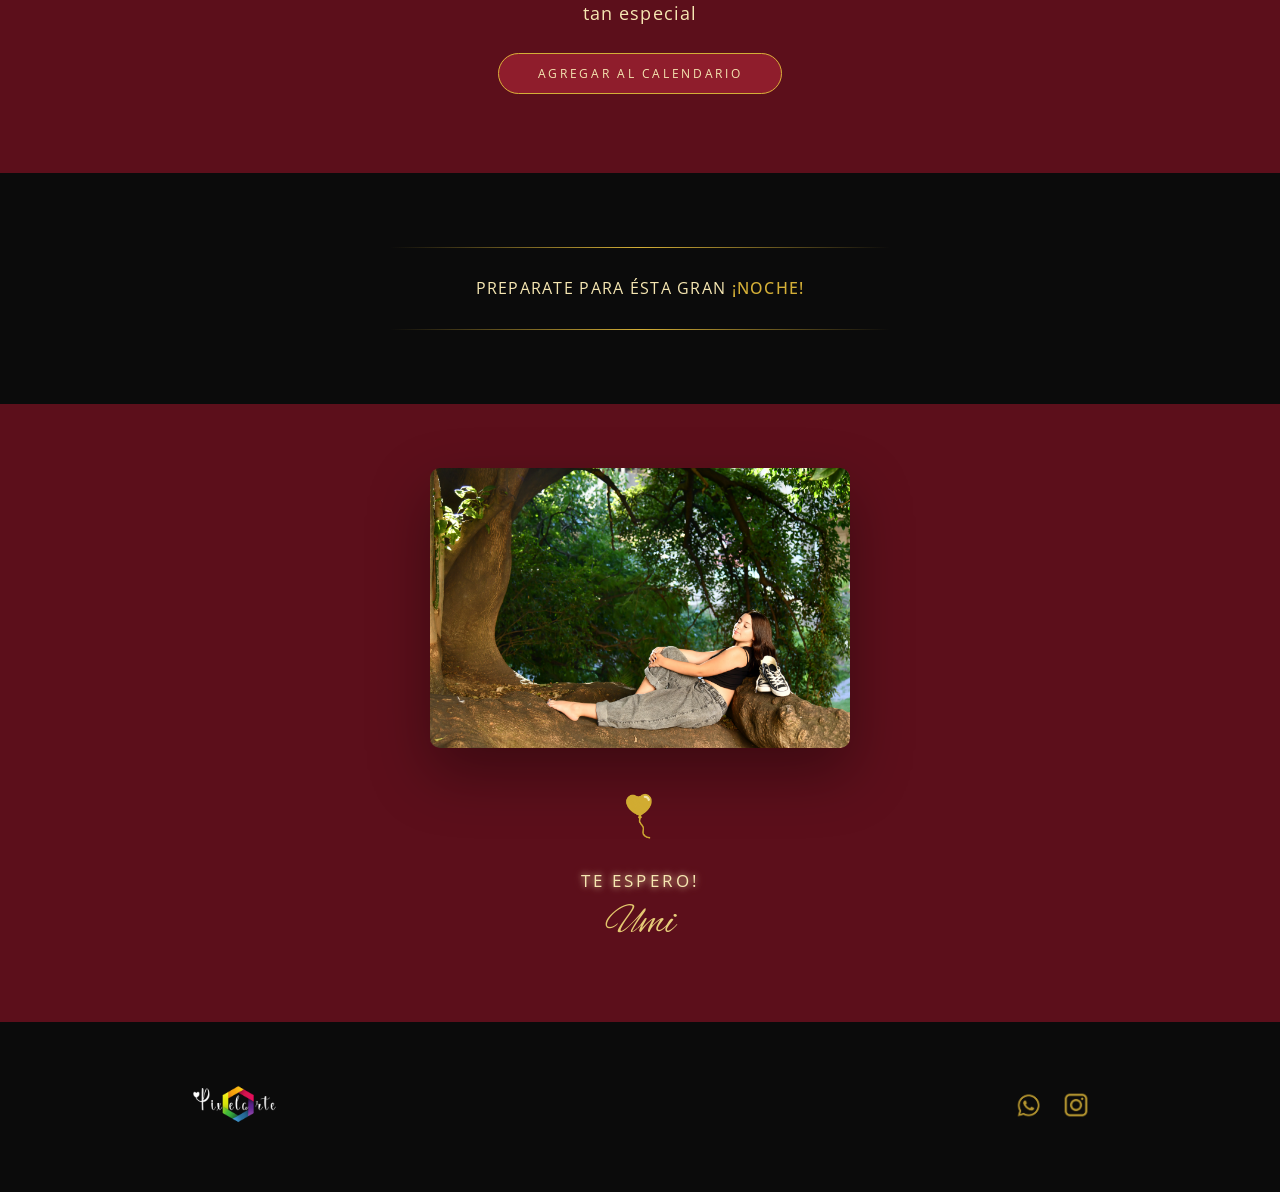
==== commit a8843425: "Update invitacion.html" ====
--- a/invitacion.html
+++ b/invitacion.html
@@ -170,7 +170,7 @@
   <!-- ICONO (reemplazá src por el tuyo) -->
   <img src="Diamante.gif" alt="Dress Code" class="dresscode-icono">
 
-  <h2 class="dresscode-titulo">Vestimenta</h2>
+  <h2 class="dresscode-titulo">Dress Code</h2>
 
   <p class="dresscode-tipo">ELEGANTE - SPORT</p>
 
@@ -513,7 +513,7 @@
       <img src="Sobre.gif" alt="Calendario">
     </div>
 
-    <h2 class="calendario-titulo">Reserva la Fecha</h2>
+    <h2 class="calendario-titulo">Save The Date</h2>
 
     <p class="calendario-texto">
       Sumá la fecha a tu calendario<br>
@@ -602,3 +602,4 @@
 
 
 
+
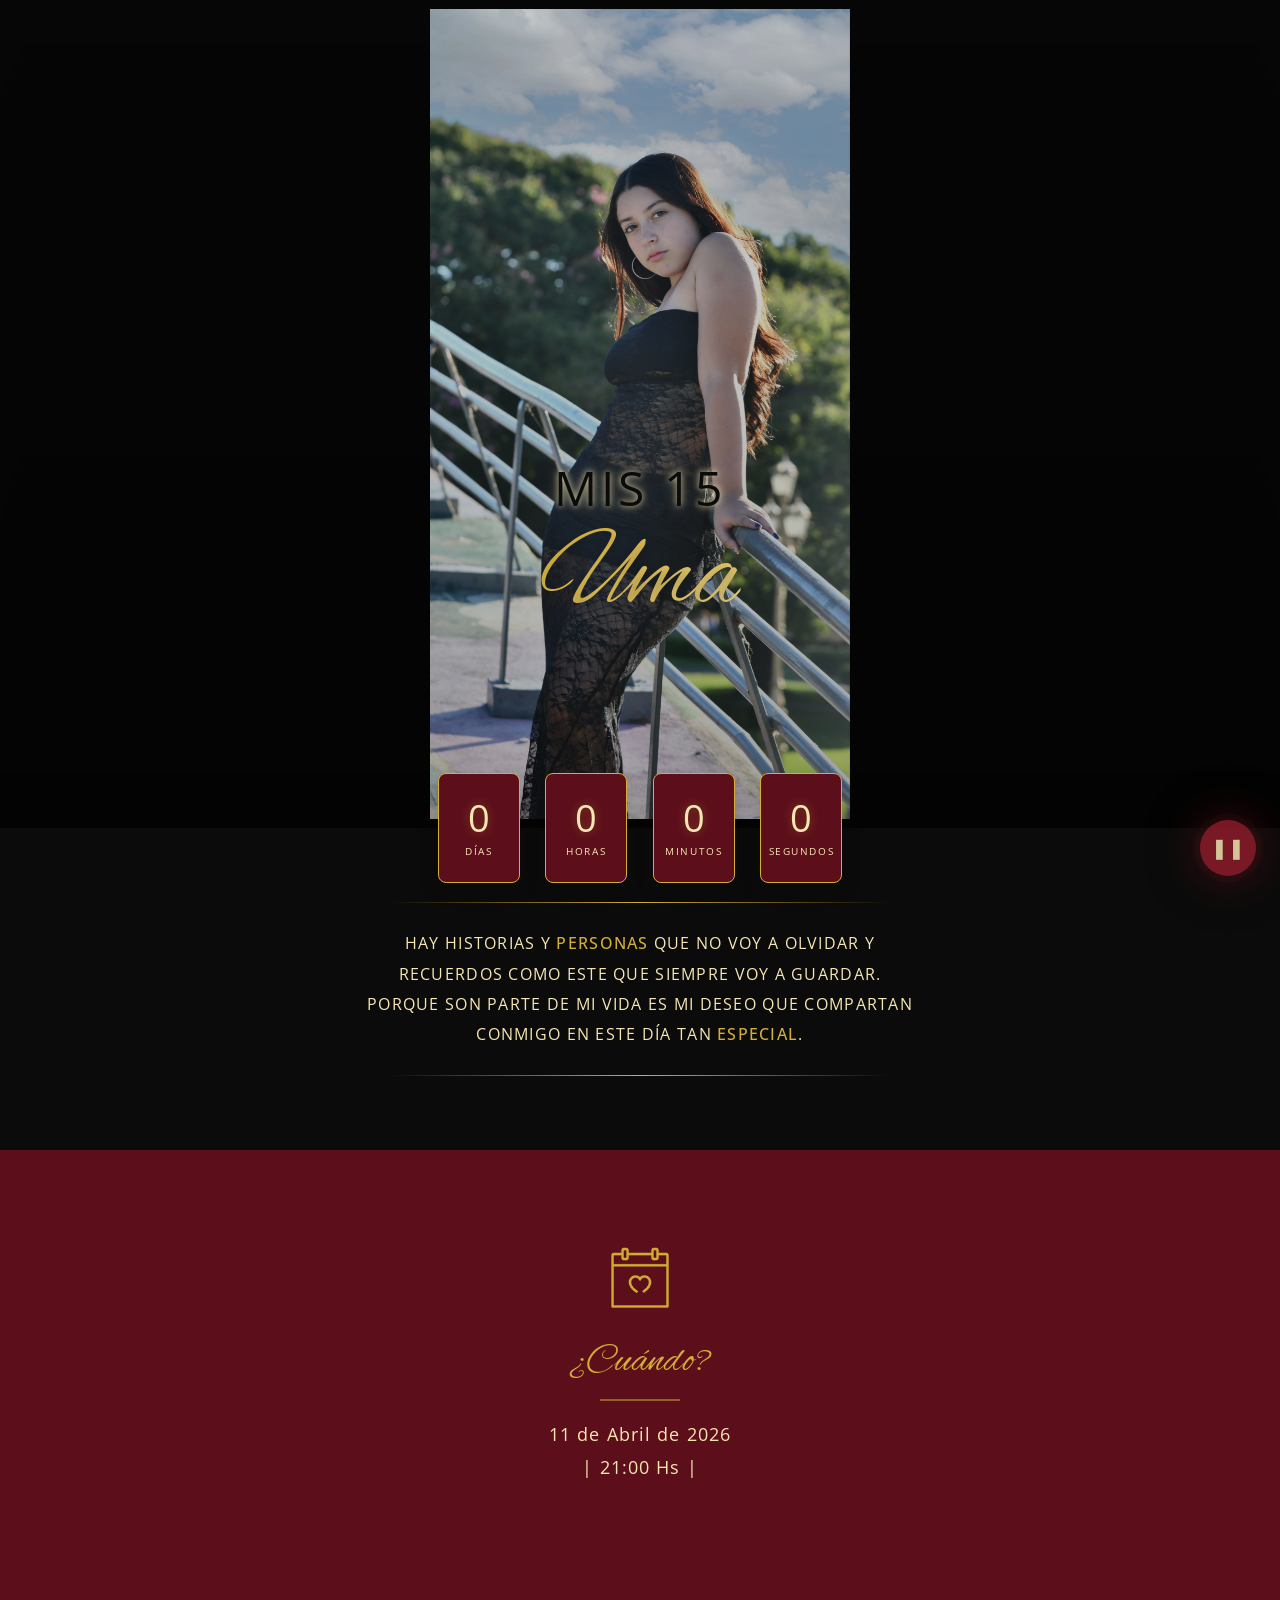
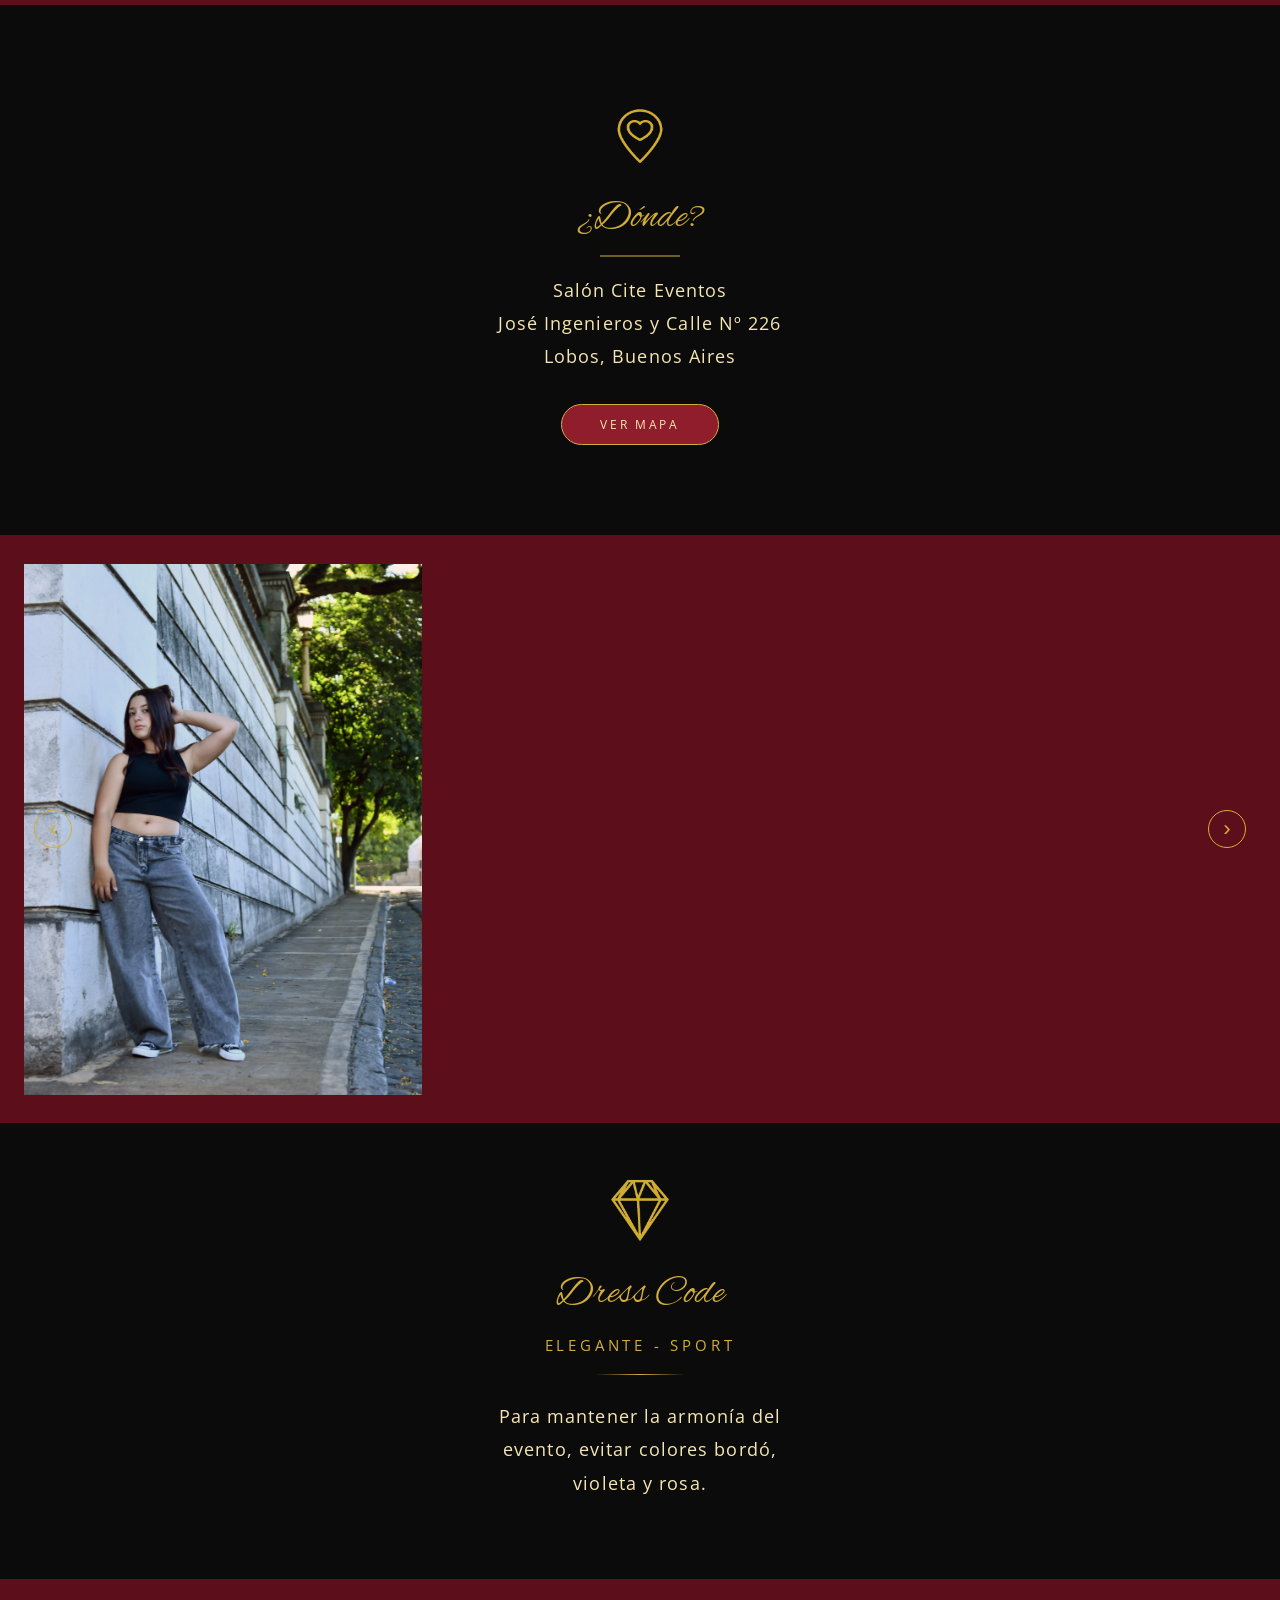
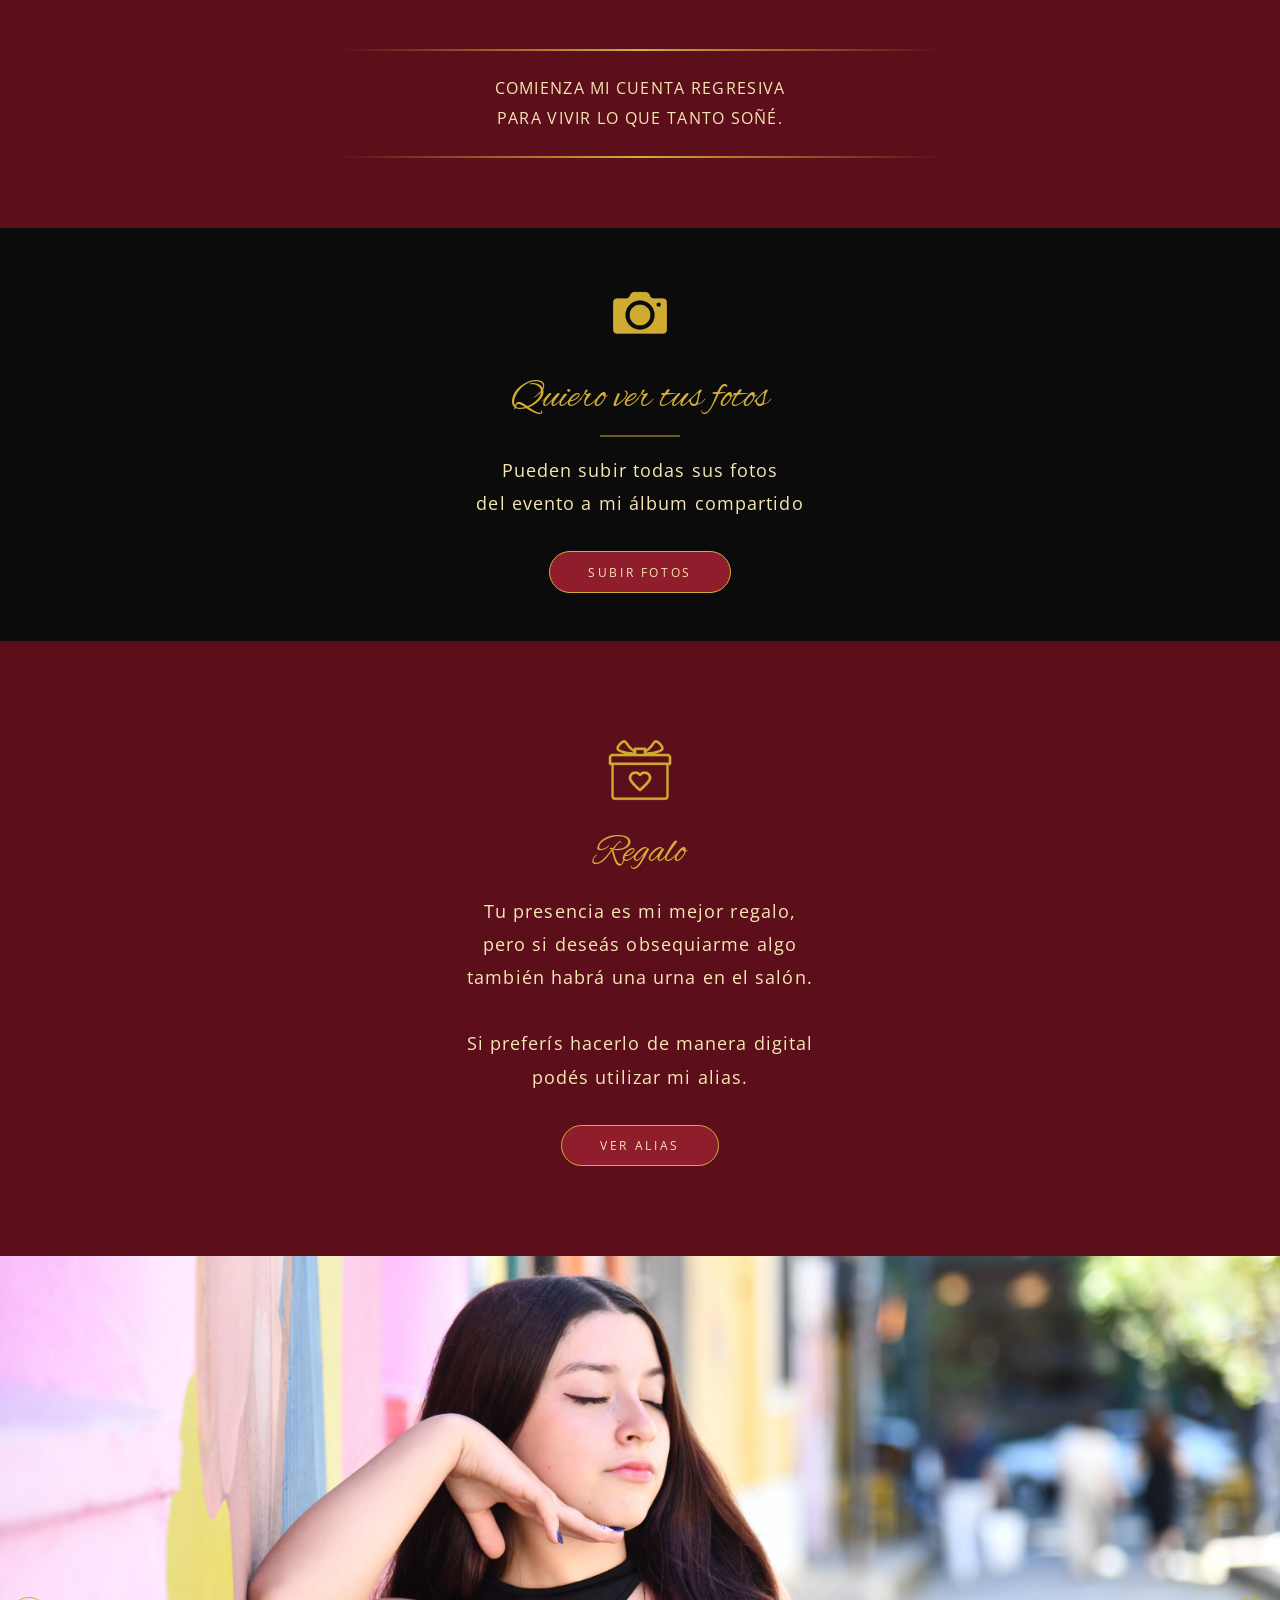
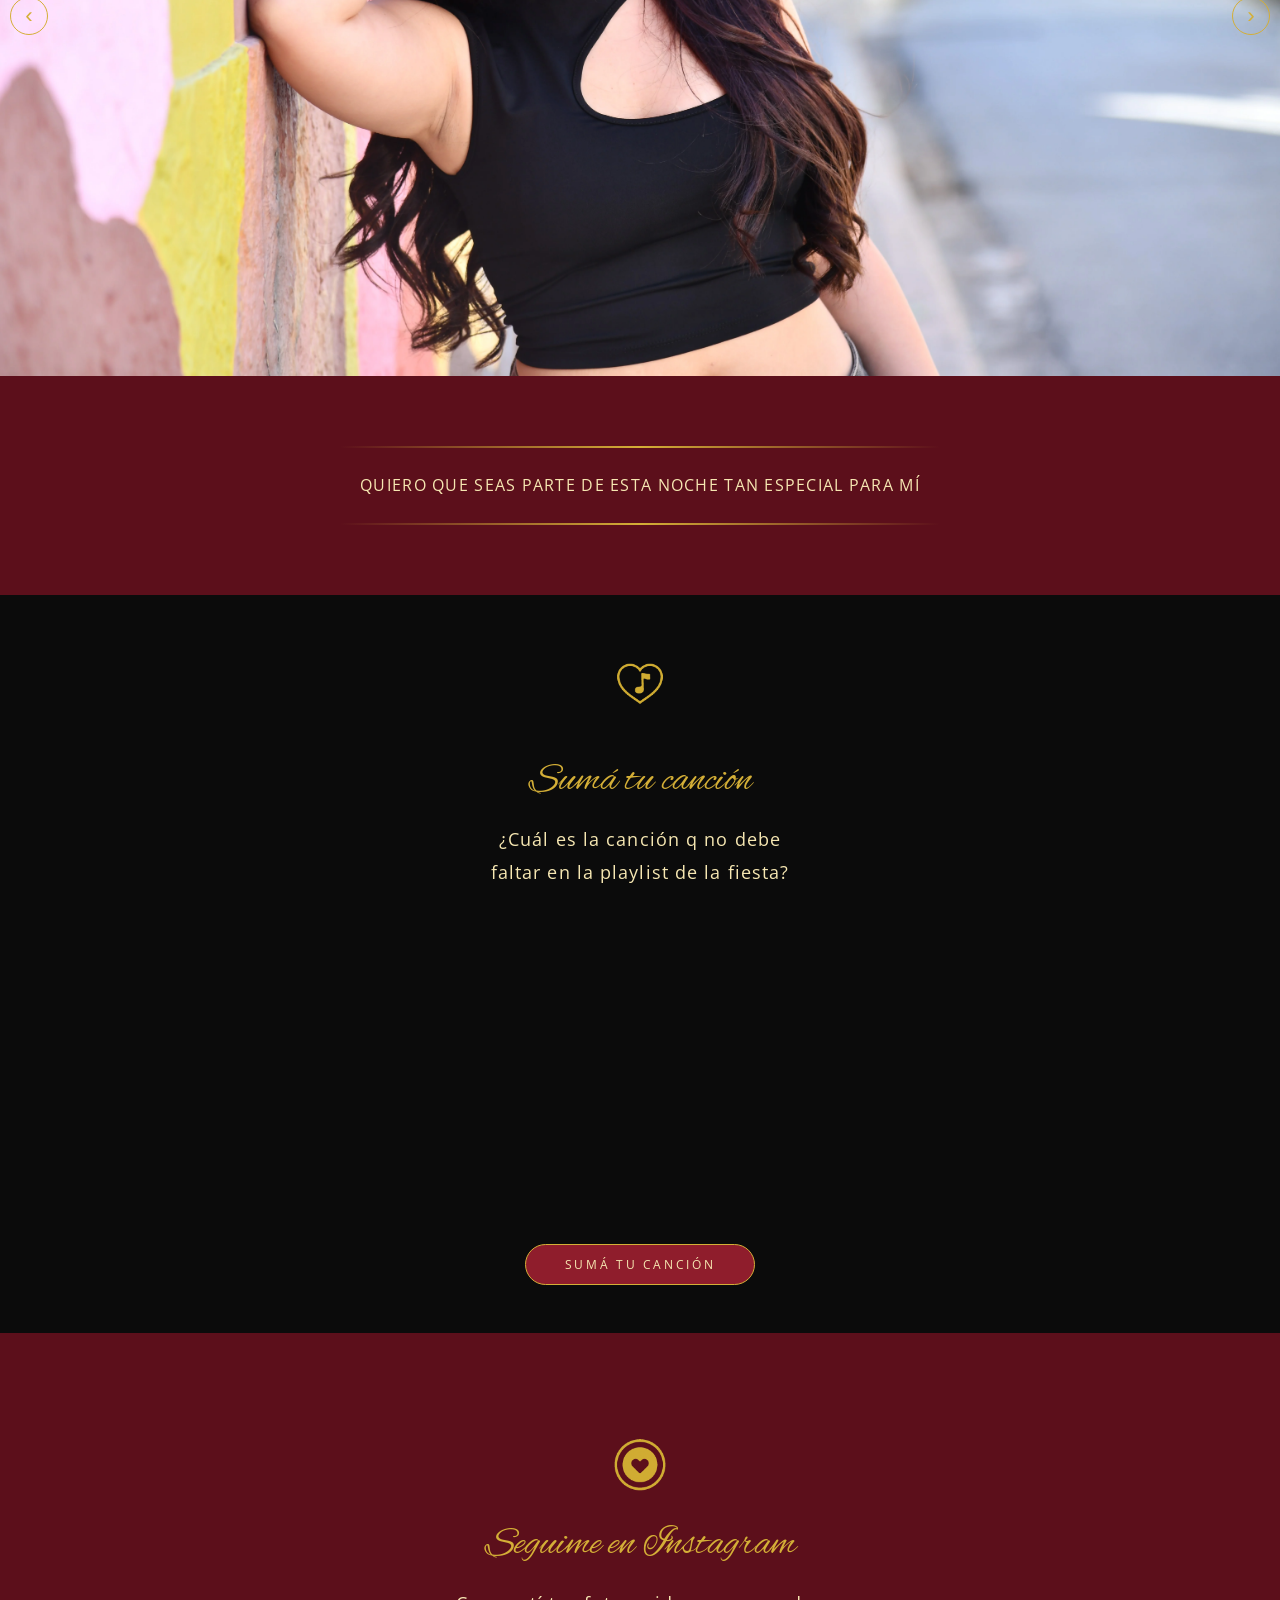
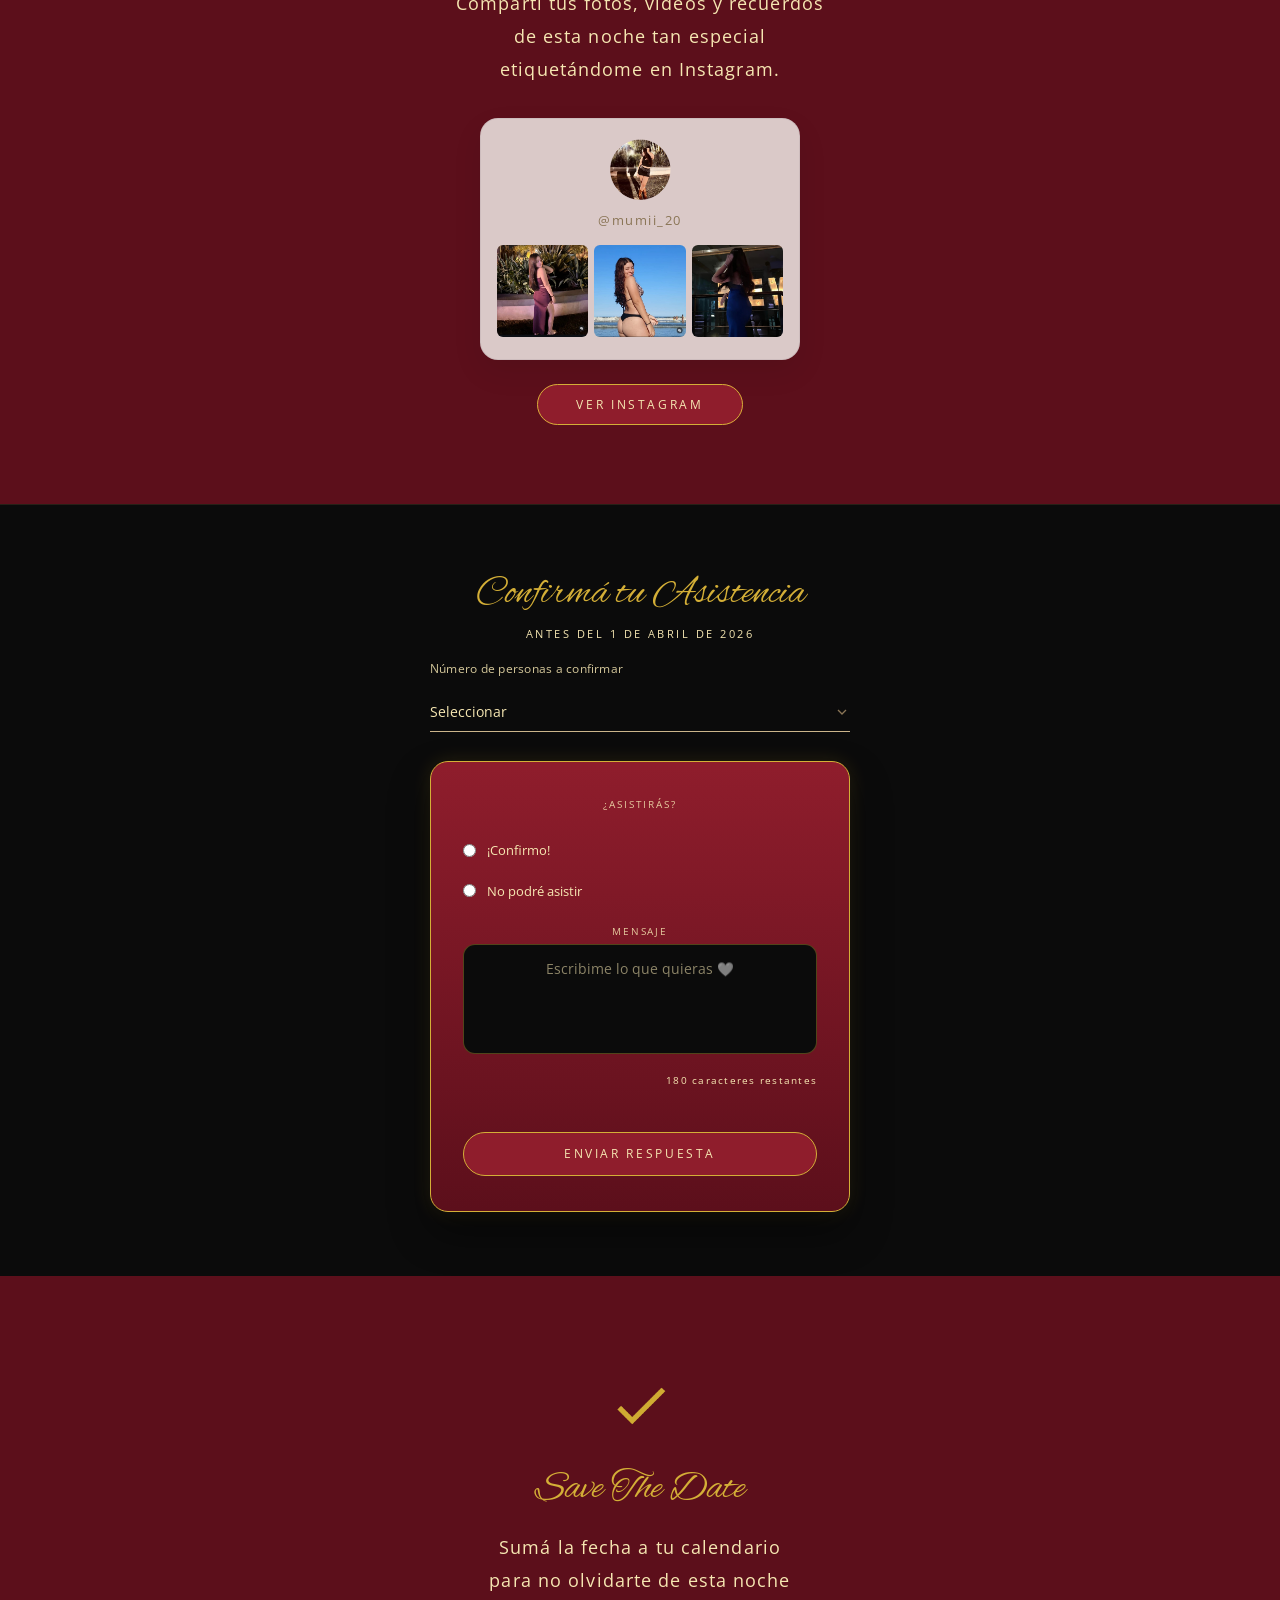
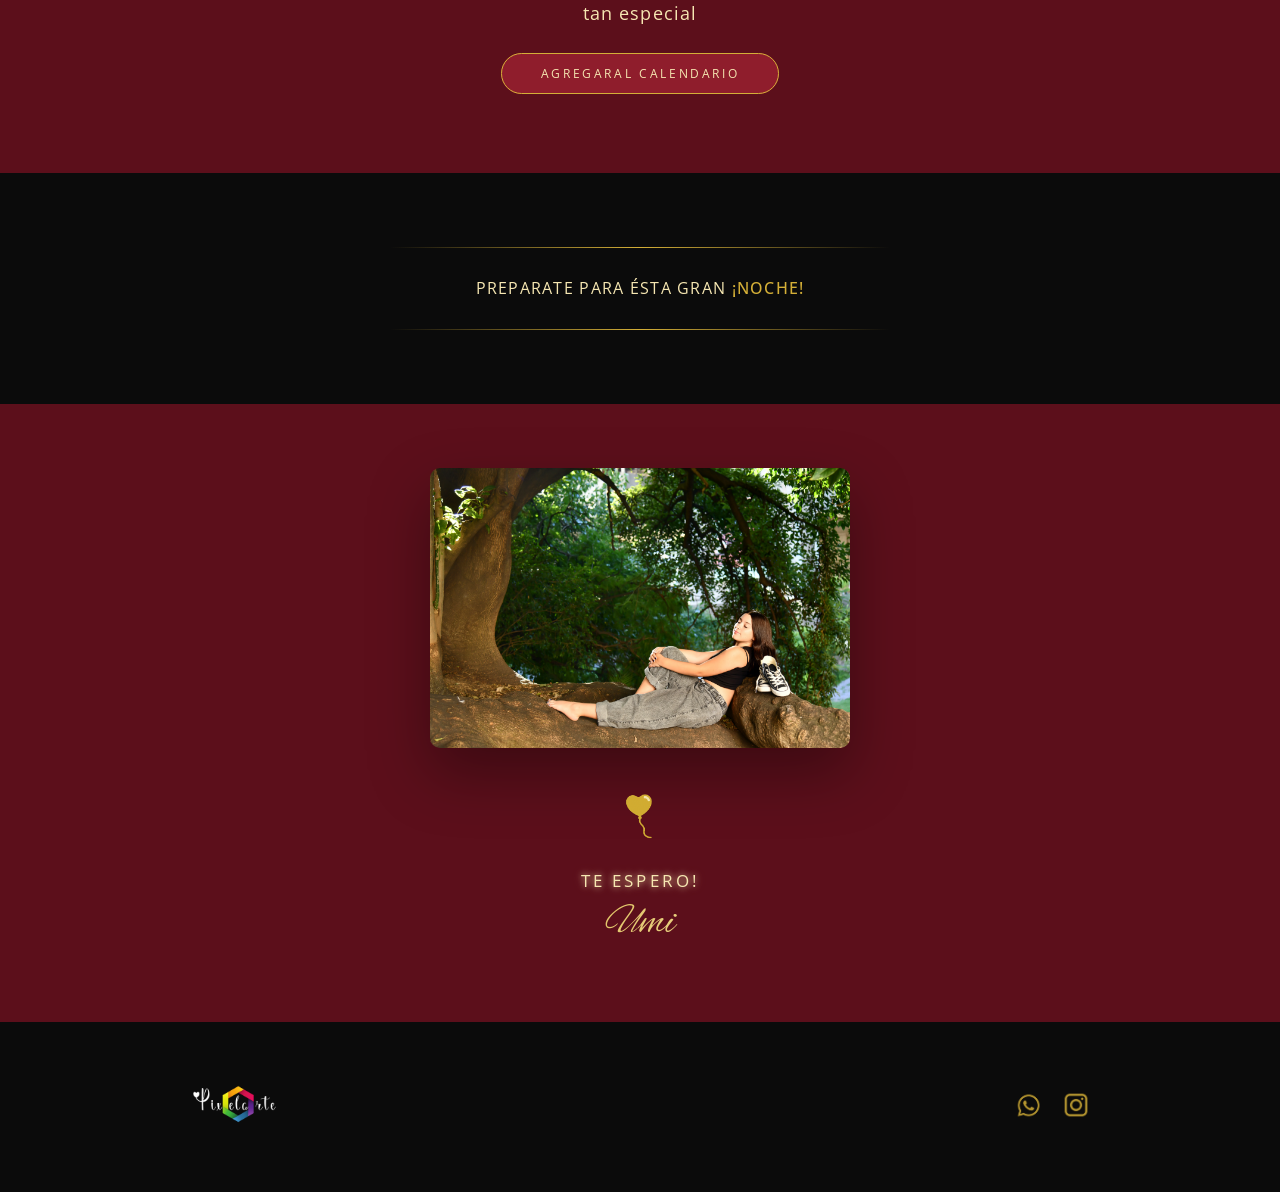
==== commit c033507e: "Update invitacion.html" ====
--- a/invitacion.html
+++ b/invitacion.html
@@ -522,12 +522,12 @@
     </p>
 
     <a
-      href="https://calendar.google.com/calendar/event?action=TEMPLATE&tmeid=NDB1NWY4bTQ5Zm9zcGZ2aWljbDhjY21wa24gc29maXRydWViYUBt&tmsrc=sofitrueba%40gmail.com"
-      target="_blank"
-      class="calendario-boton"
-    >
-      AGREGAR AL CALENDARIO
-    </a>
+href="https://calendar.google.com/calendar/render?action=TEMPLATE&text=%F0%9F%8E%89+Mis+15+-+Uma&dates=20260412T000000Z/20260412T090000Z&details=Te+espero+para+celebrar+una+noche+muy+especial+%F0%9F%92%AB%0A%0AMis+15+-+Uma%0A%0A11+de+abril+2026+-+21%3A00+hs%0AHasta+las+06%3A00+hs%0A%0ASal%C3%B3n+Cite+Eventos%0AJos%C3%A9+Ingenieros+y+Calle+N%C2%BA+226%0ALobos%2C+Buenos+Aires&location=Sal%C3%B3n+Cite+Eventos%2C+Lobos%2C+Buenos+Aires"
+target="_blank"
+class="calendario-boton"
+> 
+AGREGARAL CALENDARIO
+</a>
 
   </div>
 
@@ -603,3 +603,4 @@
 
 
 
+
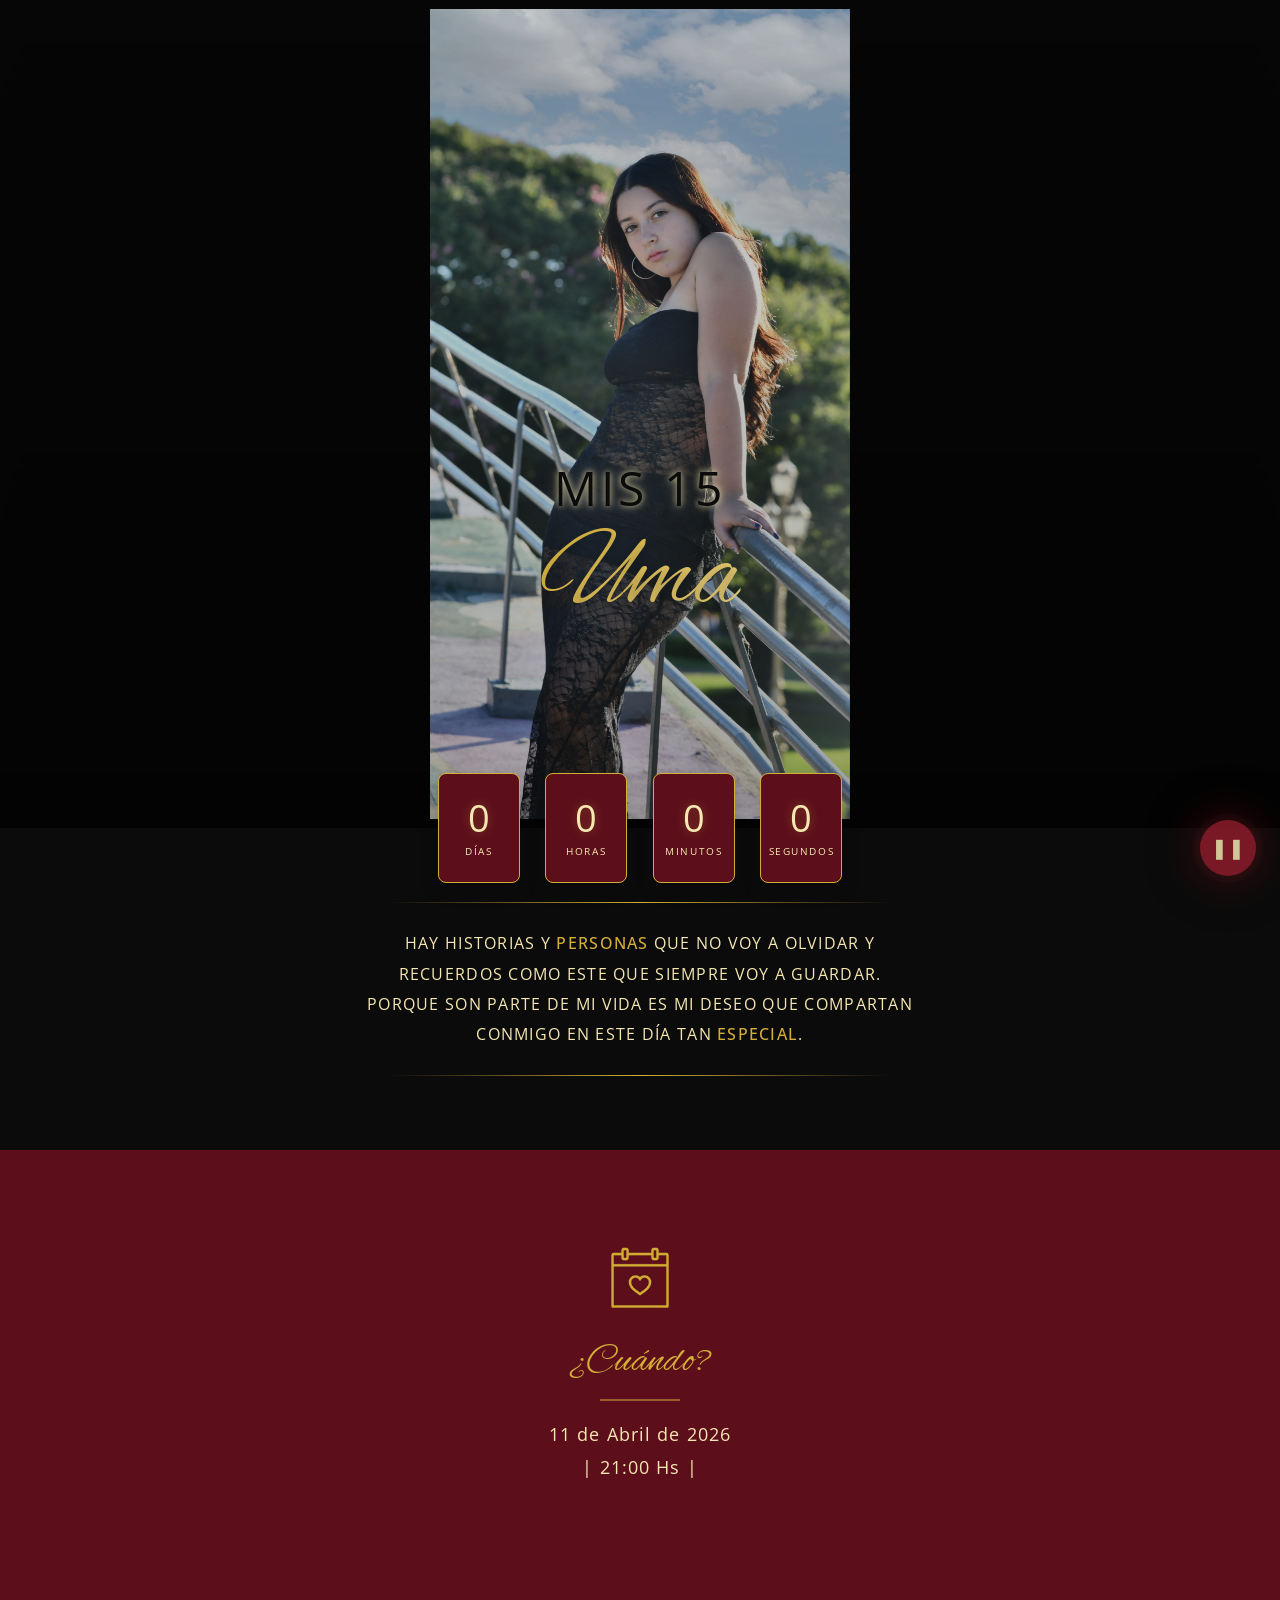
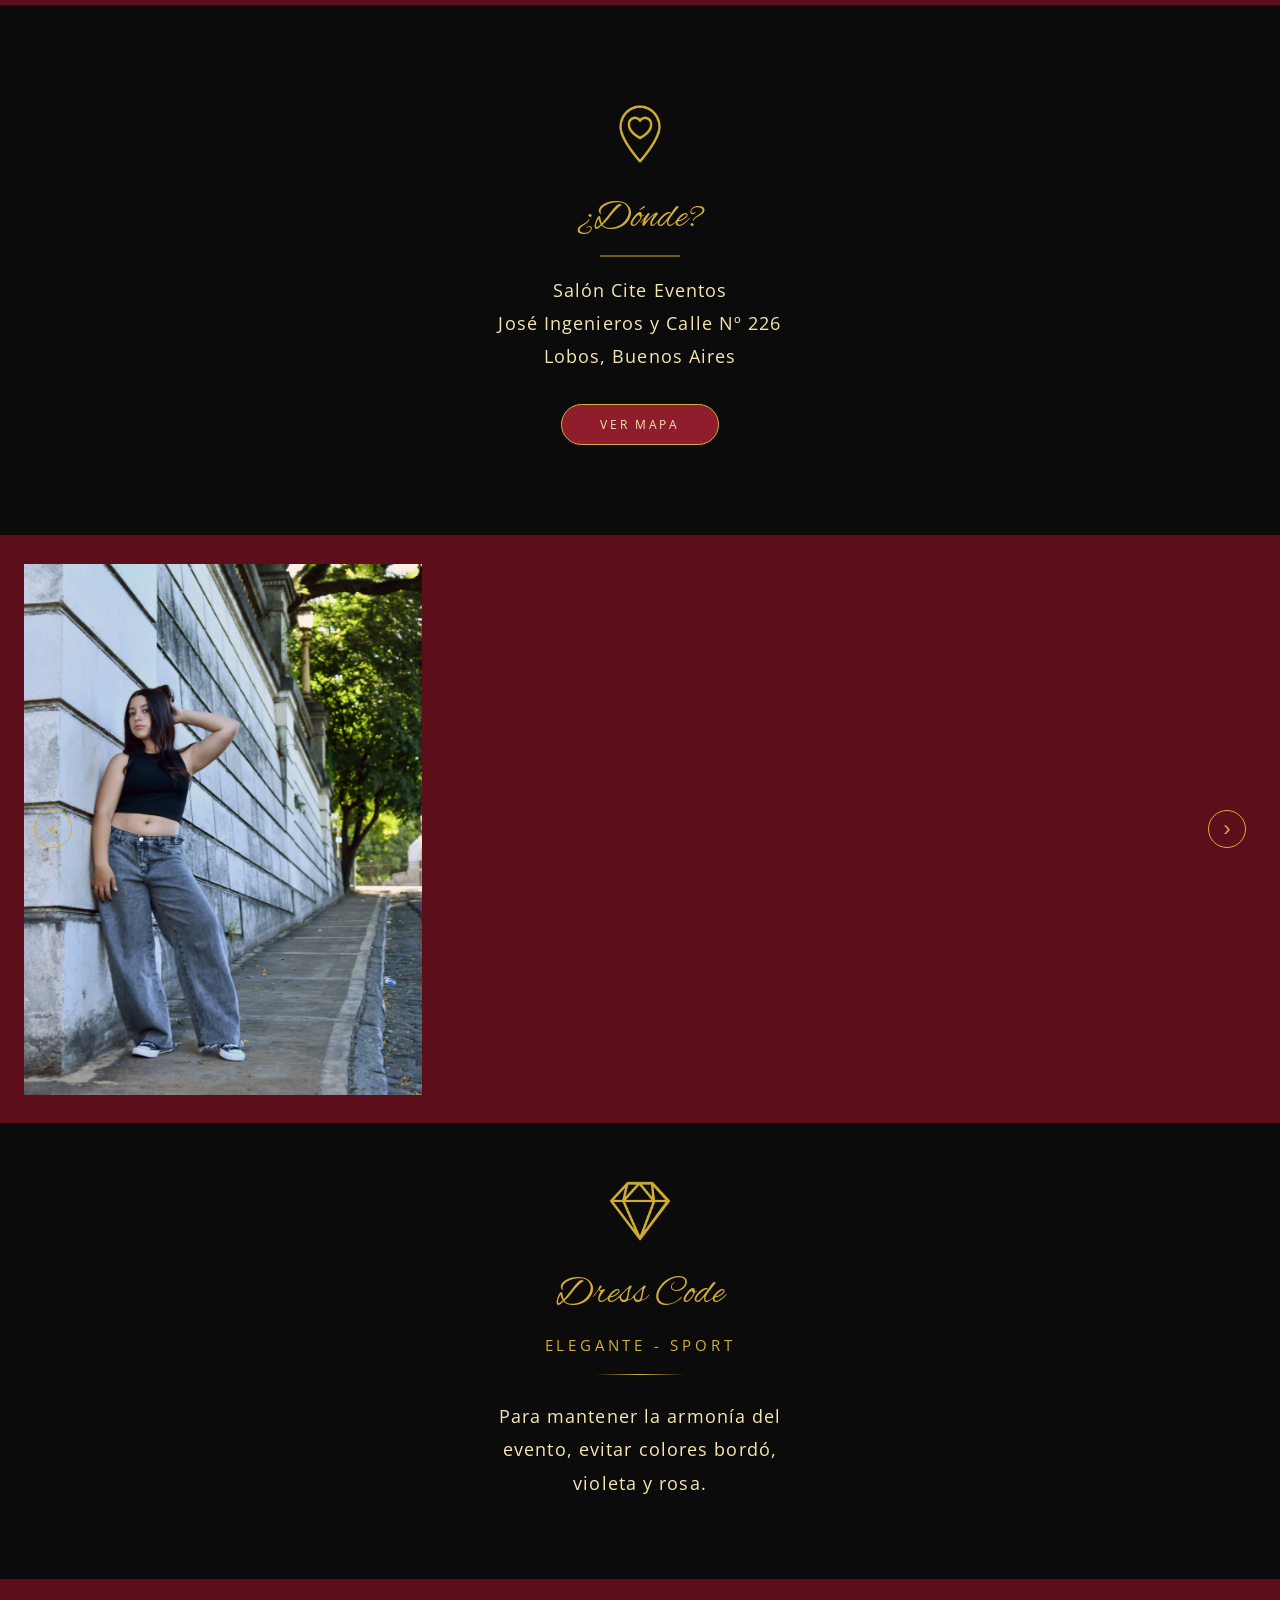
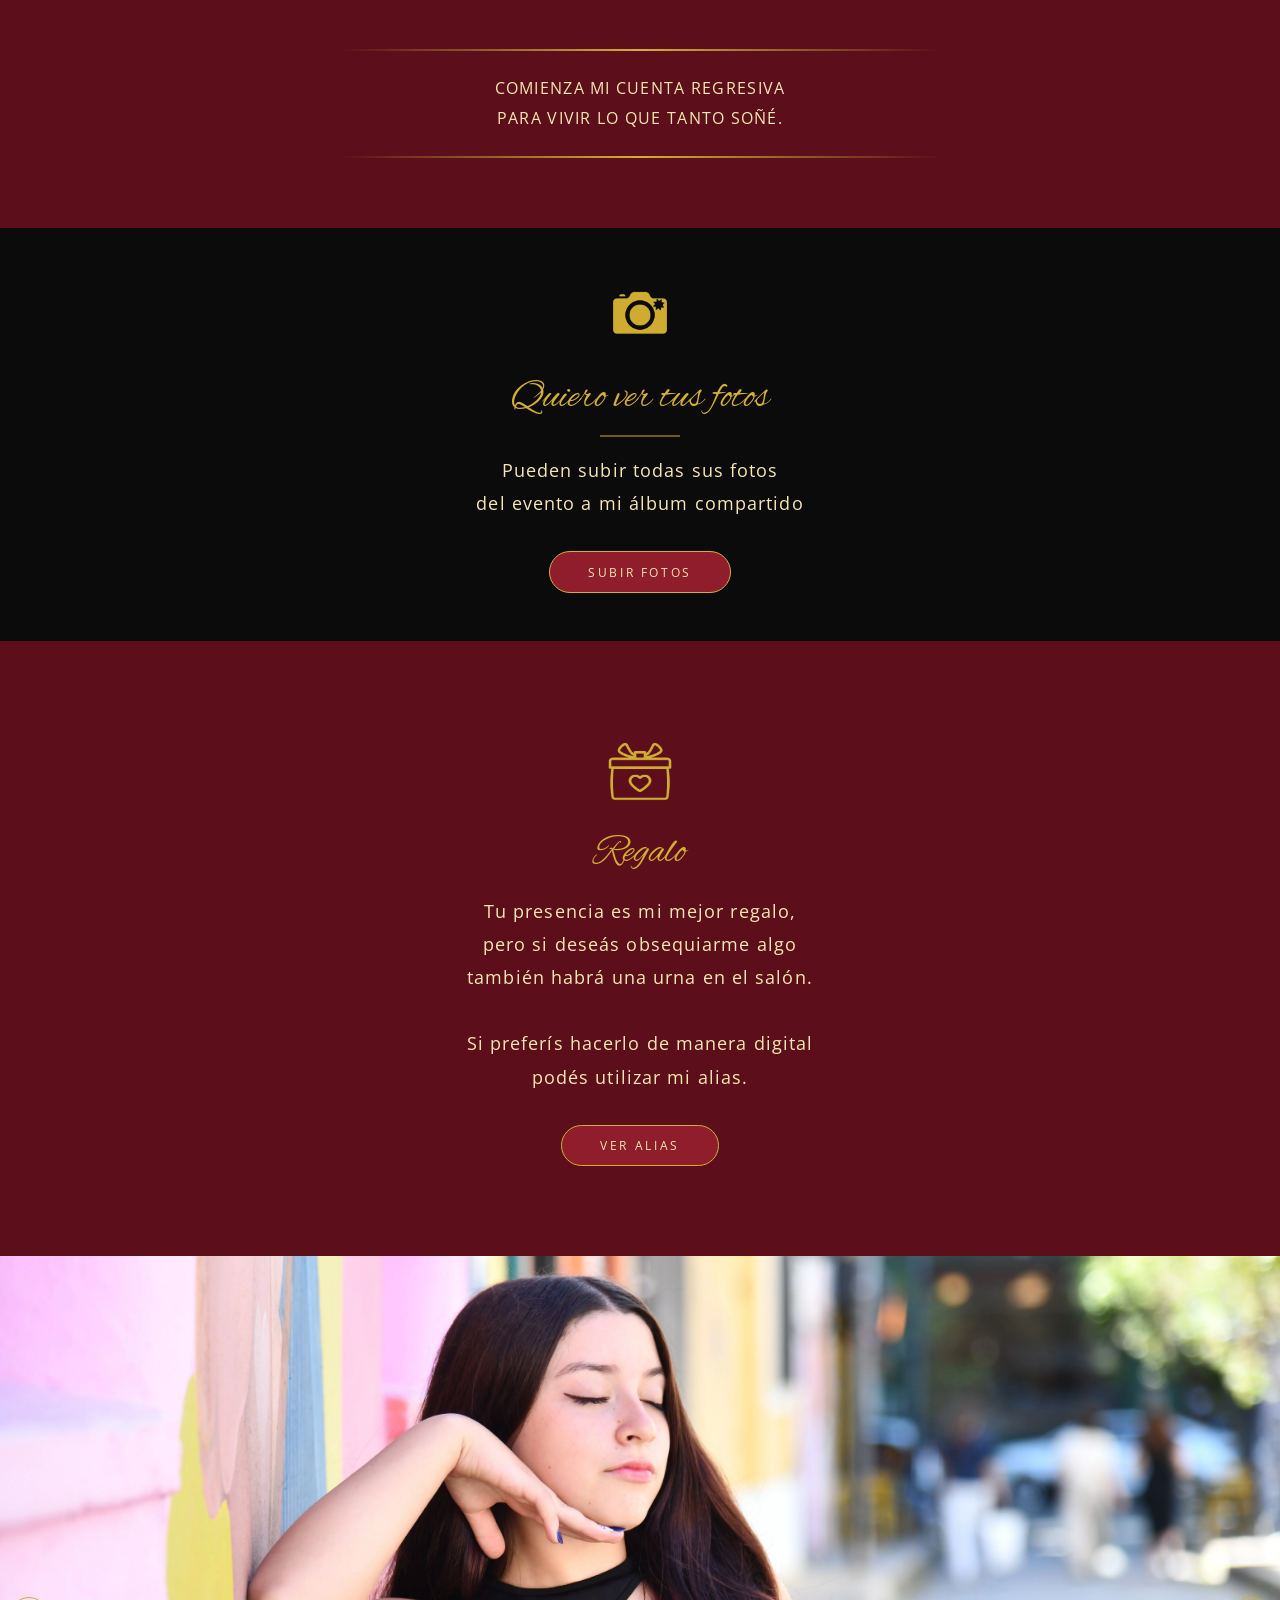
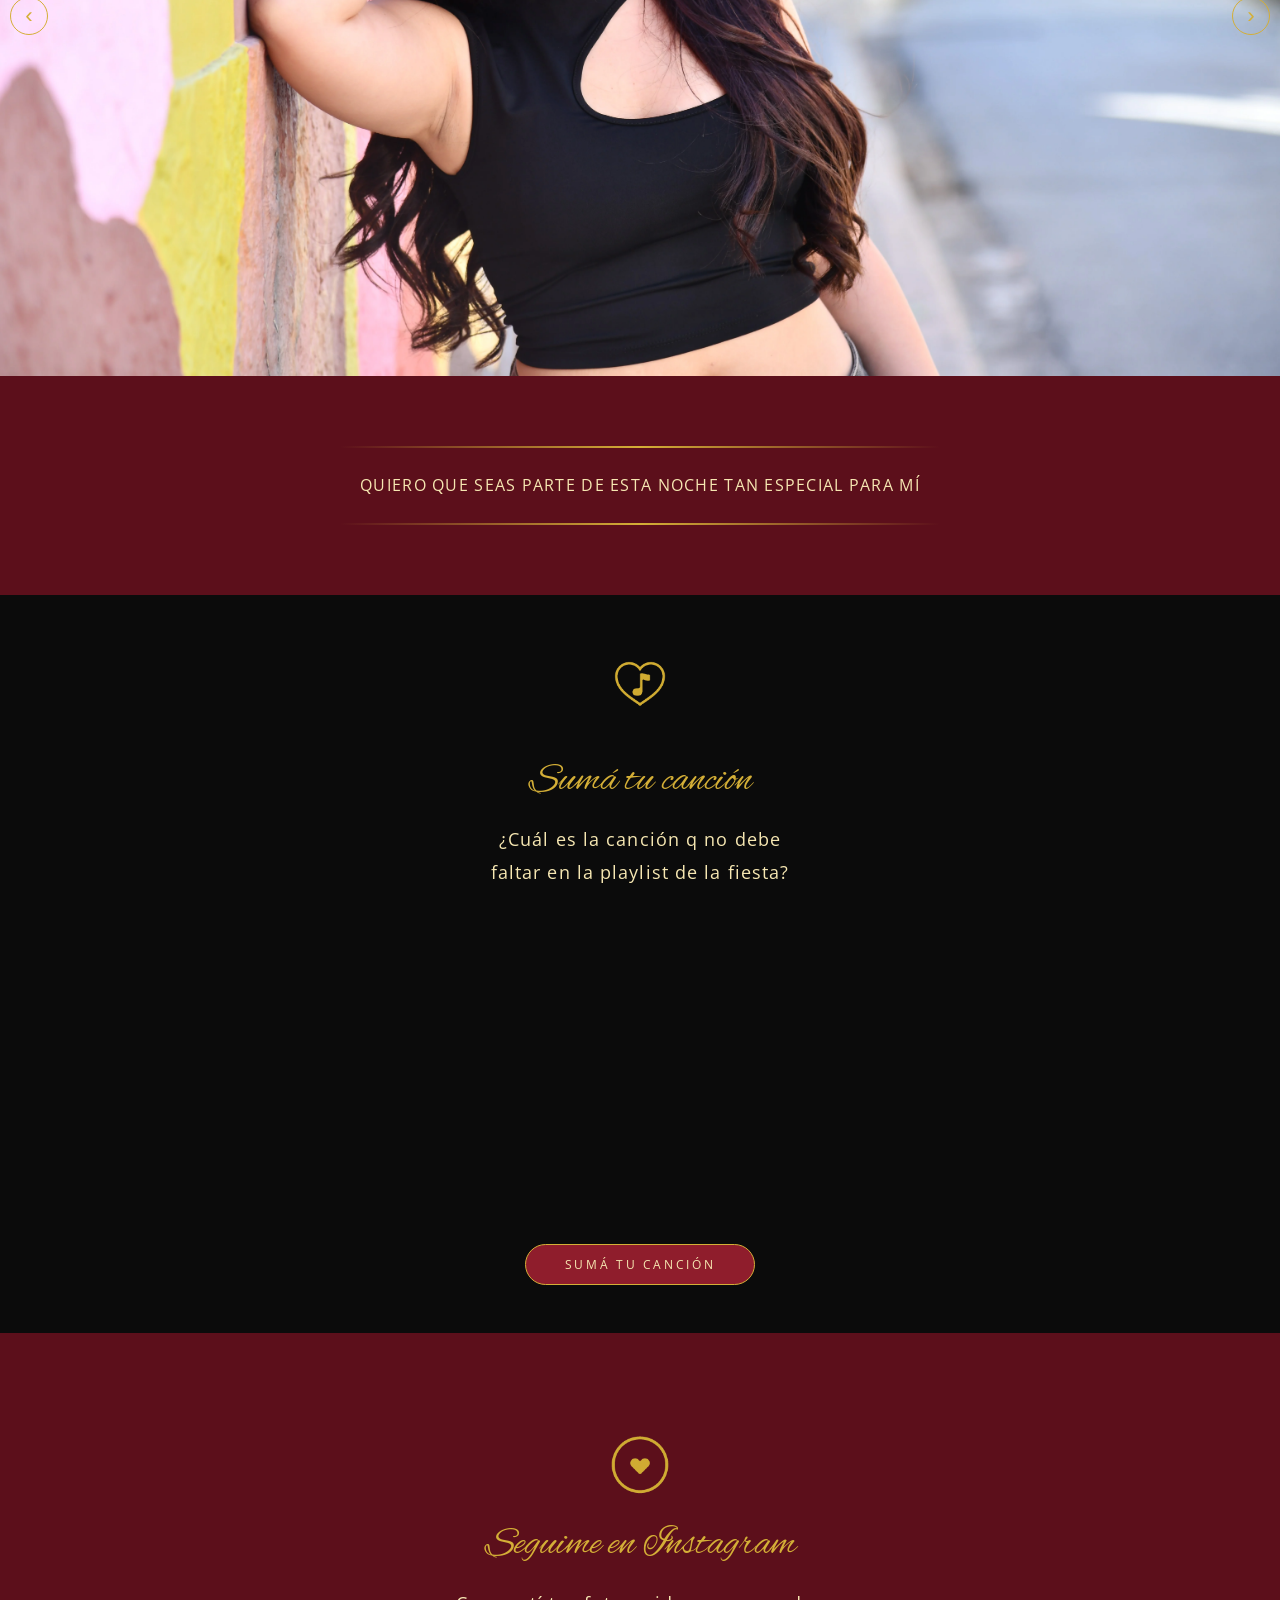
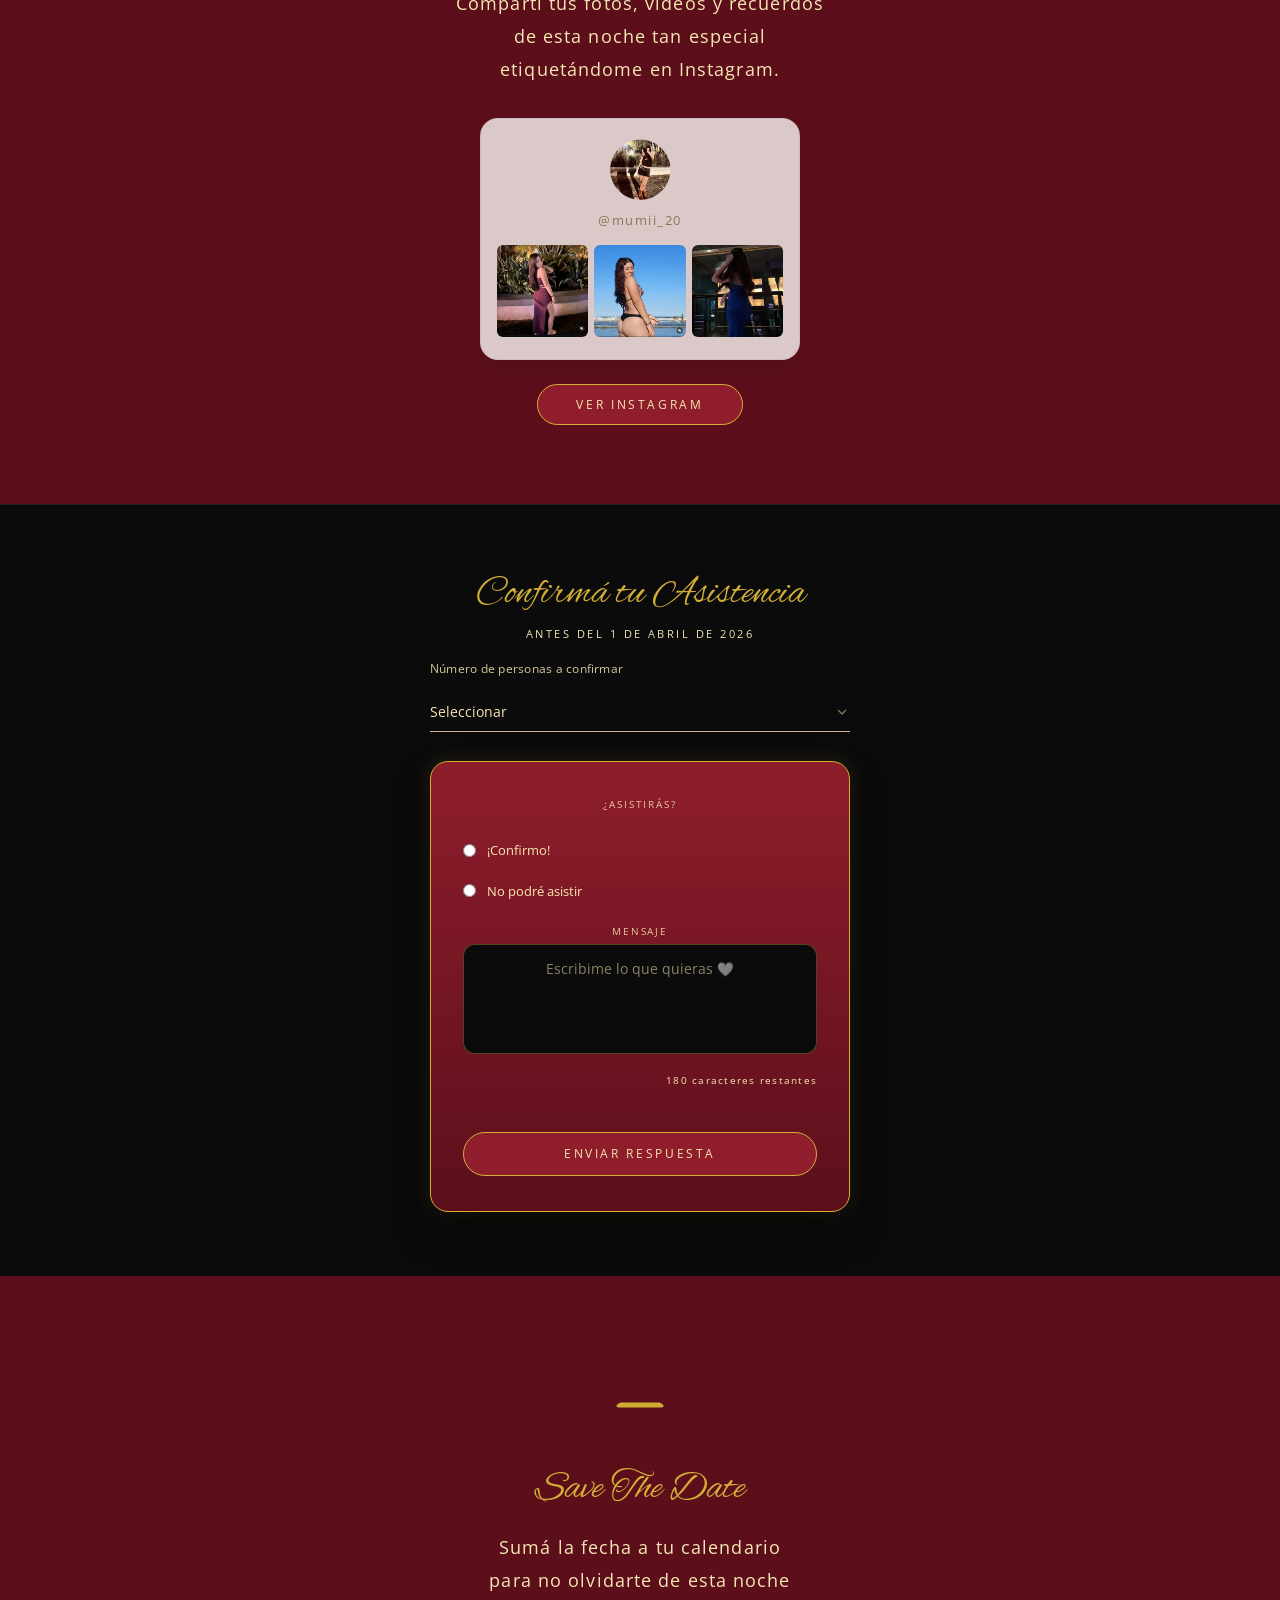
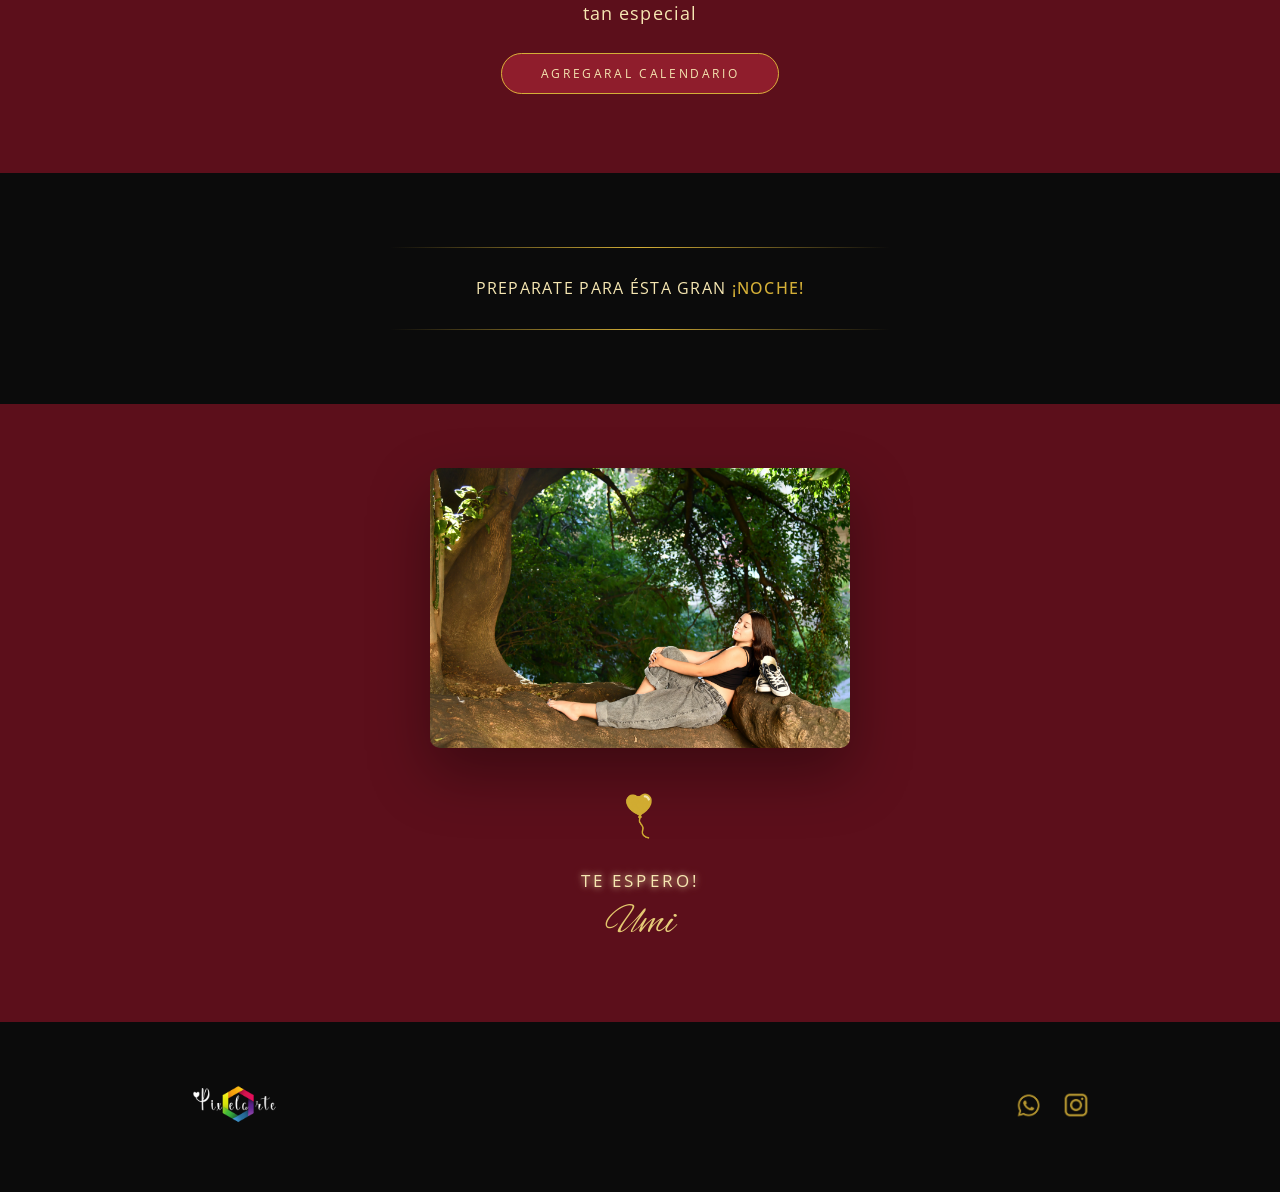
==== commit 5af40ac2: "Update invitacion.html" ====
--- a/invitacion.html
+++ b/invitacion.html
@@ -260,7 +260,7 @@
 <p class="alias-titulo">Alias para regalo</p>
 
 <p class="alias-texto">
-uma.camir.66
+uma.carmin.66
 </p>
 
 <p class="alias-aclaracion">
@@ -604,3 +604,4 @@
 
 
 
+
--- a/inv.css
+++ b/inv.css
@@ -1953,19 +1953,19 @@
 }
 
 .cerrar-album{
-position:absolute;
-top:16px;
-right:16px;
-
-width:38px;
-height:38px;
+position:fixed;
+top:80px;
+right:20px;
+
+width:42px;
+height:42px;
 
 border-radius:50%;
 border:1px solid #D4AF37;
 background:#8F1D2C;
 color:#F6E7B2;
 cursor:pointer;
-z-index:1000000;
+z-index:1000001;
 }
 
 .cerrar-album::before,
@@ -2047,4 +2047,7 @@
 
 .regalo-section .album-boton{
 margin-top:2rem;
-}+
+}
+
+
